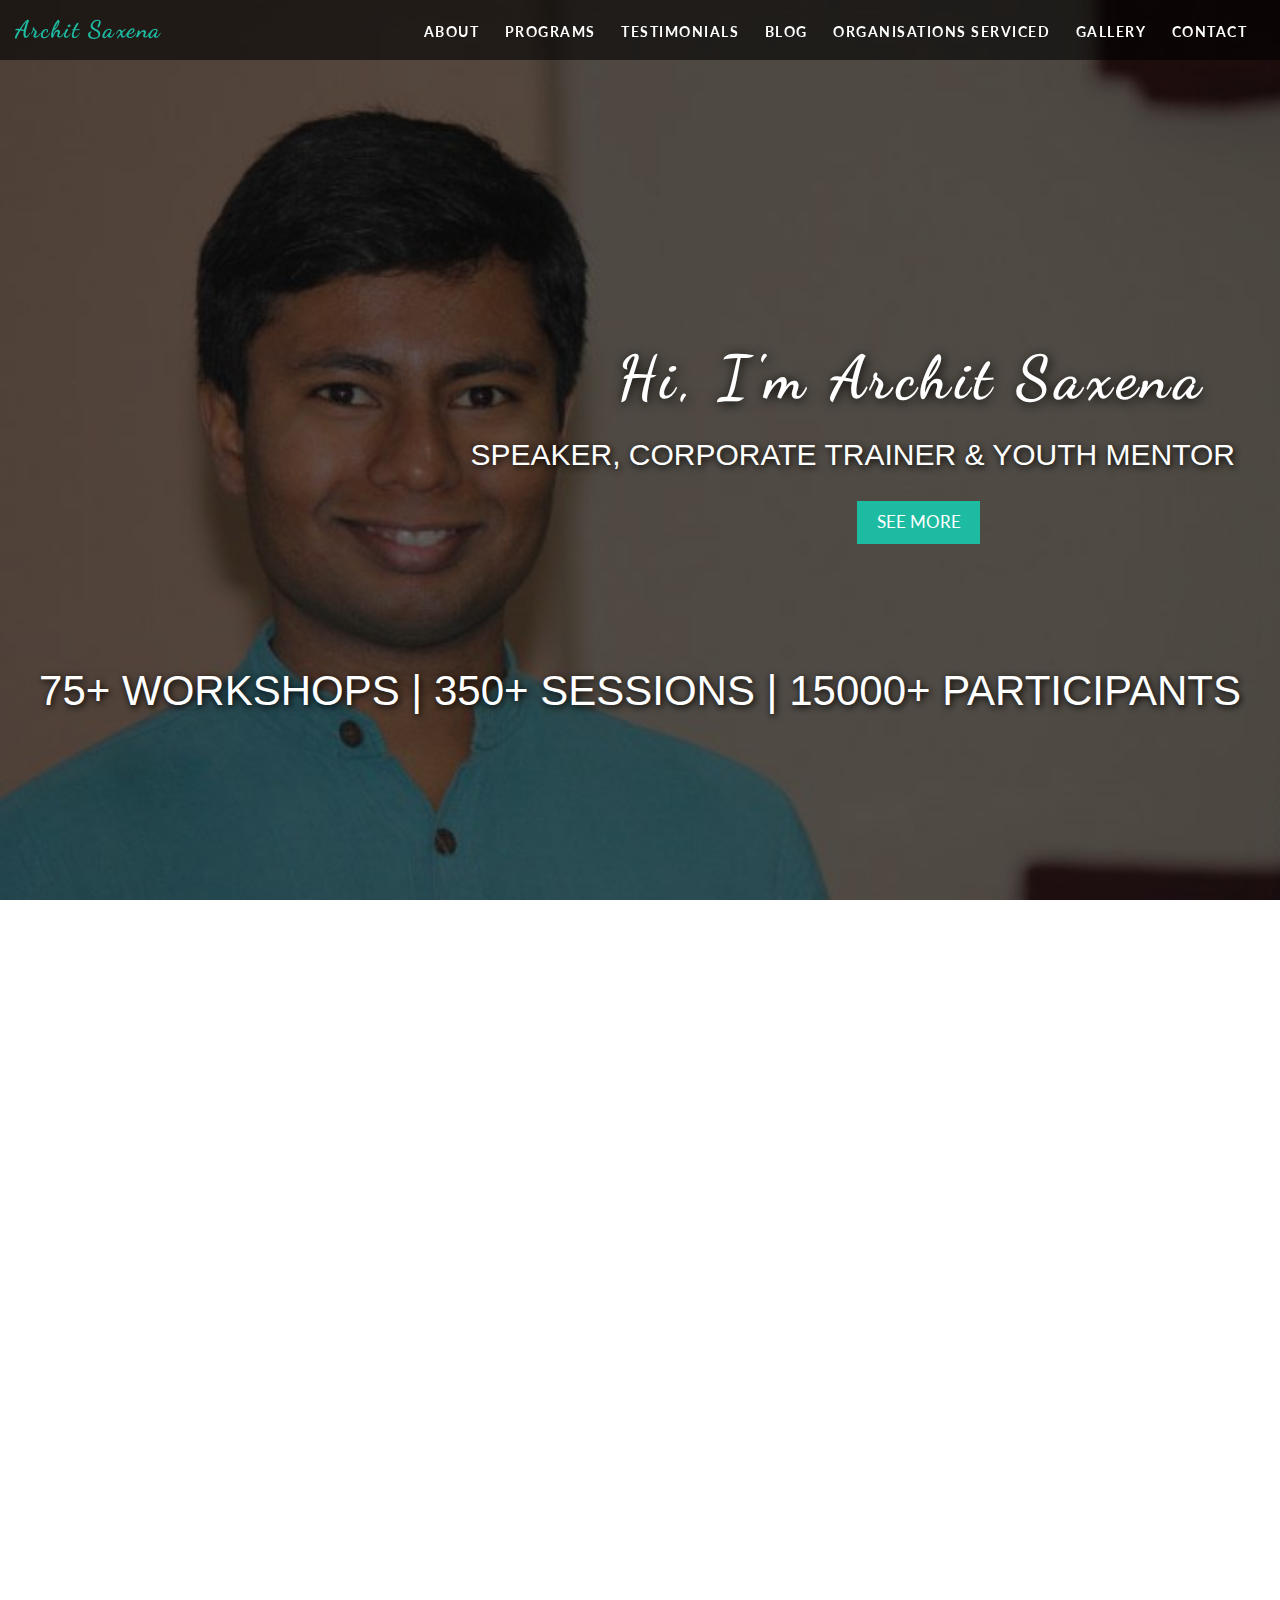
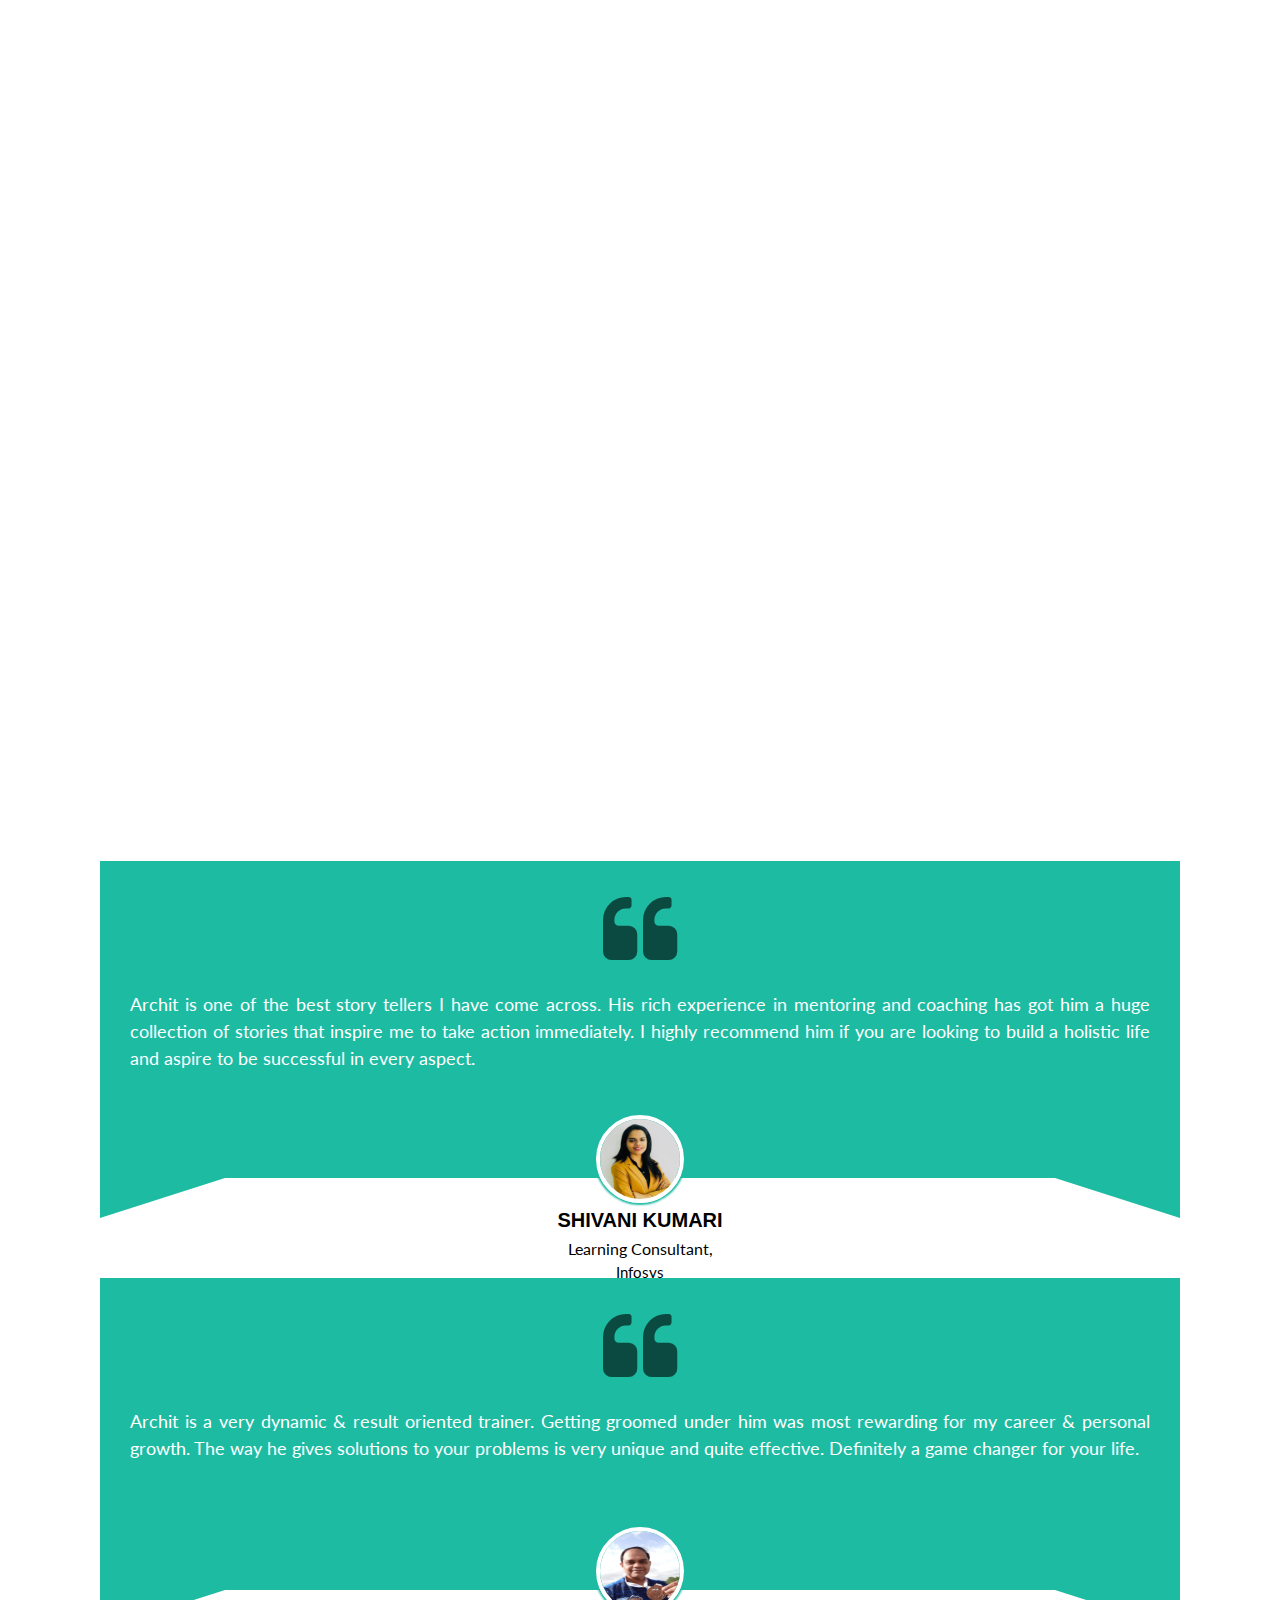
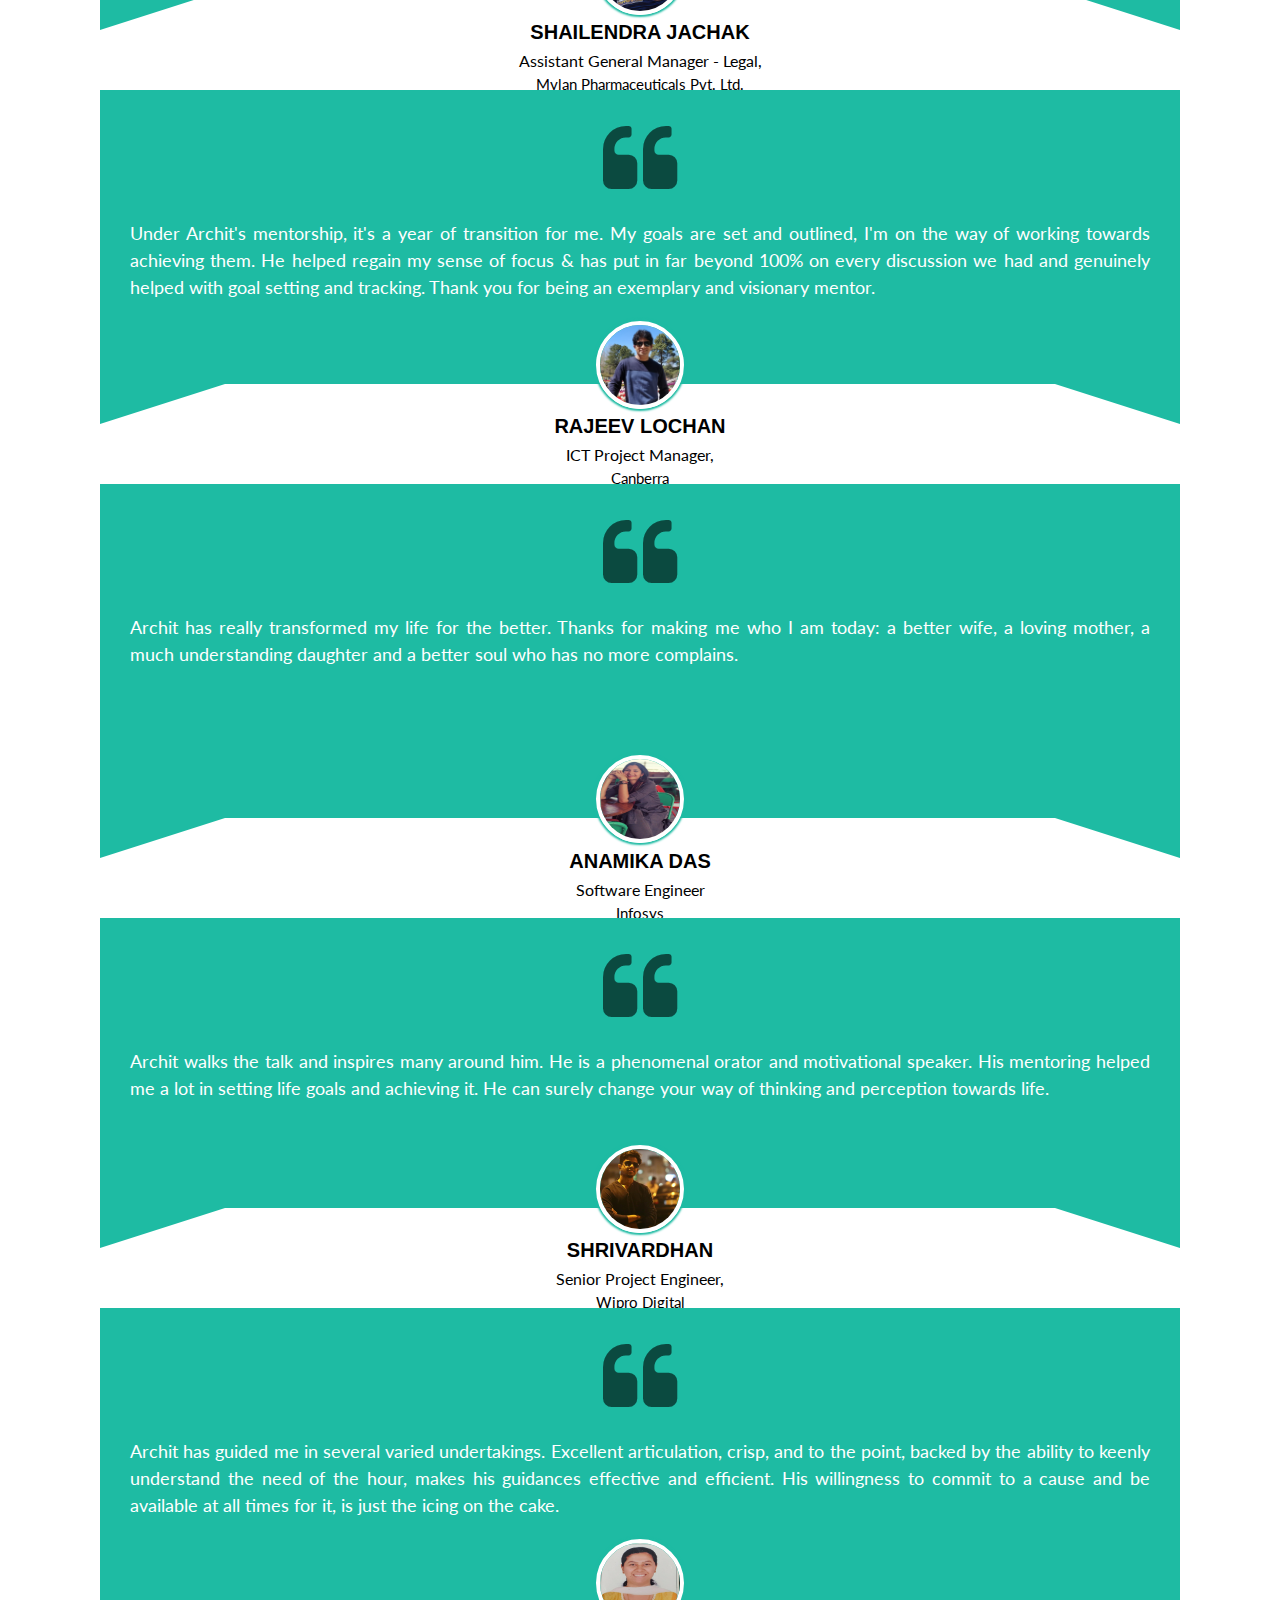
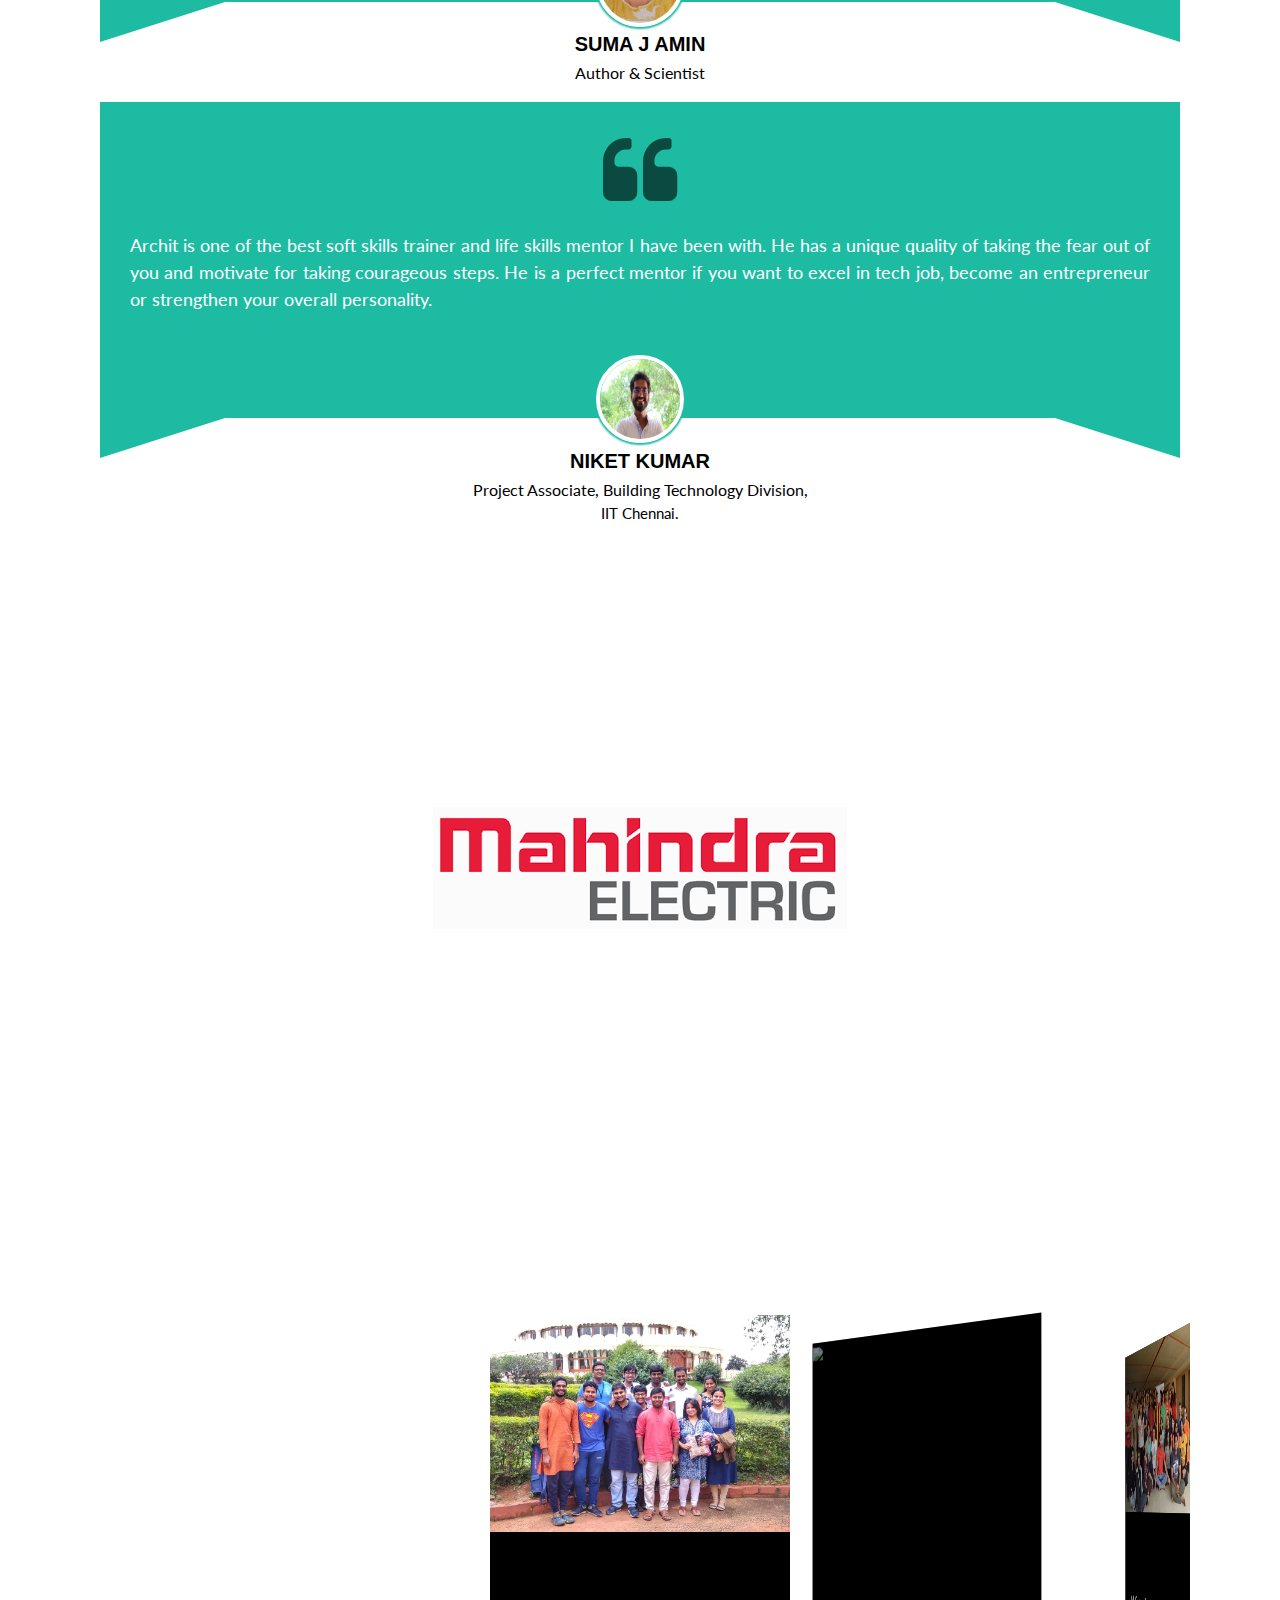
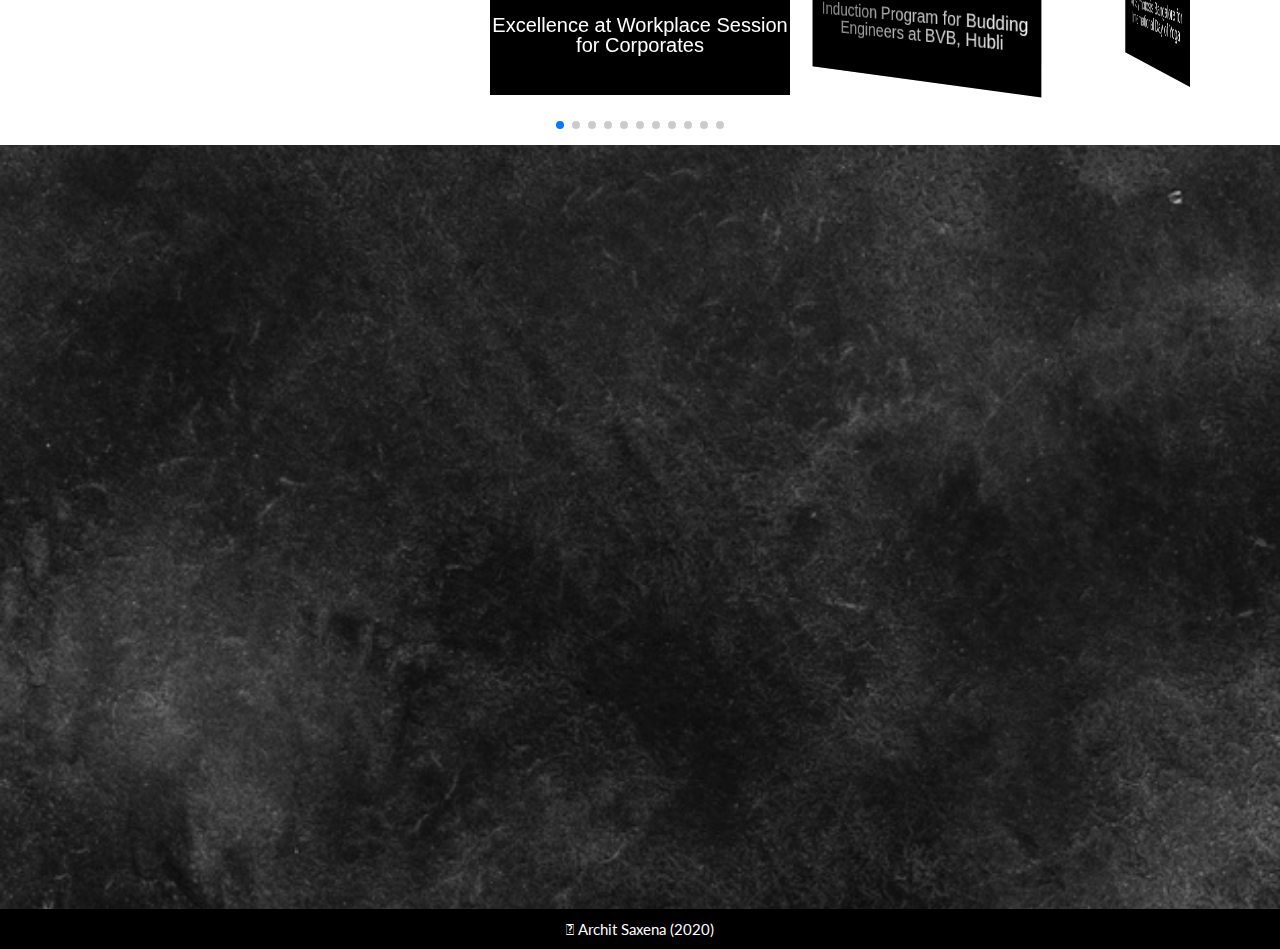
==== index.html @ c3299509 "html added to organisation service" ====
<!DOCTYPE html>
<html>
<head>
	<title> Archit Saxena </title>
	<meta name="MobileOptimized" content="width">
	<meta name="HandheldFriendly" content="true">
    <meta name="viewport" content="width=device-width, initial-scale=1, minimum-scale=1, maximum-scale=1">
    <link rel="stylesheet" href="https://www.w3schools.com/w3css/4/w3.css">
    <link rel="stylesheet" href="css/flaticon.css">
    <link rel="stylesheet" href="https://use.fontawesome.com/releases/v5.6.3/css/all.css" integrity="sha384-UHRtZLI+pbxtHCWp1t77Bi1L4ZtiqrqD80Kn4Z8NTSRyMA2Fd33n5dQ8lWUE00s/" crossorigin="anonymous">
    <link rel="stylesheet" href="https://stackpath.bootstrapcdn.com/bootstrap/4.3.1/css/bootstrap.min.css" integrity="sha384-ggOyR0iXCbMQv3Xipma34MD+dH/1fQ784/j6cY/iJTQUOhcWr7x9JvoRxT2MZw1T" crossorigin="anonymous">
   
    <link rel="stylesheet" href="https://cdnjs.cloudflare.com/ajax/libs/animate.css/3.7.2/animate.min.css">
    <link rel="stylesheet" href="css/swiper.min.css">
    <link rel="stylesheet" href="css/main.css">
    <link href="https://maxcdn.bootstrapcdn.com/font-awesome/4.2.0/css/font-awesome.min.css" rel="stylesheet">
    <link rel="stylesheet" href="https://cdnjs.cloudflare.com/ajax/libs/owl-carousel/1.3.3/owl.carousel.min.css">
    <link rel="stylesheet" href="https://cdnjs.cloudflare.com/ajax/libs/owl-carousel/1.3.3/owl.theme.css">


    
    

   
</head>

<body data-spy="scroll" data-target="#navbarResponsive">

<!-- Start Home section -->
    <div id="home">
    
<!-- Start Navigation  -->
    <nav class="navbar navbar-dark bg-dark navbar-expand-md fixed-top ">
            <a href="#" class="navbar-brand wow fadeInDown" data-wow-duration=".5s" data-wow-delay="1s" id="Logo"> Archit Saxena </a> 
            <button  class="navbar-toggler" type="button" data-toggle="collapse" data-target="#navbarResponsive" aria-label = "Toggle navigation">
              <span class="navbar-toggler-icon"></span>
            </button>
              
            <div class="collapse navbar-collapse" id="navbarResponsive">
                    <ul class="navbar-nav ml-auto">
                       
                            <li class = "nav-item">
                                    <a class="nav-link wow fadeInDown" data-wow-duration=".5s" data-wow-delay="1s" id="abt" href="#ABOUT">  ABOUT </a>
                            </li>
        
                            <li class = "nav-item">
                                    <a class="nav-link wow fadeInDown" data-wow-duration=".5s" data-wow-delay="1.1s" id="prg" href="#PROGRAMS"> PROGRAMS </a>
                            </li>
        
                            <li class = "nav-item">
                                    <a class="nav-link wow fadeInDown" data-wow-duration=".5s" data-wow-delay="1.2s" id="cli" href="#TESTIMONIALS"> TESTIMONIALS</a>
                            </li>
        
                            <li class = "nav-item">
                                    <a class="nav-link wow fadeInDown" data-wow-duration=".5s" data-wow-delay="1.3s" id="blg" href="https://blossomingthoughts.wordpress.com/"> BLOG </a> 
                            </li>

                            <li class = "nav-item">
                                <a class="nav-link wow fadeInDown" data-wow-duration=".5s" data-wow-delay="1.2s" id="cli" href="#CLIENT"> ORGANISATIONS SERVICED</a>
                            </li>
        
                            <li class = "nav-item">
                                    <a class="nav-link wow fadeInDown" data-wow-duration=".5s" data-wow-delay="1.5s"  id="gal" href="#GALLERY"> GALLERY</a> 
                            </li>
        
                            <li class = "nav-item">
                                    <a class="nav-link wow fadeInDown" data-wow-duration=".5s" data-wow-delay="1.5s" id="cntct" href="#CONTACT"> CONTACT</a> 
                            </li>
                        </ul>
            </div>
    </nav>

<!-- End Nivigation -->

<!-- Start Landing Page Section -->
        <div class="landing">
            <div class="home-wrap">
                <div class="home-inner">
                </div>
            </div>
        </div>

        <div class="caption text-center">
                <h1  class="wow fadeInLeft" data-wow-duration="1s" data-wow-delay=".4s" id="nam"> Hi, I'm Archit Saxena</h1>
                <h3  class="wow fadeInLeft" data-wow-duration="1s" data-wow-delay=".4s" id="spkr"> Speaker, Corporate Trainer & Youth Mentor </h3>
                <a   href="#ABOUT"  class="btn btn-outline-light btn-lg wow fadeInLeft" data-wow-duration="1s" data-wow-delay=".4s">SEE MORE</a> 
                <h2  class="wow fadeInUp" data-wow-duration="1s" data-wow-delay=".4s" id="work"> 75+ Workshops | 350+ Sessions | 15000+ Participants</h2>
        </div>
<!-- End landing page Section -->

    </div>
<!-- End Home Section -->


<!-- Start About section -->
    <section id="ABOUT" class="offset about">
       <div class="jumbotron">
        <div class="section-title">
                <h1 class="heading text-center wow fadeInUp" data-wow-duration="1s" data-wow-delay=".5s"> ABOUT  </h1>
                <div class="heading-underline wow fadeInUp" data-wow-duration="1s" data-wow-delay=".9s"></div>
        </div>
        <div class="about-info wow fadeInUp" data-wow-duration="1.3s" data-wow-delay=".9s">
            <p> A Software Engineer by profession and a speaker & trainer by passion, Archit brings to the table a
                    diverse experience of corporate excellence and personal wellbeing. With more than 7 years of
                    experience in training & facilitation, he conducts workshops & training programs across
                    corporates and institutions on multiple domains.</p>

        </div> 
        <div class="name">
            <h1 class="wow fadeInUp" data-wow-duration="1.3s" data-wow-delay="1.6s"> Archit Saxena </h1> 
            <hr class="wow fadeInUp" data-wow-duration="1.3s" data-wow-delay="1.9s">
        </div>
    </div>
    </section>
<!-- End About Section -->


<!-- Start Program section -->
    <section id="PROGRAMS" class="offset">

        <div class="jumbotron">
        
            <div class="col-12 text-center">
                <h1 class="heading wow fadeInUp" data-wow-duration="1s" data-wow-delay=".5s">PROGRAMS</h1>
                <div class="heading-underline wow fadeInUp" data-wow-duration="1s" data-wow-delay=".9s"></div>
            </div>

        <div class="row text-center">
            <div class="col-md-4">
                <div class="program wow fadeInUp" data-wow-duration="1s" data-wow-delay="1.1s">
                    <span class="flaticon-business-and-finance "></span>
                    <h3>CORPORATE TRAININGS</h3>
                    <p class="card-text">Conducts workshops and sessions on various topics for senior and middle management. These
                    workshops go a long way to help individuals & teams to excel both in professional & personal
                    spheres.</p>
                    <br>
                    <a class="btn" data-toggle="collapse" href="#multiCollapseExample1" role="button" aria-expanded="false" aria-controls="multiCollapseExample1">Programs Offered</a>
                        <div class="collapse multi-collapse" id="multiCollapseExample1">
                            <br>
                            <div class="card card-body">
                              <ol>
                                    <li> Design Thinking & Innovation </li>
                                    <li> The Winning Team </li>
                                    <li> Servent Leadership </li> 
                                    <li> Effective Communication </li> 
                                    <li> Mind Mapping & Project Management </li> 
                              </ol>
                            </div>
                            <br>
                        </div>
                </div>
            </div>

            <div class="col-md-4">
                <div class="program wow fadeInUp" data-wow-duration="1s" data-wow-delay="1.5s">
                    <span class="flaticon-yoga"></span>
                    <h3>ART OF LIVING PROGRAMS</h3>
                    <p class="card-text">Facilitated workshops for more than 6 years now and has taught in some top institutions across
                    the country. The programs have been instrumental in transforming urban youth into responsible
                    leaders.</p>
                    <br>
                    <button class="btn" type="button" data-toggle="collapse" data-target="#multiCollapseExample2" aria-expanded="false" aria-controls="multiCollapseExample2">Programs Offered</button>
                          <div class="collapse multi-collapse" id="multiCollapseExample2">
                            <br>
                            <div class="card card-body">
                                <ol>
                                    <li> Youth Empowerment & Skills (YES!+) </li>
                                    <li> Happiness Program </li>
                                    <li> Excellence at Workplace </li>
                                    <li> Student Excellence & Learning Program </li>
                                    <li> Stress Free Workplace</li>
                                </ol>
                            </div>
                            <br>
                          </div>
                </div>
            </div>

            <div class="col-md-4">
                <div class="program wow fadeInUp" data-wow-duration="1s" data-wow-delay="1.7s">
                    <span class="flaticon-career"></span>
                    <h3>YOUTH MENTORSHIP</h3>
                    <p class="card-text">Been a mentor to many youngsters & corporates and helped them achieve excellence in personal
                    & professional spheres, along with handling the various aspects of one’s progress.</p>
                    <br>
                    <br>
                    <button class="btn" type="button" data-toggle="collapse" data-target="#multiCollapseExample3" aria-expanded="false" aria-controls="multiCollapseExample3">Programs Offered</button>
                            <div class="collapse multi-collapse" id="multiCollapseExample3">
                            <br>
                            <div class="card card-body">
                                <ol>
                                    <li> 1-Year Program for Overall Excellence</li>
                                    <li> Goal Setting & Achieving</li>
                                    <li> Financial Literacy </li>
                                    <li> College to Corporates</li>
                                    <li> Individual Counselling Sessions </li>
                                </ol>
                            </div>
                            <br>
                            </div>
                </div>
            </div>
         </div>

        
        </div>
    </section>

<!-- End Program Section -->

<!-- Start Testimonial section -->
<section id="TESTIMONIALS" class="offset">
<div class="jumbotron">
    <div class="col-12 text-center">
        <h1 class="heading  wow fadeInUp" data-wow-duration="1s" data-wow-delay=".5s">TESTIMONIALS</h1>
        <div class="heading-underline wow fadeIn" Updata-wow-duration="1s" data-wow-delay=".9s"></div>
    </div> 

<div class="demo">
    <div class="container"> 
        <div class="roww"> 
            <div id="testimonial-slider" class="owl-carousel">
                
                <div class="testimonial">
                    <span class="icon fa fa-quote-left"></span>
                        <p class="description">
                            Archit is one of the best story tellers I have come across. His rich experience in mentoring and coaching has got him a huge collection of stories that inspire me to take action immediately. 
                            I highly recommend him if you are looking to build a holistic life and aspire to be successful in every aspect.
                        </p>
                        <br>
                        <div class="testimonial-content">
                            <div class="pic">
                                <img src="images/shivani.jpg" alt="">
                            </div>
                                <h3 class="title"> Shivani Kumari  </h3>
                                <span class="post"> Learning Consultant,</span>
                                <span class="company"> Infosys </span>
                        </div>
                </div>

                <div class="testimonial">
                    <span class="icon fa fa-quote-left"></span>
                        <p class="description">
                            Archit is a very dynamic & result oriented trainer. Getting groomed under him was most rewarding for my career & personal growth. 
                            The way he gives solutions to your problems is very unique and quite effective. Definitely a game changer for your life.
                        </p>
                        <br>
                        <br>
                        <div class="testimonial-content">
                            <div class="pic">
                                <img src="images/shilaindre.jpg" alt="">
                            </div>
                                <h3 class="title"> Shailendra Jachak </h3>
                                <span class="post"> Assistant General Manager - Legal,</span>
                                <span class="company"> Mylan Pharmaceuticals Pvt. Ltd. </span>
                        </div>
                </div>

                <div class="testimonial">
                    <span class="icon fa fa-quote-left"></span>
                        <p class="description">
                            Under Archit's mentorship, it's a year of transition for me. My goals are set and outlined, I'm on the way of working towards achieving them. 
                             He helped regain my sense of focus & has put in far beyond 100% on every discussion we had and genuinely helped with goal setting and tracking. 
                             Thank you for being an exemplary and visionary mentor.
                        </p>
                        <div class="testimonial-content">
                            <div class="pic">
                                <img src="images/rajeev.jpg" alt="">
                            </div>
                                <h3 class="title"> Rajeev Lochan </h3>
                                <span class="post"> ICT Project Manager,</span>
                                <span class="company"> Canberra</span>
                        </div>
                </div>

                <div class="testimonial">
                    <span class="icon fa fa-quote-left"></span>
                        <p class="description">
                            Archit has really transformed my life for the better.
                            Thanks for making me who I am today: a better wife, a loving mother, a much understanding daughter and a better soul who has no more complains.
                        </p>
                        <br><br><br>
                        <div class="testimonial-content">
                            <div class="pic">
                                <img src="images/anamika.jpg" alt="">
                            </div>
                                <h3 class="title"> Anamika Das </h3>
                                <span class="post"> Software Engineer </span>
                                <span class="company"> Infosys </span>
                                
                        </div>
                </div>

                <div class="testimonial">
                    <span class="icon fa fa-quote-left"></span>
                        <p class="description">
                            Archit walks the talk and inspires many around him. He is a phenomenal orator and motivational speaker.
                             His mentoring helped me a lot in setting life goals and achieving it. He can surely change your way of thinking and perception towards life.
                        </p>
                        <br>
                        <div class="testimonial-content">
                            <div class="pic">
                                <img src="images/srivardhan.jpg" alt="">
                            </div>
                                <h3 class="title"> Shrivardhan </h3>
                                <span class="post"> Senior Project Engineer, </span>
                                <span class="company"> Wipro Digital </span>  
                        </div>
                </div>

                <div class="testimonial">
                    <span class="icon fa fa-quote-left"></span>
                        <p class="description">
                            Archit has guided me in several varied undertakings. Excellent articulation, crisp, and to the point, 
                            backed by the ability to keenly understand the need of the hour, makes his guidances effective and efficient. 
                            His willingness to commit to a cause and be available at all times for it, is just the icing on the cake.
                        </p>
                        <div class="testimonial-content">
                            <div class="pic">
                                <img src="images/suma.jpg" alt="">
                            </div>
                                <h3 class="title"> Suma J Amin </h3>
                                <span class="post"> Author & Scientist </span>
                                
                        </div>
                </div>

                <div class="testimonial">
                    <span class="icon fa fa-quote-left"></span>
                        <p class="description">
                            Archit is one of the best soft skills trainer and life skills mentor I have been with. 
                            He has a unique quality of taking the fear out of you and motivate for taking courageous steps. 
                            He is a perfect mentor if you want to excel in tech job, become an entrepreneur or strengthen your overall personality. 
                        </p>
                        <br>
                        <div class="testimonial-content">
                            <div class="pic">
                                <img src="images/niket.jpg" alt="">
                            </div>
                                <h3 class="title"> Niket Kumar</h3>
                                <span class="post">  Project Associate, Building Technology Division, </span>
                                <span class="company">  IIT Chennai. </span>  
                        </div>
                </div>
                
            </div>
        </div>
    </div>
</div>
</div>
</section>
<!-- End Testimonial Section -->

<!-- Start Client section -->
    
    <section  id="CLIENT" class="offset">
        <div class="col-12 text-center">
            <h1 class="heading  wow fadeInUp" data-wow-duration="1s" data-wow-delay=".5s"> ORGANISATIONS SERVICED </h1>
            <div class="heading-underline wow fadeIn" Updata-wow-duration="1s" data-wow-delay=".9s"></div>
        </div> 

        <div class="swiper-container s1">
            <div class="swiper-wrapper">

              <div class="swiper-slide">
                <img src="images/mahindra.png">
              </div>
              <div class="swiper-slide">
                <img src="images/ifim.png">
              </div>
              <div class="swiper-slide">
                <img src="images/infosys.png">
              </div>
              <div class="swiper-slide">
                <img src="images/isbr.png">
              </div>
              <div class="swiper-slide">
                <img src="images/sdm.jpg">
              </div>
              <div class="swiper-slide">
                <img src="images/sibm.png">
              </div>
              <div class="swiper-slide">
                <img src="images/3m.png">
              </div>
              <div class="swiper-slide">
                <img src="images/kle.png">
              </div>
              <div class="swiper-slide">
                <img src="images/medical.jpg">
              </div>
              <div class="swiper-slide">
                <img src="images/nit.png">
              </div>
              <div class="swiper-slide">
                <img src="images/wipro.png">
              </div>
            </div>
            <!-- Add Pagination -->
            <div class="swiper-paginationn"></div>
            <!-- Add Arrows -->
            <!-- <div class="swiper-button-next"></div>
            <div class="swiper-button-prev"></div> -->
          </div>
    </section>
   
<!-- End Client Section -->

<!-- Start Gallery Section -->
<section id="GALLERY" class="offset">
    <div class="col-12 text-center">
        <h1 class="heading  wow fadeInUp" data-wow-duration="1s" data-wow-delay=".5s">GALLERY</h1>
        <div class="heading-underline wow fadeIn" Updata-wow-duration="1s" data-wow-delay=".9s"></div>
    </div> 
        <div class="swiper-container s2"> 
            
                <div class="swiper-wrapper" id="gallery_wrapper">
                    <div class="swiper-slide">
                        <div class="imgBx">
                            <img src="images/Excellence at Workplace Session for Corporates.jpg">
                        </div>
                        <div class="details">
                            <h3> Excellence at Workplace Session for Corporates </h3>
                        </div>
                    </div>
                    <div class="swiper-slide">
                        <div class="imgBx">
                            <img src="images/Induction Program for Budding Engineers at BVB, Hubli.jpeg">
                        </div>
                        <div class="details">
                            <h3> Induction Program for Budding Engineers at BVB, Hubli </h3>
                        </div>
                    </div>
                    <div class="swiper-slide">
                        <div class="imgBx">
                            <img src="images/At Symbiosis Bangalore for International Day of Yoga.jpg">
                        </div>
                        <div class="details">
                            <h3> At Symbiosis Bangalore for International Day of Yoga </h3>
                        </div>
                    </div>
                    <div class="swiper-slide">
                        <div class="imgBx">
                            <img src="images/Outbound Team Outing for ECity Team.jpeg">
                        </div>
                        <div class="details">
                            <h3> Outbound Team Outing for ECity Team </h3>
                        </div>
                    </div>
                    <div class="swiper-slide">
                        <div class="imgBx">
                            <img src="images/At NITK Surathkal for Induction Program.jpeg">
                        </div>
                        <div class="details">
                            <h3> At NITK Surathkal for Induction Program </h3>
                        </div>
                    </div>
                    <div class="swiper-slide">
                        <div class="imgBx">
                            <img src="images/Addressing an audience during Happiness Program at ECity.jpg">
                        </div>
                        <div class="details">
                            <h3> Addressing an audience during Happiness Program at ECity </h3>
                        </div>
                    </div>
                    <div class="swiper-slide">
                        <div class="imgBx">
                            <img src="images/At KLE Architecture College, Hubli for Induction Program.jpeg">
                        </div>
                        <div class="details">
                            <h3> At KLE Architecture College, Hubli for Induction Program </h3>
                        </div>
                    </div>
                   
                    <div class="swiper-slide">
                        <div class="imgBx">
                            <img src="images/Conducting Art of Living Program at Bangalore.jpeg">
                        </div>
                        <div class="details">
                            <h3> Conducting Art of Living Program at Bangalore </h3>
                        </div>
                    </div>
                    
                    <div class="swiper-slide">
                        <div class="imgBx">
                            <img src="images/Induction Program at NITK Surathkal.jpg">
                        </div>
                        <div class="details">
                            <h3> Induction Program at NITK Surathkal </h3>
                        </div>
                    </div>
                  
                    <div class="swiper-slide">
                        <div class="imgBx">
                            <img src="images/Induction Program for Management Students of ISBR, Bangalore.jpeg">
                        </div>
                        <div class="details">
                            <h3> Induction Program for Management Students of ISBR, Bangalore </h3>
                        </div>
                    </div>
                  
                    <div class="swiper-slide">
                        <div class="imgBx">
                            <img src="images/Year End Mega Happiness Program Batch.jpeg">
                        </div>
                        <div class="details">
                            <h3> Year End Mega Happiness Program Batch </h3>
                        </div>
                    </div>
                    <div class="swiper-slide">
                        <div class="imgBx">
                            <img src="images/YES!+ Workshop at SDM Dharwad.jpg">
                        </div>
                        <div class="details">
                            <h3>YES!+ Workshop at SDM Dharwad </h3>
                        </div>
                    </div>
                    <div class="swiper-slide">
                        <div class="imgBx">
                            <img src="images/YES!+ Workshop for BVB, Hubli Students.jpeg">
                        </div>
                        <div class="details">
                            <h3> YES!+ Workshop for BVB, Hubli Students </h3>
                        </div>
                    </div>
                    <div class="swiper-slide">
                        <div class="imgBx">
                            <img src="images/Yoga & Meditation Session at Wipro.jpeg">
                        </div>
                        <div class="details">
                            <h3> Yoga & Meditation Session at Wipro </h3>
                        </div>
                    </div>
                    <div class="swiper-slide">
                        <div class="imgBx">
                            <img src="images/Youth Empowerment Workshop at ISBR, Bangalore.jpg">
                        </div>
                        <div class="details">
                            <h3>Youth Empowerment Workshop at ISBR, Bangalore</h3>
                        </div>
                    </div>
                    

                </div> 
                <!-- Add Pagination -->
                <div class="swiper-pagination"></div>
            
        </div>

</section>        

<!-- End Gallery Section -->

<!-- Start Contact section -->
    
    <section id="CONTACT" class="contact offset">
            <script type="text/javascript">var submitted=false;</script>
            <iframe name="hiddenFrame" id="hiddenFrame" style="display:none;"      
            onload="if(submitted) {window.location='http://zerobudget.club/';}"></iframe> 
    
        <div class="section-title">
                <h1 class="heading text-center wow fadeInUp" data-wow-duration="1s" data-wow-delay=".5s"> CONTACT </h1>
                <div class="heading-underline wow fadeInUp" data-wow-duration="1s" data-wow-delay=".9s"></div>
        </div>
        <div class="contact-info">
            <form id="test-form" class="contact-form" name="contact-form" action="https://docs.google.com/forms/u/0/d/e/1FAIpQLScAzyCtDWHlO2ylyabNEWdXUbQdyVkGwy04gu5AZwrWROxuGw/formResponse"  onsubmit="return validateForm()" target="hiddenFrame" method="POST">
            
                <input type="text" name="entry.1288756388" id="inputName" class="textField wow fadeInUp"
                 data-wow-duration="1.3s" data-wow-delay=".9s" placeholder="Full Name" required="">
                <input type="email" name="entry.1076148206"id="inputEmail" class="textField wow fadeInUp"
                 data-wow-duration="1.3s" data-wow-delay="1s" placeholder="Email Address" required="">
                <textarea type="text" name="entry.971537304" id="inputMessage" class="messageField wow fadeInUp" 
                data-wow-duration="1.3s" data-wow-delay="1.1s" placeholder="Your Message"></textarea>
                <input type="submit" class="textField submitButton wow fadeInUp"
                 data-wow-duration="1.3s" data-wow-delay="1.5s" value="Submit" onclick="submitForm()">
                 
            </form>
        </div>
        
            <div class="row" id="contact"> 
                    <!-- <div class="col-md-6">
                        <i class="fa fa-phone icon wow fadeInUp"  data-wow-duration="1s" data-wow-delay="1s" style="font-size: 35px; text-align: center; display: block; color:#1ebba3; "></i> 
                        <br>
                        <h3 class="self wow fadeInUp"  data-wow-duration="1.2s" data-wow-delay="1.2s" style="margin-bottom: 25px;"> +91 - 9535377011  </h3>
                    </div>
                     -->
                    <div class="col-md-12">
                        <i class="fa fa-envelope icon wow fadeInUp"  data-wow-duration="1s" data-wow-delay="1s" style="font-size: 35px;  text-align: center; display: block; color:#1ebba3;"></i>
                        <br>
                        <h3 class="self wow fadeInUp"  data-wow-duration="1.2s" data-wow-delay="1.2s">  connect@architsaxena.in </h3>
                    </div>
            </div>
       
    </section>
<!-- End Contact Section -->

 <!-- Start Footer -->
 <nav id="footer" class="d-flex text-center justify-content-center">
    <div class="d-flex align-items-center">
        <span><i class="far fa-copyright"></i> Archit Saxena (2020)</span>
    </div>
</nav>
  
<!-- End Footer -->


<script src="https://code.jquery.com/jquery-3.3.1.slim.min.js" integrity="sha384-q8i/X+965DzO0rT7abK41JStQIAqVgRVzpbzo5smXKp4YfRvH+8abtTE1Pi6jizo"
crossorigin="anonymous"></script>
<script src="https://cdnjs.cloudflare.com/ajax/libs/wow/1.1.2/wow.min.js"></script>
<script src="https://cdnjs.cloudflare.com/ajax/libs/popper.js/1.14.3/umd/popper.min.js" integrity="sha384-ZMP7rVo3mIykV+2+9J3UJ46jBk0WLaUAdn689aCwoqbBJiSnjAK/l8WvCWPIPm49"
crossorigin="anonymous"></script>
<script src="https://stackpath.bootstrapcdn.com/bootstrap/4.3.1/js/bootstrap.min.js" integrity="sha384-JjSmVgyd0p3pXB1rRibZUAYoIIy6OrQ6VrjIEaFf/nJGzIxFDsf4x0xIM+B07jRM" crossorigin="anonymous"></script>
<script src="js/main.js"></script>
<script src="https://cdnjs.cloudflare.com/ajax/libs/owl-carousel/1.3.3/owl.carousel.min.js"></script>
<script src="js/swiper.min.js"></script>

<script>

var swiper = new Swiper('.s2', {
      effect: 'coverflow',
      grabCursor: true,
      centeredSlides: true,
      slidesPerView: 'auto',
      coverflowEffect: {
        rotate: 50,
        stretch: 0,
        depth: 100,
        modifier: 1,
        slideShadows : true,
        autoplay:true,
      },
      pagination: {
        el: '.swiper-pagination',
      },
    });

    var swiper = new Swiper('.s1', {
      spaceBetween: 30,
      centeredSlides: true,
      autoplay: {
        delay: 2500,
        disableOnInteraction: false,
      },
      pagination: {
        el: '.swiper-pagination',
        clickable: true,
      },
      navigation: {
        nextEl: '.swiper-button-next',
        prevEl: '.swiper-button-prev',
      },
    });
</script>

</body>

</html>
---- css/flaticon.css ----
/*
  	Flaticon icon font: Flaticon
  	Creation date: 11/10/2019 10:47
  	*/

@font-face {
  font-family: "Flaticon";
  src: url("../misc_files/Flaticon.eot");
  src: url("../font/Flaticon.eot?#iefix") format("embedded-opentype"),
       url("../font/Flaticon.woff2") format("woff2"),
       url("../font/Flaticon.woff") format("woff"),
       url("../misc_files/Flaticon.ttf") format("truetype"),
       url("./Flaticon.svg#Flaticon") format("svg");
  font-weight: normal;
  font-style: normal;
}

@media screen and (-webkit-min-device-pixel-ratio:0) {
  @font-face {
    font-family: "Flaticon";
    src: url("./Flaticon.svg#Flaticon") format("svg");
  }
}

[class^="flaticon-"]:before, [class*=" flaticon-"]:before,
[class^="flaticon-"]:after, [class*=" flaticon-"]:after {   
  font-family: Flaticon;
        font-size: 20px;
font-style: normal;
margin-left: 20px;
}

.flaticon-business-and-finance:before { content: "\f100"; }
.flaticon-yoga:before { content: "\f101"; }
.flaticon-career:before { content: "\f102"; }
---- css/main.css ----
@import url('https://fonts.googleapis.com/css?family=Lato:400,700&display=swap');
 @import url('https://fonts.googleapis.com/css?family=Lobster&display=swap');
 @import url('https://fonts.googleapis.com/css?family=Dancing+Script|Lobster&display=swap');
 @import url('https://fonts.googleapis.com/css?family=Dancing+Script|Lobster|Satisfy&display=swap');
 @import url('https://fonts.googleapis.com/css?family=Dancing+Script|Kaushan+Script|Lobster|Satisfy&display=swap');
html {
    scroll-behavior: smooth;
}

body{
    overflow: hidden;
    font-family: 'Lato', sans-serif;
    color: #505962;

}

.offset:before {
    display: block;
    content: "";
    height: 4rem;
    margin-top: -4rem;
}

section {
    /* padding: 30px; */
    height: 100%;
    position: relative;
}

.jumbotron {
    margin-bottom: 0;
    padding: 2rem 0 3.5rem;
    border-radius: 0;
    /* height: 100vh; */
    background-color: white;
    /* margin: 25px; */
}

/* navigation */

.navbar {
    text-transform: uppercase;
    font-weight: 700;
    font-size: .9rem;
    letter-spacing: .1rem;
    background: rgba(0, 0, 0, 0.6) !important;
}

.navbar-nav li {
    padding-right: .7rem; 
}

.navbar-dark .navbar-nav .nav-link{
    color: white;
    padding-top: .8rem; 
}

.navbar-dark .navbar-nav .nav-link.active,
.navbar-dark .navbar-nav .nav-link:hover {
    color: #1ebba3;
}

#Logo {
    
    font-family: 'Dancing Script', cursive;
    text-transform: capitalize;
    font-size: 1.6rem;
    color: #1ebba3;
 
}

/* Landing Page */

.home-inner{
    background-image: url("../images/archit-main.jpg");
    background-size: cover;
    height: 100vh;
}

.caption {
    width: 100%;
    max-width: 100%;
    position: absolute;
    top: 38%;
    z-index: 1;
    color:white;
    text-transform: uppercase;

}

.caption h1 {
    font-size:4rem;
    font-weight: 700; 
    letter-spacing: .3rem;
    text-shadow: .1rem .1rem .8rem black;
    padding-bottom: 1rem ; 
    font-family: 'Dancing Script', cursive;
    text-transform: capitalize;
    text-align: right;
    margin-right: 5rem;
}

.caption h3 {
    font-size:2rem;
    text-shadow: .1rem .1rem .5rem black;
    padding-bottom: 1.4rem ; 
    text-align: right;
    margin-right: 3rem;
}

.btn-lg{
    border-width: medium;
    border-radius: 0;
    padding: .6rem 1.3rem;  
    font-size: 1.1rem;
    float: right;
    margin-right: 20rem;
    
}

.caption h2 {
    font-size: 2.8rem;
    text-shadow: .1rem .1rem .5rem black;
    padding-top: 11rem ; 
}

/* About Section */
#ABOUT {
    height: 100vh;
}

.about-info{
    /* height: 100vh; */
    width: 60%;
    margin: 0 auto;
    padding: 40px 0;
    text-align: center;
    z-index: 99;
}

.about-info p{
    line-height: 28px;
    font-size: 18px;
}

.name h1 {
    text-align: center;
    font-family: 'Dancing Script', cursive;
    font-size: 5rem;
    padding-top: 8px;
    color: #000;
    padding-bottom: 20px;
}

.name hr {
  
    width: 50rem;
    height: .06rem;
    background-color: #1ebba3;
    margin: 1rem auto 1rem;
  
}
/* Program section */

.heading {
    margin-bottom: 1.2rem;
    color: #000;
}

.row {
    margin: 0 auto;
    padding: 0px;
}

.heading-underline {
    width: 5rem;
    height: .2rem;
    background-color: #1ebba3;
    margin: 0 auto 2rem;
}

.flaticon-business-and-finance:before {
    color: #1ebba3;
    font-size: 5rem;
}

.flaticon-business-and-finance:before:hover {
    transform: scale(1.1);
}

.flaticon-yoga:before {
    color: #1ebba3;
    font-size: 5rem;
}

.flaticon-career:before{
    color: #1ebba3;
    font-size: 5rem;
}

.program h3{
    font-size: 1.3rem;
    padding-bottom: .4rem;
    color: #000;
}

.program p {
    font-size: 1.1rem;
    text-align: justify;
   margin-left: 30px;
   margin-right: 30px;
}

.btn {
    margin-bottom: 50px;
    background-color: #1ebba3;
    color: white;
    border: 0;
}

.card {
    text-align: left;
    color: black;
    letter-spacing: 1px;
    
}
/* testimonial section */

.testimonial{
    background: #1ebba3;
    text-align: center;
    padding: 30px 30px 63px;
    margin: 0 15px 100px;
    position: relative;
   
}

.testimonial:before,
.testimonial:after {
    content: "";
    border-top: 40px solid #1ebba3;
    border-right: 125px solid transparent;
    position: absolute;
    bottom: -40px;
    left: 0;
}

.testimonial:after {
    border-right: none;
    border-left: 125px solid transparent;
    left: auto;
    right: 0;
}

.testimonial .icon {
    display: inline-block;
    font-size: 80px;
    color: black;
    margin-bottom: 20px;
    opacity: 0.6;
}

.testimonial .description {
    font-size: 18px;
    color: white;
    text-align: justify;
    margin-bottom: 20px;
    /* letter-spacing: -1px; */
}

.testimonial .testimonial-content {
    width: 100%;
    position: absolute;
    left: 0;
}

.testimonial .pic{
    display: inline-block;
    border: 4px solid white;
    border-radius: 50%;
    box-shadow: 0 0 2px 2px #1ebba3;
    overflow: hidden;
    z-index: 1;
    position: relative;
}


.testimonial .title {
    font-size: 20px;
    font-weight: bold;
    color:black;
    text-transform: uppercase;
    margin: 0 0 5px 0;
}

.testimonial .post {
    display: block;
    font-size: 16px;
    color: black;
    font-weight: normal;
   
}
.testimonial .company {
    color: black;
}

.pic img {
    height: 80px;
    width: 80px;
}

/* Client Section */

#CLIENT {
    padding-top: 50px;
    padding-bottom: 90px;
    /* height: 100vh; */
}

 .s1 {
    width: 100%;
    height: 100%;
    padding-top: 90px;
  }
  .s1 .swiper-slide {
    text-align: center;
    font-size: 30px;
    background: #fff;
    /* Center slide text vertically */
    display: -webkit-box;
    display: -ms-flexbox;
    display: -webkit-flex;
    display: flex;
    -webkit-box-pack: center;
    -ms-flex-pack: center;
    -webkit-justify-content: center;
    justify-content: center;
    -webkit-box-align: center;
    -ms-flex-align: center;
    -webkit-align-items: center;
    align-items: center;
  } */

/* Gallery Section */

#GALLERY {
    height: 100vh;
    padding-top: 30px;
}

.s2 {
    width: 100%;
    padding-top: 50px;
    padding-bottom: 50px;
  }


  .s2 .swiper-slide {
    background-position: center;
    background-size: cover;
    width: 300px;
    height: 380px;
    background-color: black;
    color: white;
  }

.swiper-slide .imgBx{
      width: 100%;
      height: 300px;
      overflow: hidden;
  }

  .swiper-slide .imgBx img{
      width: 100%;
  }

  .swiper-slide .details{
      box-sizing: border-box;
      font-size: 20px;
      /* padding: 20px; */
  }

  .swiper-slide .details h3{
    /* margin: 0; */
    /* padding: 0; */
    font-size: 20px;
    text-align: center;
    line-height: 20px;
  }


/* Contact Section */


.contact {
    padding: 60px 0;
    z-index: 99;
    background: url("../images/back.jpg") no-repeat center;
    background-size: cover;
 
}

.contact h1 {
    color: white;
}

.contact-info {
    display: flex;
    justify-content: center;
    margin: 0 auto;
    padding: 40px 0;
}

.contact-info .textField {
    width: 100%;
    border: 0;
    box-sizing: border-box;
    padding: 20px 40px;
    margin-bottom: 15px;
    color:black;
    background: white;
    font-size: 16px;
    outline: none;
    transition: 0.5s;
}

.contact-info .textField:focus {
    box-shadow: 0 0 10px #34495e;
}
.contact-info .messageField {
    height: 120px;
    width: 100%;
    display: flex;
    resize: none;
    padding: 20px 40px;
    margin-bottom: 15px;

}

.contact-info .submitButton{
    background-color: #1ebba3;
    color: #fff;
    font-weight: 600;
    font-size: 16px;
    cursor: pointer;
    text-transform: uppercase;
    border: none;
    
}

.hide { 
    position:absolute; 
    top:-1px; 
    left:-1px; 
    width:1px; 
    height:1px; 
}

#contact{
    padding-top: 0;
    padding-bottom: 0;
}

.self{
    color: white;
    text-align: center;
    font-family: 'Lato', sans-serif;
}

/* Footer Section */

#footer {
    background-color: black;
    color: white;
    height: 40px;
}

/* media querries */

@media (max-width: 767px) {
  
.home-inner{
    background-image: url("../images/archit-main.jpg");
    background-size: cover;
    /* margin-left: -40px; */
 }


.caption h1 {
    font-size:2.3rem;
    letter-spacing: .15rem;
    text-align: center;
    /* padding-top: 2rem; */
    margin: 0 auto;
    margin-top: 140px;
}

.caption h3 {
    font-size:1.2rem;
    padding-bottom: 1.5rem ; 
    text-align: center;
    margin: 0 auto;
}

.btn-lg{
    /* display: none; */
    justify-content: center;
    margin-right: 180px;
    padding: .3rem 1rem; 
  
}

.caption h2 {
    font-size: 1.3rem;
    padding-top: 5.8rem ; 

}  

.name h1 {
    /* display: none; */
    font-size: 3.5rem;
}

.name hr {
    width: 25rem;
}

.about-info{
    width: 80%;
}

.flaticon-business-and-finance:before {
    color: #1ebba3;
    font-size: 3rem;
}

.flaticon-yoga:before {
    color: #1ebba3;
    font-size: 3rem;
}

.flaticon-career:before{
    color: #1ebba3;
    font-size: 3rem;
}

.program h3{
    font-size: 1.1rem;
    padding-bottom: .4rem;
}

.program p {
    font-size: 1rem;
    text-align: justify;
}

.contact-info{
    margin: 10px 10% 10px 10%;
}
}
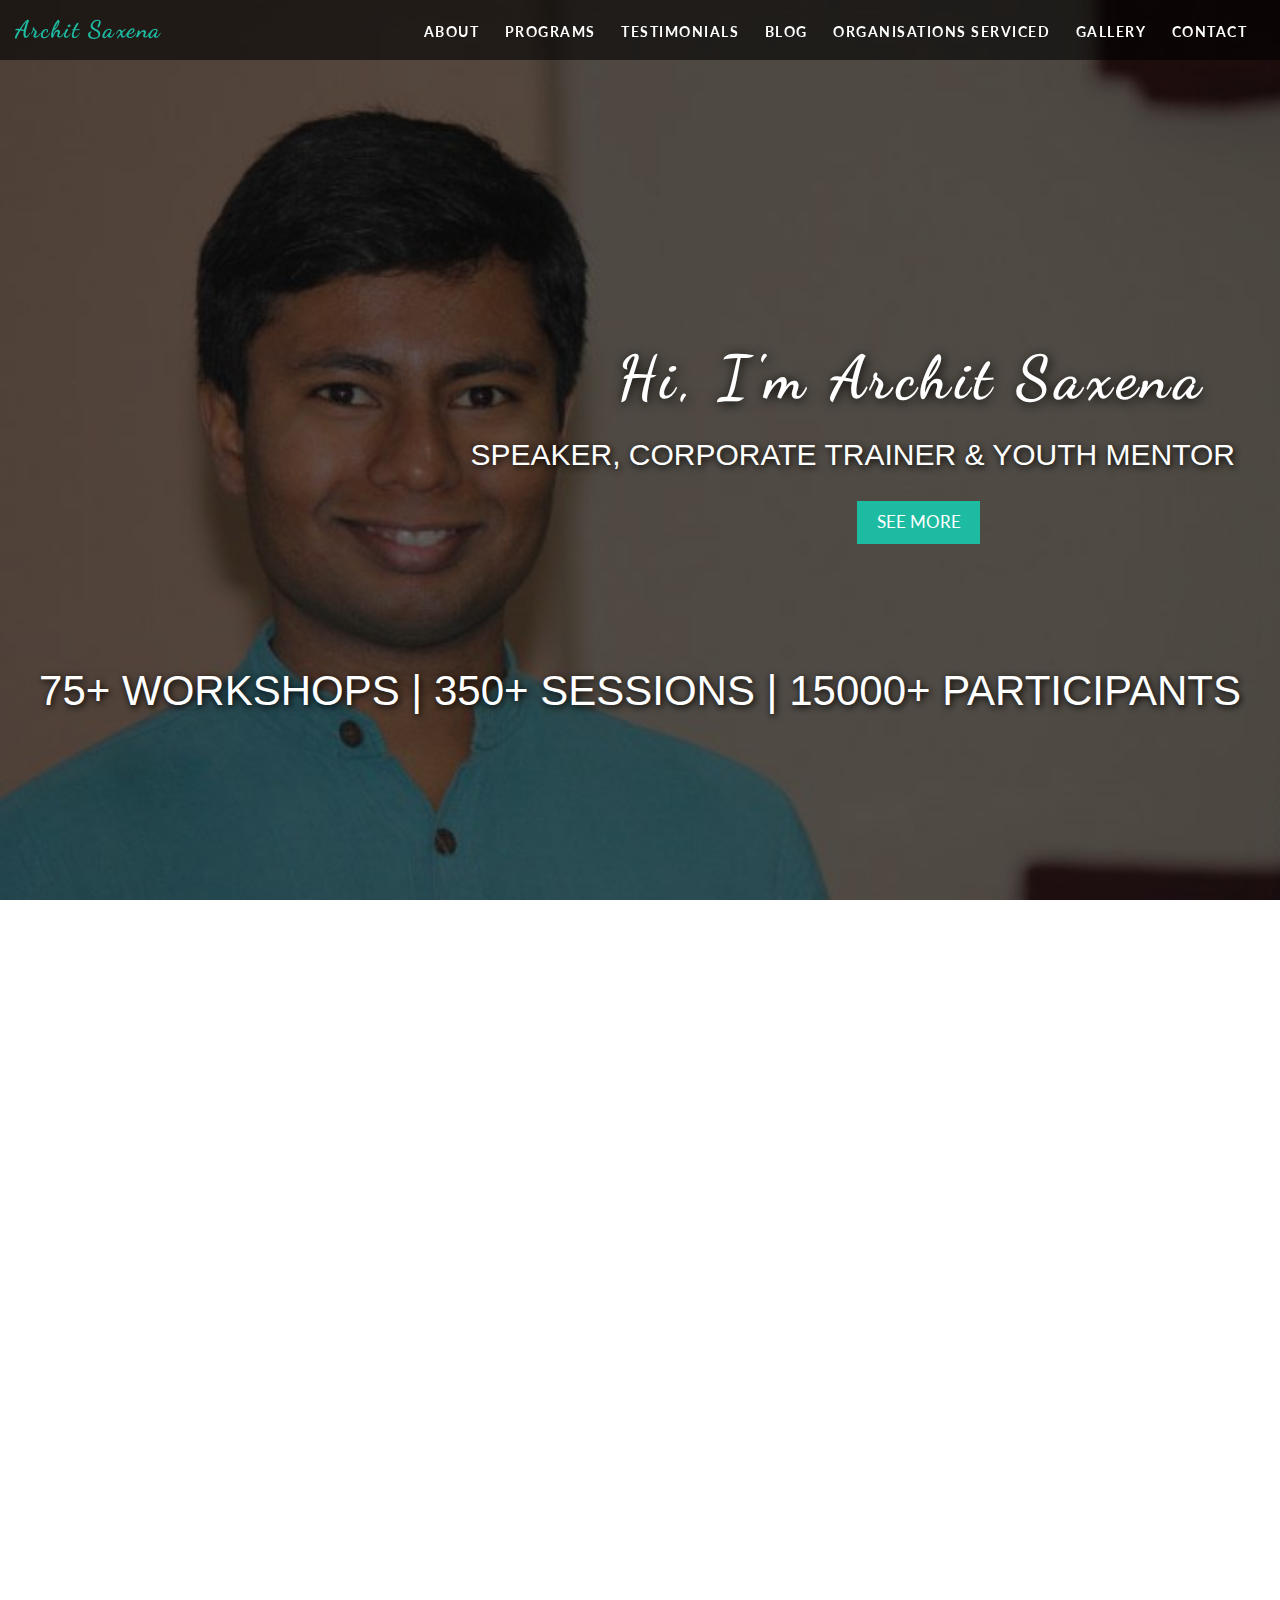
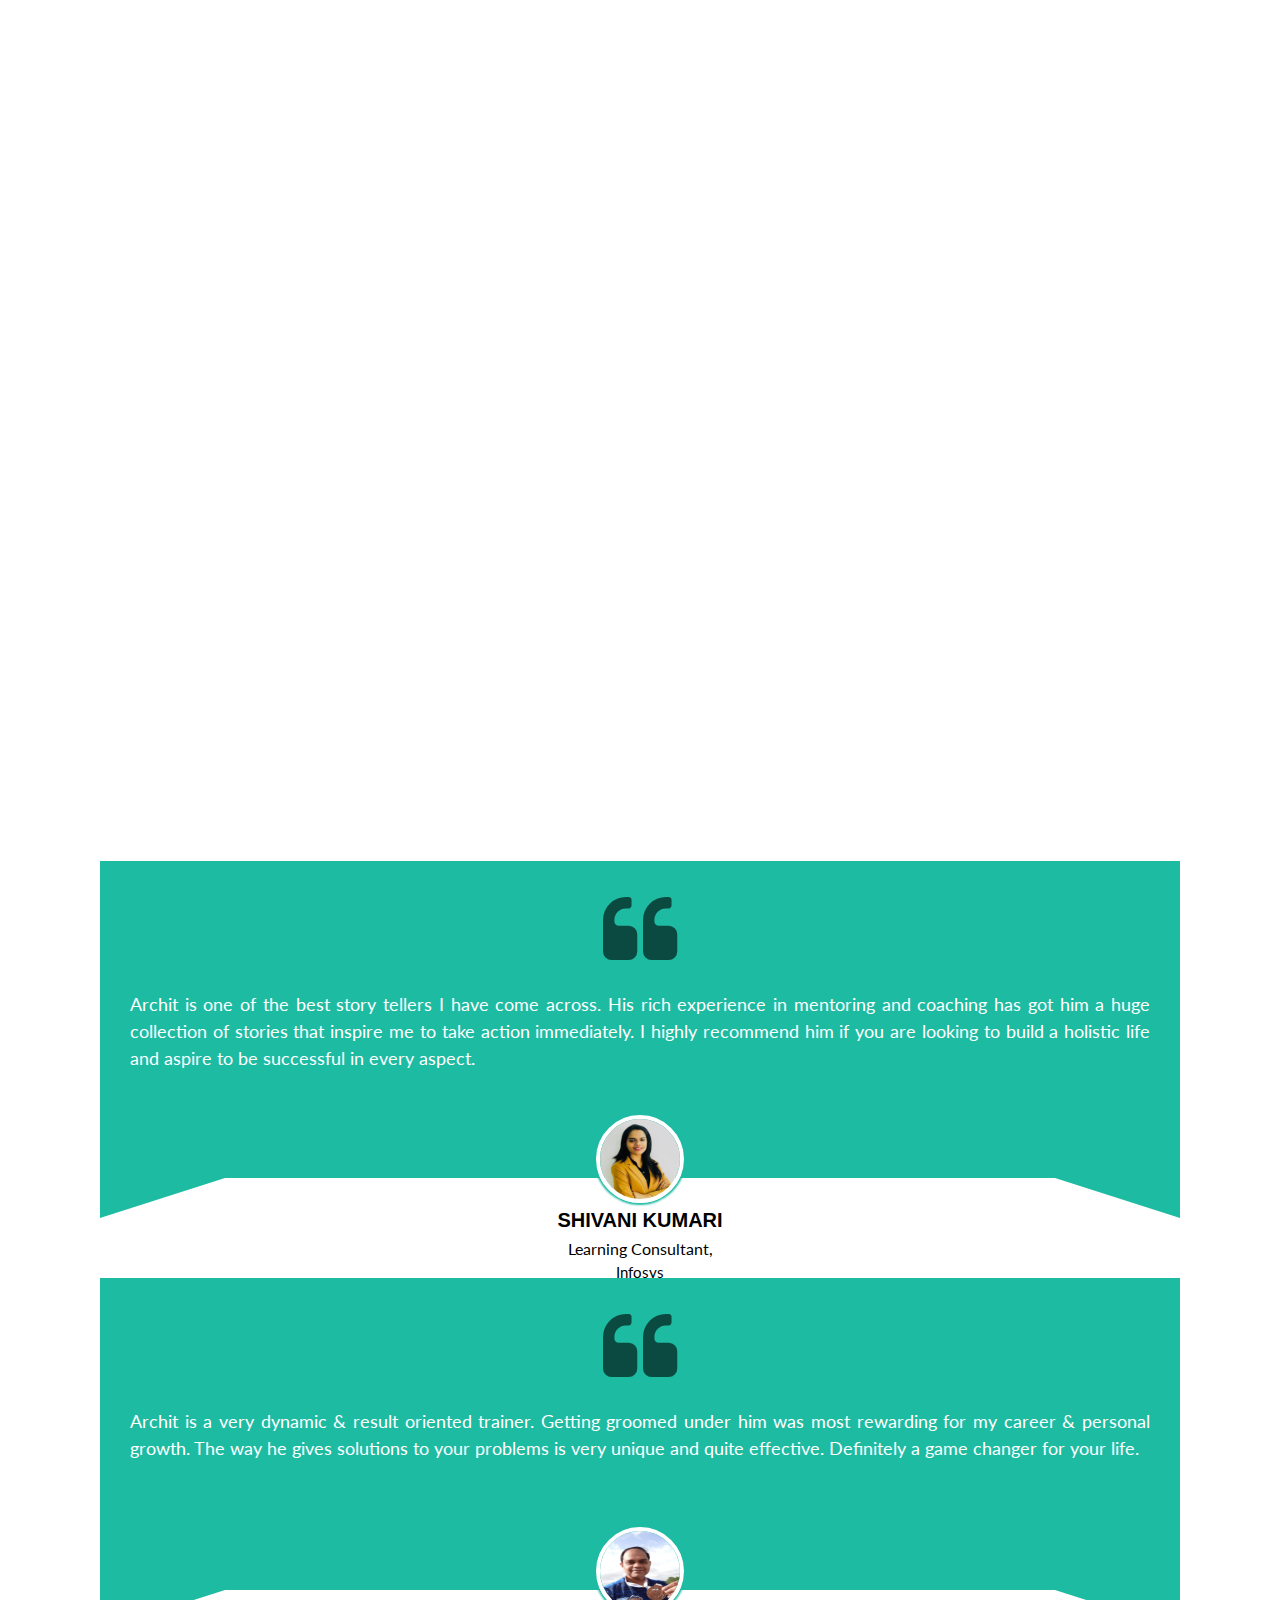
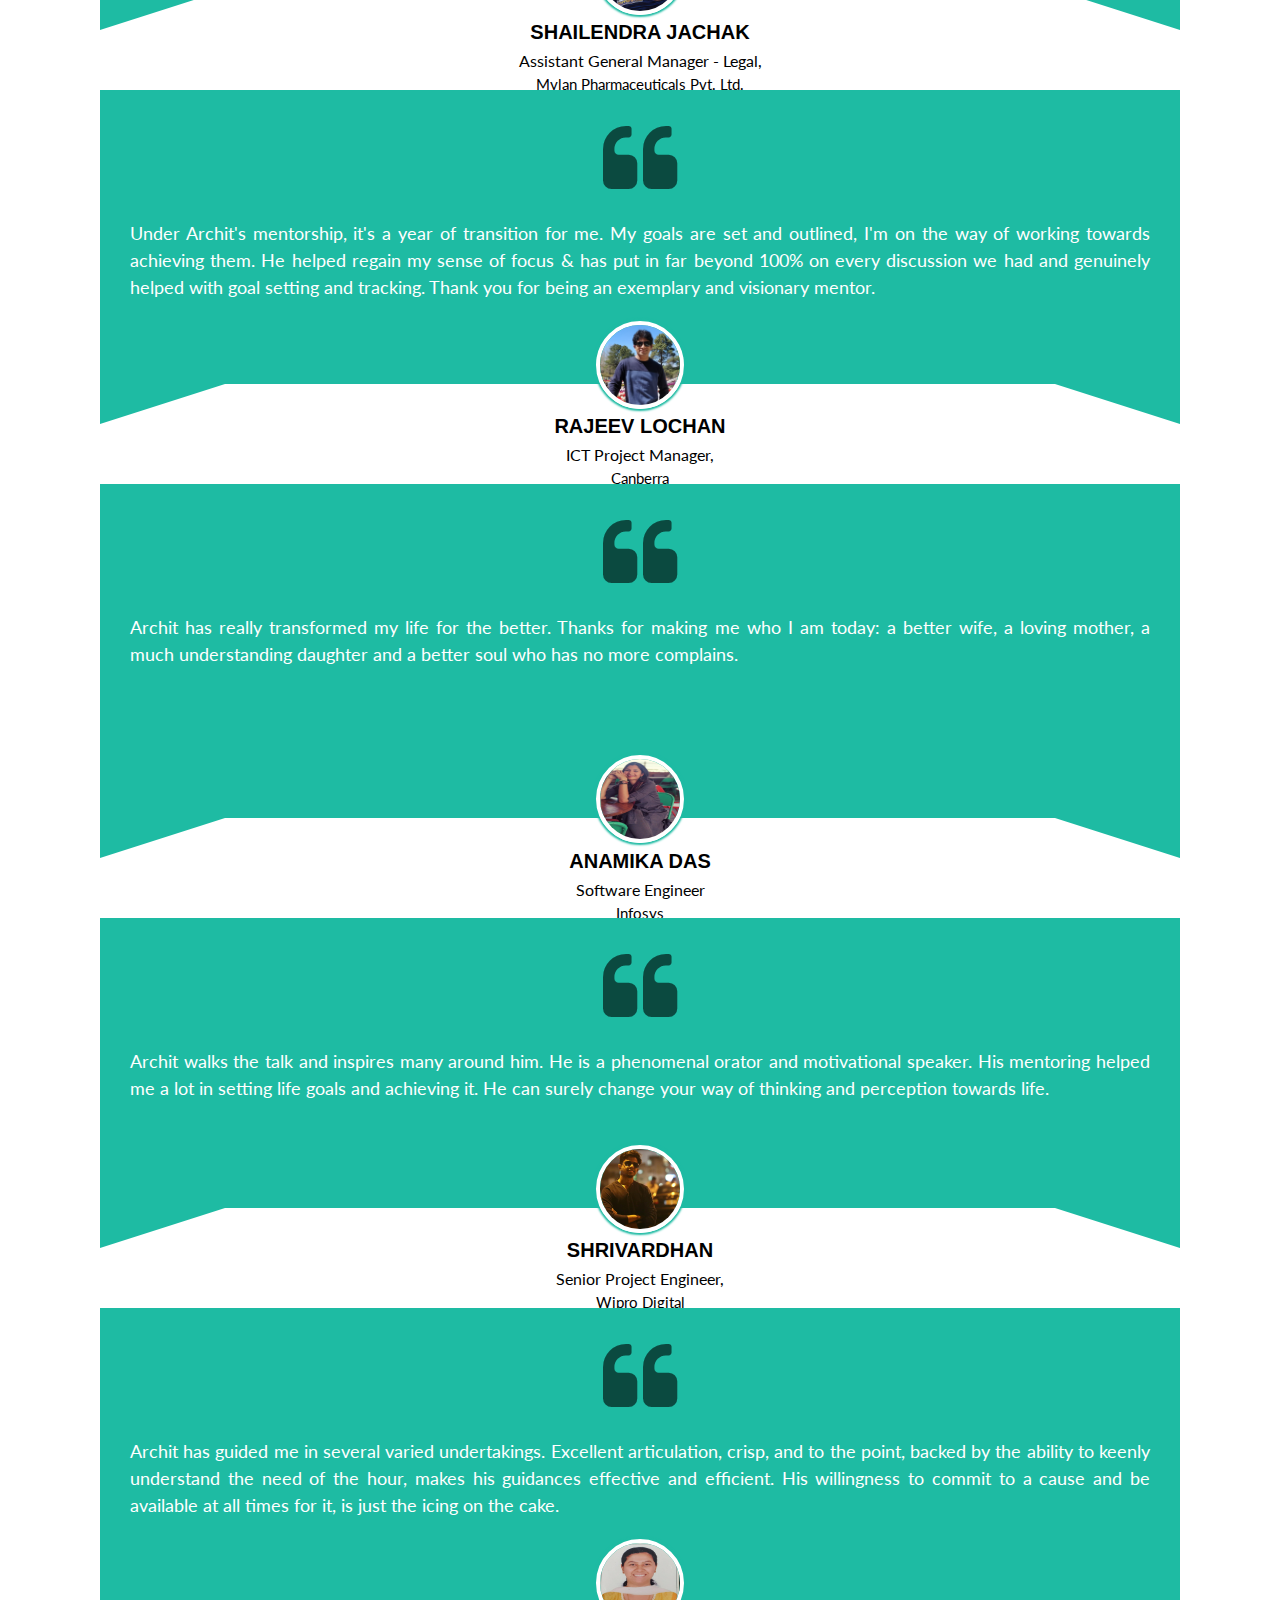
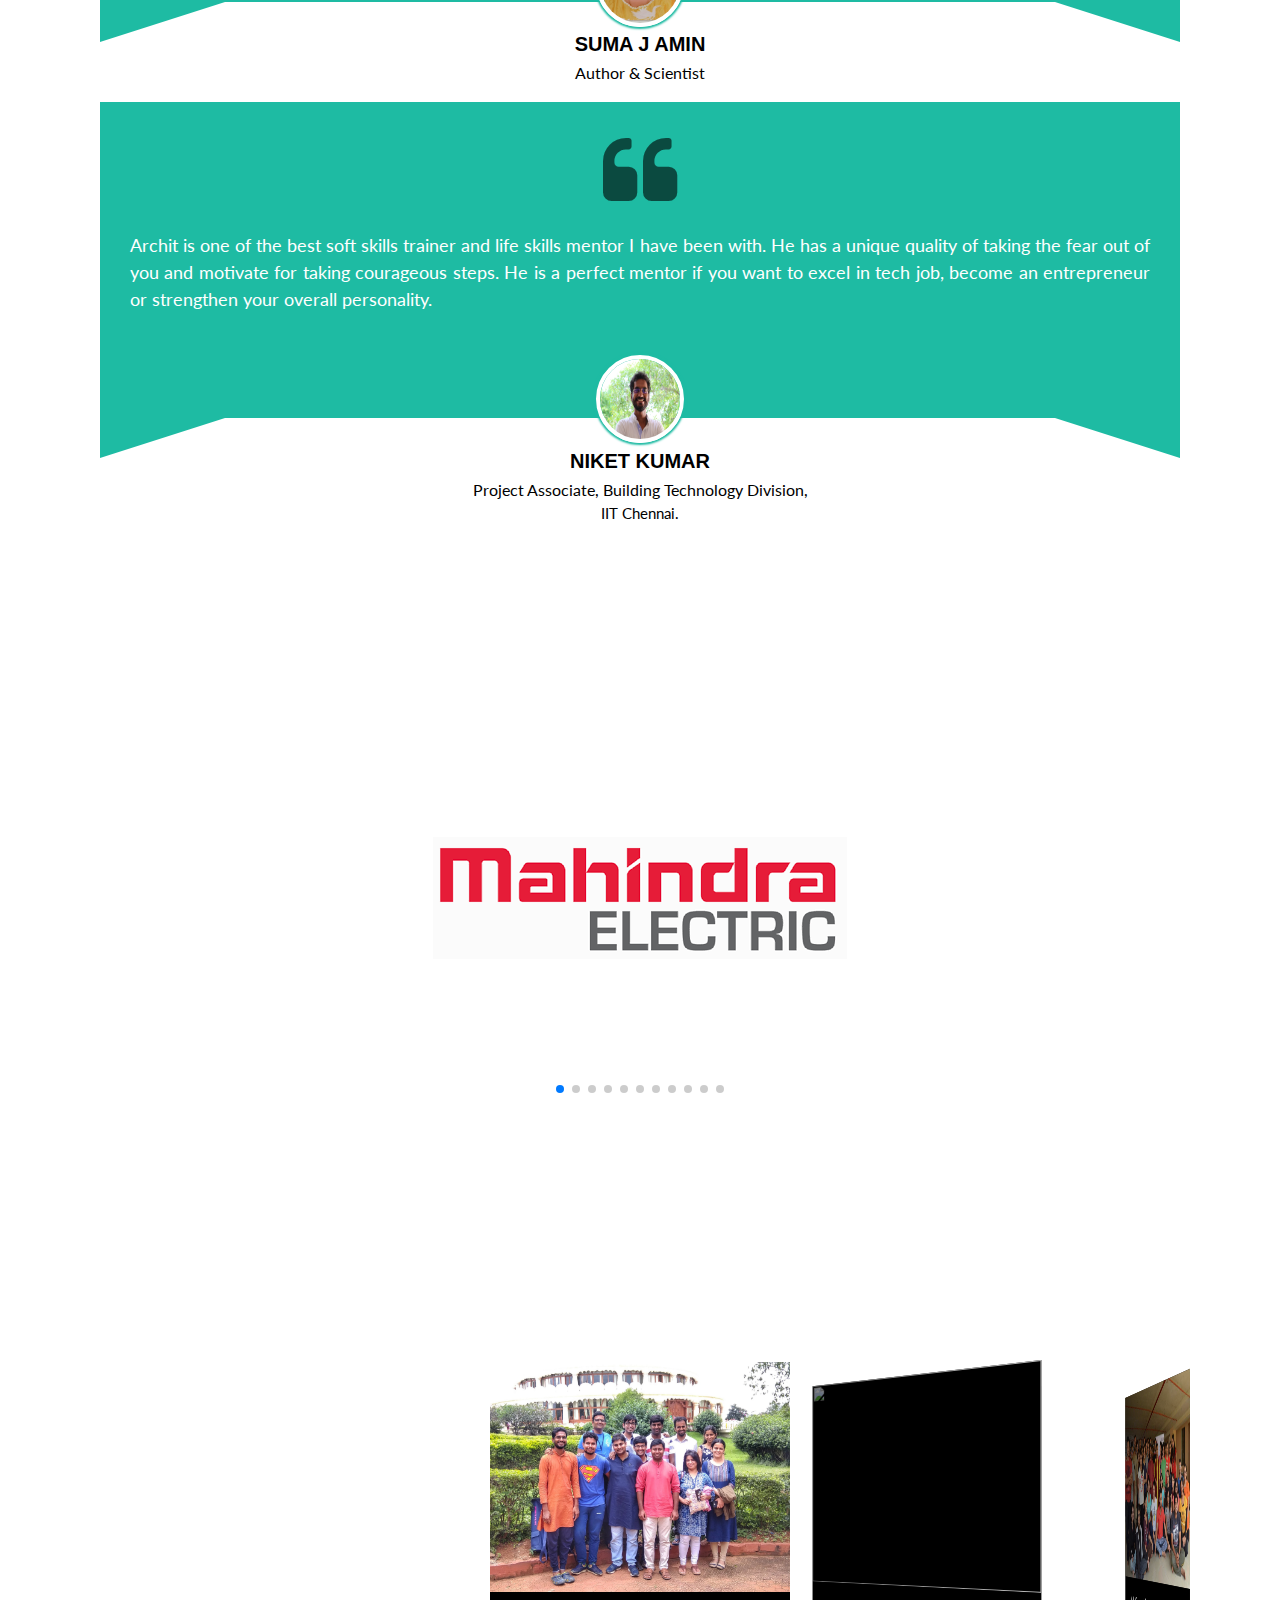
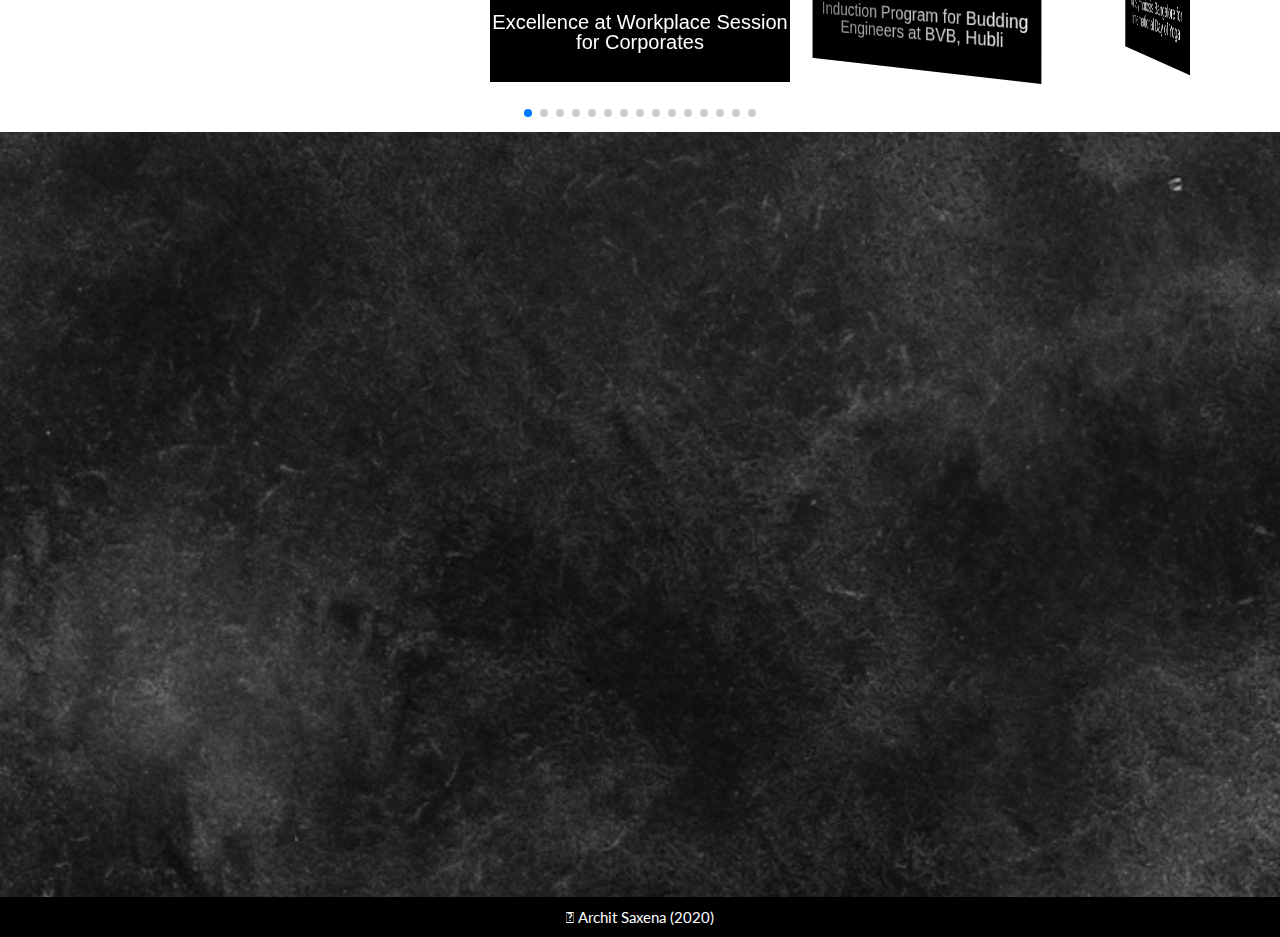
==== commit 418e53ca: "fixed pagination and minor edits" ====
--- a/index.html
+++ b/index.html
@@ -117,9 +117,7 @@
 
 <!-- Start Program section -->
     <section id="PROGRAMS" class="offset">
-
-        <div class="jumbotron">
-        
+        <div class="jumbotron">       
             <div class="col-12 text-center">
                 <h1 class="heading wow fadeInUp" data-wow-duration="1s" data-wow-delay=".5s">PROGRAMS</h1>
                 <div class="heading-underline wow fadeInUp" data-wow-duration="1s" data-wow-delay=".9s"></div>
@@ -135,19 +133,19 @@
                     spheres.</p>
                     <br>
                     <a class="btn" data-toggle="collapse" href="#multiCollapseExample1" role="button" aria-expanded="false" aria-controls="multiCollapseExample1">Programs Offered</a>
-                        <div class="collapse multi-collapse" id="multiCollapseExample1">
-                            <br>
-                            <div class="card card-body">
-                              <ol>
-                                    <li> Design Thinking & Innovation </li>
-                                    <li> The Winning Team </li>
-                                    <li> Servent Leadership </li> 
-                                    <li> Effective Communication </li> 
-                                    <li> Mind Mapping & Project Management </li> 
-                              </ol>
-                            </div>
-                            <br>
-                        </div>
+                    <div class="collapse multi-collapse" id="multiCollapseExample1">
+                        <br>
+                        <div class="card card-body">
+                            <ol>
+                                <li> Design Thinking & Innovation </li>
+                                <li> The Winning Team </li>
+                                <li> Servent Leadership </li> 
+                                <li> Effective Communication </li> 
+                                <li> Mind Mapping & Project Management </li> 
+                            </ol>
+                        </div>
+                        <br>
+                    </div>
                 </div>
             </div>
 
@@ -160,19 +158,19 @@
                     leaders.</p>
                     <br>
                     <button class="btn" type="button" data-toggle="collapse" data-target="#multiCollapseExample2" aria-expanded="false" aria-controls="multiCollapseExample2">Programs Offered</button>
-                          <div class="collapse multi-collapse" id="multiCollapseExample2">
-                            <br>
-                            <div class="card card-body">
-                                <ol>
-                                    <li> Youth Empowerment & Skills (YES!+) </li>
-                                    <li> Happiness Program </li>
-                                    <li> Excellence at Workplace </li>
-                                    <li> Student Excellence & Learning Program </li>
-                                    <li> Stress Free Workplace</li>
-                                </ol>
-                            </div>
-                            <br>
-                          </div>
+                    <div class="collapse multi-collapse" id="multiCollapseExample2">
+                        <br>
+                        <div class="card card-body">
+                            <ol>
+                                <li> Youth Empowerment & Skills (YES!+) </li>
+                                <li> Happiness Program </li>
+                                <li> Excellence at Workplace </li>
+                                <li> Student Excellence & Learning Program </li>
+                                <li> Stress Free Workplace</li>
+                            </ol>
+                        </div>
+                        <br>
+                    </div>
                 </div>
             </div>
 
@@ -182,27 +180,24 @@
                     <h3>YOUTH MENTORSHIP</h3>
                     <p class="card-text">Been a mentor to many youngsters & corporates and helped them achieve excellence in personal
                     & professional spheres, along with handling the various aspects of one’s progress.</p>
-                    <br>
-                    <br>
+                    <br><br>
                     <button class="btn" type="button" data-toggle="collapse" data-target="#multiCollapseExample3" aria-expanded="false" aria-controls="multiCollapseExample3">Programs Offered</button>
-                            <div class="collapse multi-collapse" id="multiCollapseExample3">
-                            <br>
-                            <div class="card card-body">
-                                <ol>
-                                    <li> 1-Year Program for Overall Excellence</li>
-                                    <li> Goal Setting & Achieving</li>
-                                    <li> Financial Literacy </li>
-                                    <li> College to Corporates</li>
-                                    <li> Individual Counselling Sessions </li>
-                                </ol>
-                            </div>
-                            <br>
-                            </div>
-                </div>
-            </div>
-         </div>
-
-        
+                    <div class="collapse multi-collapse" id="multiCollapseExample3">
+                        <br>
+                        <div class="card card-body">
+                            <ol>
+                                <li> 1-Year Program for Overall Excellence</li>
+                                <li> Goal Setting & Achieving</li>
+                                <li> Financial Literacy </li>
+                                <li> College to Corporates</li>
+                                <li> Individual Counselling Sessions </li>
+                            </ol>
+                        </div>
+                        <br>
+                    </div>
+                </div>
+            </div>
+         </div>       
         </div>
     </section>
 
@@ -219,49 +214,47 @@
 <div class="demo">
     <div class="container"> 
         <div class="roww"> 
-            <div id="testimonial-slider" class="owl-carousel">
-                
+            <div id="testimonial-slider" class="owl-carousel">    
                 <div class="testimonial">
                     <span class="icon fa fa-quote-left"></span>
-                        <p class="description">
-                            Archit is one of the best story tellers I have come across. His rich experience in mentoring and coaching has got him a huge collection of stories that inspire me to take action immediately. 
-                            I highly recommend him if you are looking to build a holistic life and aspire to be successful in every aspect.
-                        </p>
-                        <br>
-                        <div class="testimonial-content">
-                            <div class="pic">
-                                <img src="images/shivani.jpg" alt="">
-                            </div>
-                                <h3 class="title"> Shivani Kumari  </h3>
-                                <span class="post"> Learning Consultant,</span>
-                                <span class="company"> Infosys </span>
-                        </div>
+                    <p class="description">
+                        Archit is one of the best story tellers I have come across. His rich experience in mentoring and coaching has got him a huge collection of stories that inspire me to take action immediately. 
+                        I highly recommend him if you are looking to build a holistic life and aspire to be successful in every aspect.
+                    </p>
+                    <br>
+                    <div class="testimonial-content">
+                        <div class="pic">
+                            <img src="images/shivani.jpg" alt="">
+                        </div>
+                        <h3 class="title"> Shivani Kumari  </h3>
+                        <span class="post"> Learning Consultant,</span>
+                        <span class="company"> Infosys </span>
+                    </div>
                 </div>
 
                 <div class="testimonial">
                     <span class="icon fa fa-quote-left"></span>
-                        <p class="description">
-                            Archit is a very dynamic & result oriented trainer. Getting groomed under him was most rewarding for my career & personal growth. 
-                            The way he gives solutions to your problems is very unique and quite effective. Definitely a game changer for your life.
-                        </p>
-                        <br>
-                        <br>
-                        <div class="testimonial-content">
-                            <div class="pic">
-                                <img src="images/shilaindre.jpg" alt="">
-                            </div>
-                                <h3 class="title"> Shailendra Jachak </h3>
-                                <span class="post"> Assistant General Manager - Legal,</span>
-                                <span class="company"> Mylan Pharmaceuticals Pvt. Ltd. </span>
-                        </div>
+                    <p class="description">
+                        Archit is a very dynamic & result oriented trainer. Getting groomed under him was most rewarding for my career & personal growth. 
+                        The way he gives solutions to your problems is very unique and quite effective. Definitely a game changer for your life.
+                    </p>
+                    <br><br>
+                    <div class="testimonial-content">
+                        <div class="pic">
+                            <img src="images/shilaindre.jpg" alt="">
+                        </div>
+                        <h3 class="title"> Shailendra Jachak </h3>
+                        <span class="post"> Assistant General Manager - Legal,</span>
+                        <span class="company"> Mylan Pharmaceuticals Pvt. Ltd. </span>
+                    </div>
                 </div>
 
                 <div class="testimonial">
                     <span class="icon fa fa-quote-left"></span>
                         <p class="description">
                             Under Archit's mentorship, it's a year of transition for me. My goals are set and outlined, I'm on the way of working towards achieving them. 
-                             He helped regain my sense of focus & has put in far beyond 100% on every discussion we had and genuinely helped with goal setting and tracking. 
-                             Thank you for being an exemplary and visionary mentor.
+                            He helped regain my sense of focus & has put in far beyond 100% on every discussion we had and genuinely helped with goal setting and tracking. 
+                            Thank you for being an exemplary and visionary mentor.
                         </p>
                         <div class="testimonial-content">
                             <div class="pic">
@@ -341,8 +334,7 @@
                                 <span class="post">  Project Associate, Building Technology Division, </span>
                                 <span class="company">  IIT Chennai. </span>  
                         </div>
-                </div>
-                
+                </div>             
             </div>
         </div>
     </div>
@@ -353,7 +345,8 @@
 
 <!-- Start Client section -->
     
-    <section  id="CLIENT" class="offset">
+<section  id="CLIENT" class="offset">
+    <div class="jumbotron">
         <div class="col-12 text-center">
             <h1 class="heading  wow fadeInUp" data-wow-duration="1s" data-wow-delay=".5s"> ORGANISATIONS SERVICED </h1>
             <div class="heading-underline wow fadeIn" Updata-wow-duration="1s" data-wow-delay=".9s"></div>
@@ -362,47 +355,49 @@
         <div class="swiper-container s1">
             <div class="swiper-wrapper">
 
-              <div class="swiper-slide">
-                <img src="images/mahindra.png">
-              </div>
-              <div class="swiper-slide">
-                <img src="images/ifim.png">
-              </div>
-              <div class="swiper-slide">
-                <img src="images/infosys.png">
-              </div>
-              <div class="swiper-slide">
-                <img src="images/isbr.png">
-              </div>
-              <div class="swiper-slide">
-                <img src="images/sdm.jpg">
-              </div>
-              <div class="swiper-slide">
-                <img src="images/sibm.png">
-              </div>
-              <div class="swiper-slide">
-                <img src="images/3m.png">
-              </div>
-              <div class="swiper-slide">
-                <img src="images/kle.png">
-              </div>
-              <div class="swiper-slide">
-                <img src="images/medical.jpg">
-              </div>
-              <div class="swiper-slide">
-                <img src="images/nit.png">
-              </div>
-              <div class="swiper-slide">
-                <img src="images/wipro.png">
-              </div>
-            </div>
-            <!-- Add Pagination -->
-            <div class="swiper-paginationn"></div>
-            <!-- Add Arrows -->
-            <!-- <div class="swiper-button-next"></div>
-            <div class="swiper-button-prev"></div> -->
-          </div>
-    </section>
+                <div class="swiper-slide">
+                    <img src="images/mahindra.png">
+                </div>
+                <div class="swiper-slide">
+                    <img src="images/ifim.png">
+                </div>
+                <div class="swiper-slide">
+                    <img src="images/infosys.png">
+                </div>
+                <div class="swiper-slide">
+                    <img src="images/isbr.png">
+                </div>
+                <div class="swiper-slide">
+                    <img src="images/sdm.jpg">
+                </div>
+                <div class="swiper-slide">
+                    <img src="images/sibm.png">
+                </div>
+                <div class="swiper-slide">
+                    <img src="images/3m.png">
+                </div>
+                <div class="swiper-slide">
+                    <img src="images/kle.png">
+                </div>
+                <div class="swiper-slide">
+                    <img src="images/medical.jpg">
+                </div>
+                <div class="swiper-slide">
+                    <img src="images/nit.png">
+                </div>
+                <div class="swiper-slide">
+                    <img src="images/wipro.png">
+                </div>
+                </div>
+                
+                <!-- Add Pagination -->
+                <div class="swiper-pagination swiper-pagination1"></div>
+                <!-- Add Arrows -->
+                <!-- <div class="swiper-button-next"></div>
+                <div class="swiper-button-prev"></div> -->
+            </div>
+        </div>
+</section>
    
 <!-- End Client Section -->
 
@@ -412,140 +407,136 @@
         <h1 class="heading  wow fadeInUp" data-wow-duration="1s" data-wow-delay=".5s">GALLERY</h1>
         <div class="heading-underline wow fadeIn" Updata-wow-duration="1s" data-wow-delay=".9s"></div>
     </div> 
-        <div class="swiper-container s2"> 
+    <div class="swiper-container s2">          
+        <div class="swiper-wrapper" id="gallery_wrapper">
+            <div class="swiper-slide">
+                <div class="imgBx">
+                    <img src="images/Excellence at Workplace Session for Corporates.jpg">
+                </div>
+                <div class="details">
+                    <h3> Excellence at Workplace Session for Corporates </h3>
+                </div>
+            </div>
+            <div class="swiper-slide">
+                <div class="imgBx">
+                    <img src="images/Induction Program for Budding Engineers at BVB, Hubli.jpeg">
+                </div>
+                <div class="details">
+                    <h3> Induction Program for Budding Engineers at BVB, Hubli </h3>
+                </div>
+            </div>
+            <div class="swiper-slide">
+                <div class="imgBx">
+                    <img src="images/At Symbiosis Bangalore for International Day of Yoga.jpg">
+                </div>
+                <div class="details">
+                    <h3> At Symbiosis Bangalore for International Day of Yoga </h3>
+                </div>
+            </div>
+            <div class="swiper-slide">
+                <div class="imgBx">
+                    <img src="images/Outbound Team Outing for ECity Team.jpeg">
+                </div>
+                <div class="details">
+                    <h3> Outbound Team Outing for ECity Team </h3>
+                </div>
+            </div>
+            <div class="swiper-slide">
+                <div class="imgBx">
+                    <img src="images/At NITK Surathkal for Induction Program.jpeg">
+                </div>
+                <div class="details">
+                    <h3> At NITK Surathkal for Induction Program </h3>
+                </div>
+            </div>
+            <div class="swiper-slide">
+                <div class="imgBx">
+                    <img src="images/Addressing an audience during Happiness Program at ECity.jpg">
+                </div>
+                <div class="details">
+                    <h3> Addressing an audience during Happiness Program at ECity </h3>
+                </div>
+            </div>
+            <div class="swiper-slide">
+                <div class="imgBx">
+                    <img src="images/At KLE Architecture College, Hubli for Induction Program.jpeg">
+                </div>
+                <div class="details">
+                    <h3> At KLE Architecture College, Hubli for Induction Program </h3>
+                </div>
+            </div>
             
-                <div class="swiper-wrapper" id="gallery_wrapper">
-                    <div class="swiper-slide">
-                        <div class="imgBx">
-                            <img src="images/Excellence at Workplace Session for Corporates.jpg">
-                        </div>
-                        <div class="details">
-                            <h3> Excellence at Workplace Session for Corporates </h3>
-                        </div>
-                    </div>
-                    <div class="swiper-slide">
-                        <div class="imgBx">
-                            <img src="images/Induction Program for Budding Engineers at BVB, Hubli.jpeg">
-                        </div>
-                        <div class="details">
-                            <h3> Induction Program for Budding Engineers at BVB, Hubli </h3>
-                        </div>
-                    </div>
-                    <div class="swiper-slide">
-                        <div class="imgBx">
-                            <img src="images/At Symbiosis Bangalore for International Day of Yoga.jpg">
-                        </div>
-                        <div class="details">
-                            <h3> At Symbiosis Bangalore for International Day of Yoga </h3>
-                        </div>
-                    </div>
-                    <div class="swiper-slide">
-                        <div class="imgBx">
-                            <img src="images/Outbound Team Outing for ECity Team.jpeg">
-                        </div>
-                        <div class="details">
-                            <h3> Outbound Team Outing for ECity Team </h3>
-                        </div>
-                    </div>
-                    <div class="swiper-slide">
-                        <div class="imgBx">
-                            <img src="images/At NITK Surathkal for Induction Program.jpeg">
-                        </div>
-                        <div class="details">
-                            <h3> At NITK Surathkal for Induction Program </h3>
-                        </div>
-                    </div>
-                    <div class="swiper-slide">
-                        <div class="imgBx">
-                            <img src="images/Addressing an audience during Happiness Program at ECity.jpg">
-                        </div>
-                        <div class="details">
-                            <h3> Addressing an audience during Happiness Program at ECity </h3>
-                        </div>
-                    </div>
-                    <div class="swiper-slide">
-                        <div class="imgBx">
-                            <img src="images/At KLE Architecture College, Hubli for Induction Program.jpeg">
-                        </div>
-                        <div class="details">
-                            <h3> At KLE Architecture College, Hubli for Induction Program </h3>
-                        </div>
-                    </div>
-                   
-                    <div class="swiper-slide">
-                        <div class="imgBx">
-                            <img src="images/Conducting Art of Living Program at Bangalore.jpeg">
-                        </div>
-                        <div class="details">
-                            <h3> Conducting Art of Living Program at Bangalore </h3>
-                        </div>
-                    </div>
-                    
-                    <div class="swiper-slide">
-                        <div class="imgBx">
-                            <img src="images/Induction Program at NITK Surathkal.jpg">
-                        </div>
-                        <div class="details">
-                            <h3> Induction Program at NITK Surathkal </h3>
-                        </div>
-                    </div>
-                  
-                    <div class="swiper-slide">
-                        <div class="imgBx">
-                            <img src="images/Induction Program for Management Students of ISBR, Bangalore.jpeg">
-                        </div>
-                        <div class="details">
-                            <h3> Induction Program for Management Students of ISBR, Bangalore </h3>
-                        </div>
-                    </div>
-                  
-                    <div class="swiper-slide">
-                        <div class="imgBx">
-                            <img src="images/Year End Mega Happiness Program Batch.jpeg">
-                        </div>
-                        <div class="details">
-                            <h3> Year End Mega Happiness Program Batch </h3>
-                        </div>
-                    </div>
-                    <div class="swiper-slide">
-                        <div class="imgBx">
-                            <img src="images/YES!+ Workshop at SDM Dharwad.jpg">
-                        </div>
-                        <div class="details">
-                            <h3>YES!+ Workshop at SDM Dharwad </h3>
-                        </div>
-                    </div>
-                    <div class="swiper-slide">
-                        <div class="imgBx">
-                            <img src="images/YES!+ Workshop for BVB, Hubli Students.jpeg">
-                        </div>
-                        <div class="details">
-                            <h3> YES!+ Workshop for BVB, Hubli Students </h3>
-                        </div>
-                    </div>
-                    <div class="swiper-slide">
-                        <div class="imgBx">
-                            <img src="images/Yoga & Meditation Session at Wipro.jpeg">
-                        </div>
-                        <div class="details">
-                            <h3> Yoga & Meditation Session at Wipro </h3>
-                        </div>
-                    </div>
-                    <div class="swiper-slide">
-                        <div class="imgBx">
-                            <img src="images/Youth Empowerment Workshop at ISBR, Bangalore.jpg">
-                        </div>
-                        <div class="details">
-                            <h3>Youth Empowerment Workshop at ISBR, Bangalore</h3>
-                        </div>
-                    </div>
-                    
-
-                </div> 
-                <!-- Add Pagination -->
-                <div class="swiper-pagination"></div>
+            <div class="swiper-slide">
+                <div class="imgBx">
+                    <img src="images/Conducting Art of Living Program at Bangalore.jpeg">
+                </div>
+                <div class="details">
+                    <h3> Conducting Art of Living Program at Bangalore </h3>
+                </div>
+            </div>
             
-        </div>
+            <div class="swiper-slide">
+                <div class="imgBx">
+                    <img src="images/Induction Program at NITK Surathkal.jpg">
+                </div>
+                <div class="details">
+                    <h3> Induction Program at NITK Surathkal </h3>
+                </div>
+            </div>
+            
+            <div class="swiper-slide">
+                <div class="imgBx">
+                    <img src="images/Induction Program for Management Students of ISBR, Bangalore.jpeg">
+                </div>
+                <div class="details">
+                    <h3> Induction Program for Management Students of ISBR, Bangalore </h3>
+                </div>
+            </div>
+            
+            <div class="swiper-slide">
+                <div class="imgBx">
+                    <img src="images/Year End Mega Happiness Program Batch.jpeg">
+                </div>
+                <div class="details">
+                    <h3> Year End Mega Happiness Program Batch </h3>
+                </div>
+            </div>
+            <div class="swiper-slide">
+                <div class="imgBx">
+                    <img src="images/YES!+ Workshop at SDM Dharwad.jpg">
+                </div>
+                <div class="details">
+                    <h3>YES!+ Workshop at SDM Dharwad </h3>
+                </div>
+            </div>
+            <div class="swiper-slide">
+                <div class="imgBx">
+                    <img src="images/YES!+ Workshop for BVB, Hubli Students.jpeg">
+                </div>
+                <div class="details">
+                    <h3> YES!+ Workshop for BVB, Hubli Students </h3>
+                </div>
+            </div>
+            <div class="swiper-slide">
+                <div class="imgBx">
+                    <img src="images/Yoga & Meditation Session at Wipro.jpeg">
+                </div>
+                <div class="details">
+                    <h3> Yoga & Meditation Session at Wipro </h3>
+                </div>
+            </div>
+            <div class="swiper-slide">
+                <div class="imgBx">
+                    <img src="images/Youth Empowerment Workshop at ISBR, Bangalore.jpg">
+                </div>
+                <div class="details">
+                    <h3>Youth Empowerment Workshop at ISBR, Bangalore</h3>
+                </div>
+            </div>
+        </div> 
+        <!-- Add Pagination -->
+        <div class="swiper-pagination swiper-pagination2"></div>  
+    </div>
 
 </section>        
 
@@ -615,40 +606,39 @@
 <script src="js/swiper.min.js"></script>
 
 <script>
-
-var swiper = new Swiper('.s2', {
-      effect: 'coverflow',
-      grabCursor: true,
-      centeredSlides: true,
-      slidesPerView: 'auto',
-      coverflowEffect: {
-        rotate: 50,
-        stretch: 0,
-        depth: 100,
-        modifier: 1,
-        slideShadows : true,
-        autoplay:true,
-      },
-      pagination: {
-        el: '.swiper-pagination',
-      },
+    var swiper1 = new Swiper('.s1', {
+        spaceBetween: 30,
+        centeredSlides: true,
+        autoplay: {
+            delay: 2500,
+            disableOnInteraction: false,
+        },
+        pagination: {
+            el: '.swiper-pagination1',
+            clickable: true,
+        },
+        navigation: {
+            nextEl: '.swiper-button-next',
+            prevEl: '.swiper-button-prev',
+        },
     });
 
-    var swiper = new Swiper('.s1', {
-      spaceBetween: 30,
-      centeredSlides: true,
-      autoplay: {
-        delay: 2500,
-        disableOnInteraction: false,
-      },
-      pagination: {
-        el: '.swiper-pagination',
-        clickable: true,
-      },
-      navigation: {
-        nextEl: '.swiper-button-next',
-        prevEl: '.swiper-button-prev',
-      },
+    var swiper2 = new Swiper('.s2', {
+        effect: 'coverflow',
+        grabCursor: true,
+        centeredSlides: true,
+        slidesPerView: 'auto',
+        coverflowEffect: {
+            rotate: 50,
+            stretch: 0,
+            depth: 100,
+            modifier: 1,
+            slideShadows : true,
+        },
+        pagination: {
+            el: '.swiper-pagination2',
+            clickable: true,
+        },
     });
 </script>
 
--- a/css/main.css
+++ b/css/main.css
@@ -313,7 +313,7 @@
 
 #CLIENT {
     padding-top: 50px;
-    padding-bottom: 90px;
+    padding-bottom: 55px;
     /* height: 100vh; */
 }
 
@@ -359,19 +359,20 @@
     background-position: center;
     background-size: cover;
     width: 300px;
-    height: 380px;
+    height: 320px;
     background-color: black;
     color: white;
   }
 
 .swiper-slide .imgBx{
       width: 100%;
-      height: 300px;
+      height: 250px;
       overflow: hidden;
   }
 
   .swiper-slide .imgBx img{
       width: 100%;
+      height: 230px;
   }
 
   .swiper-slide .details{
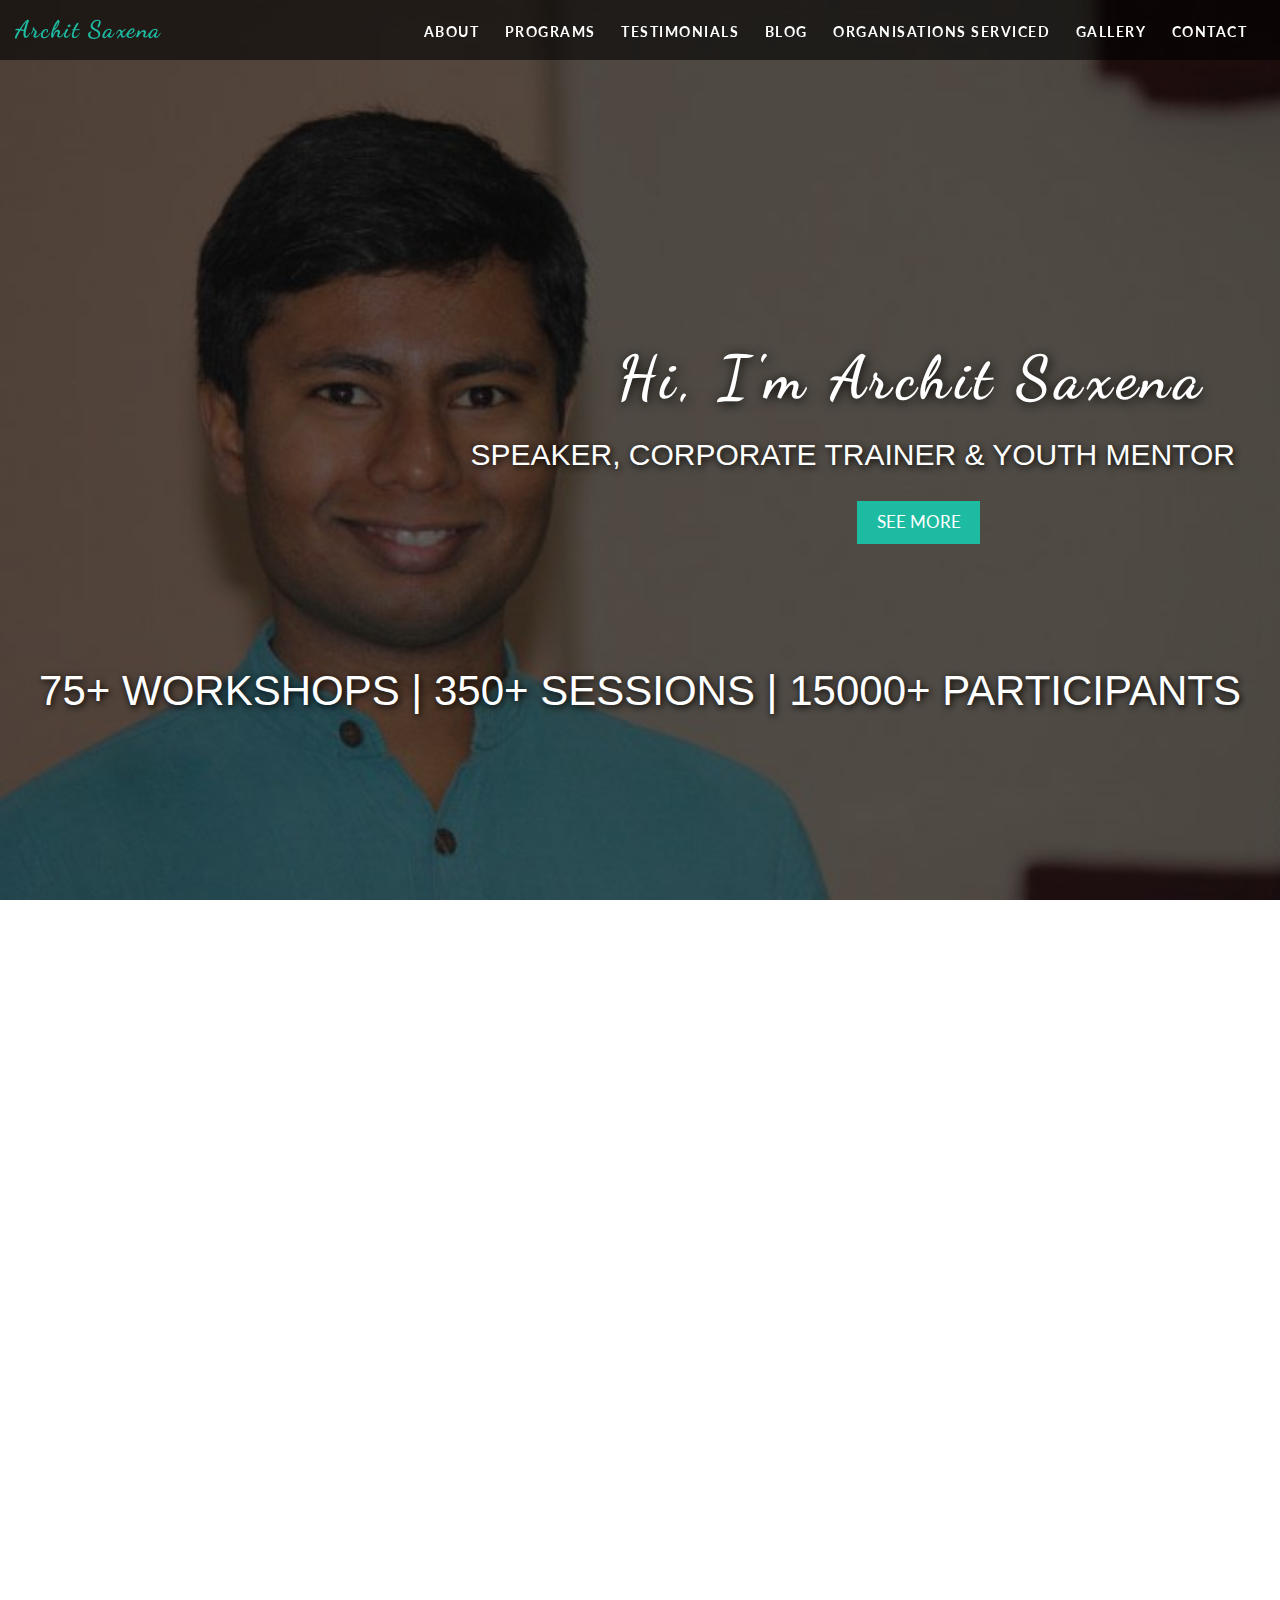
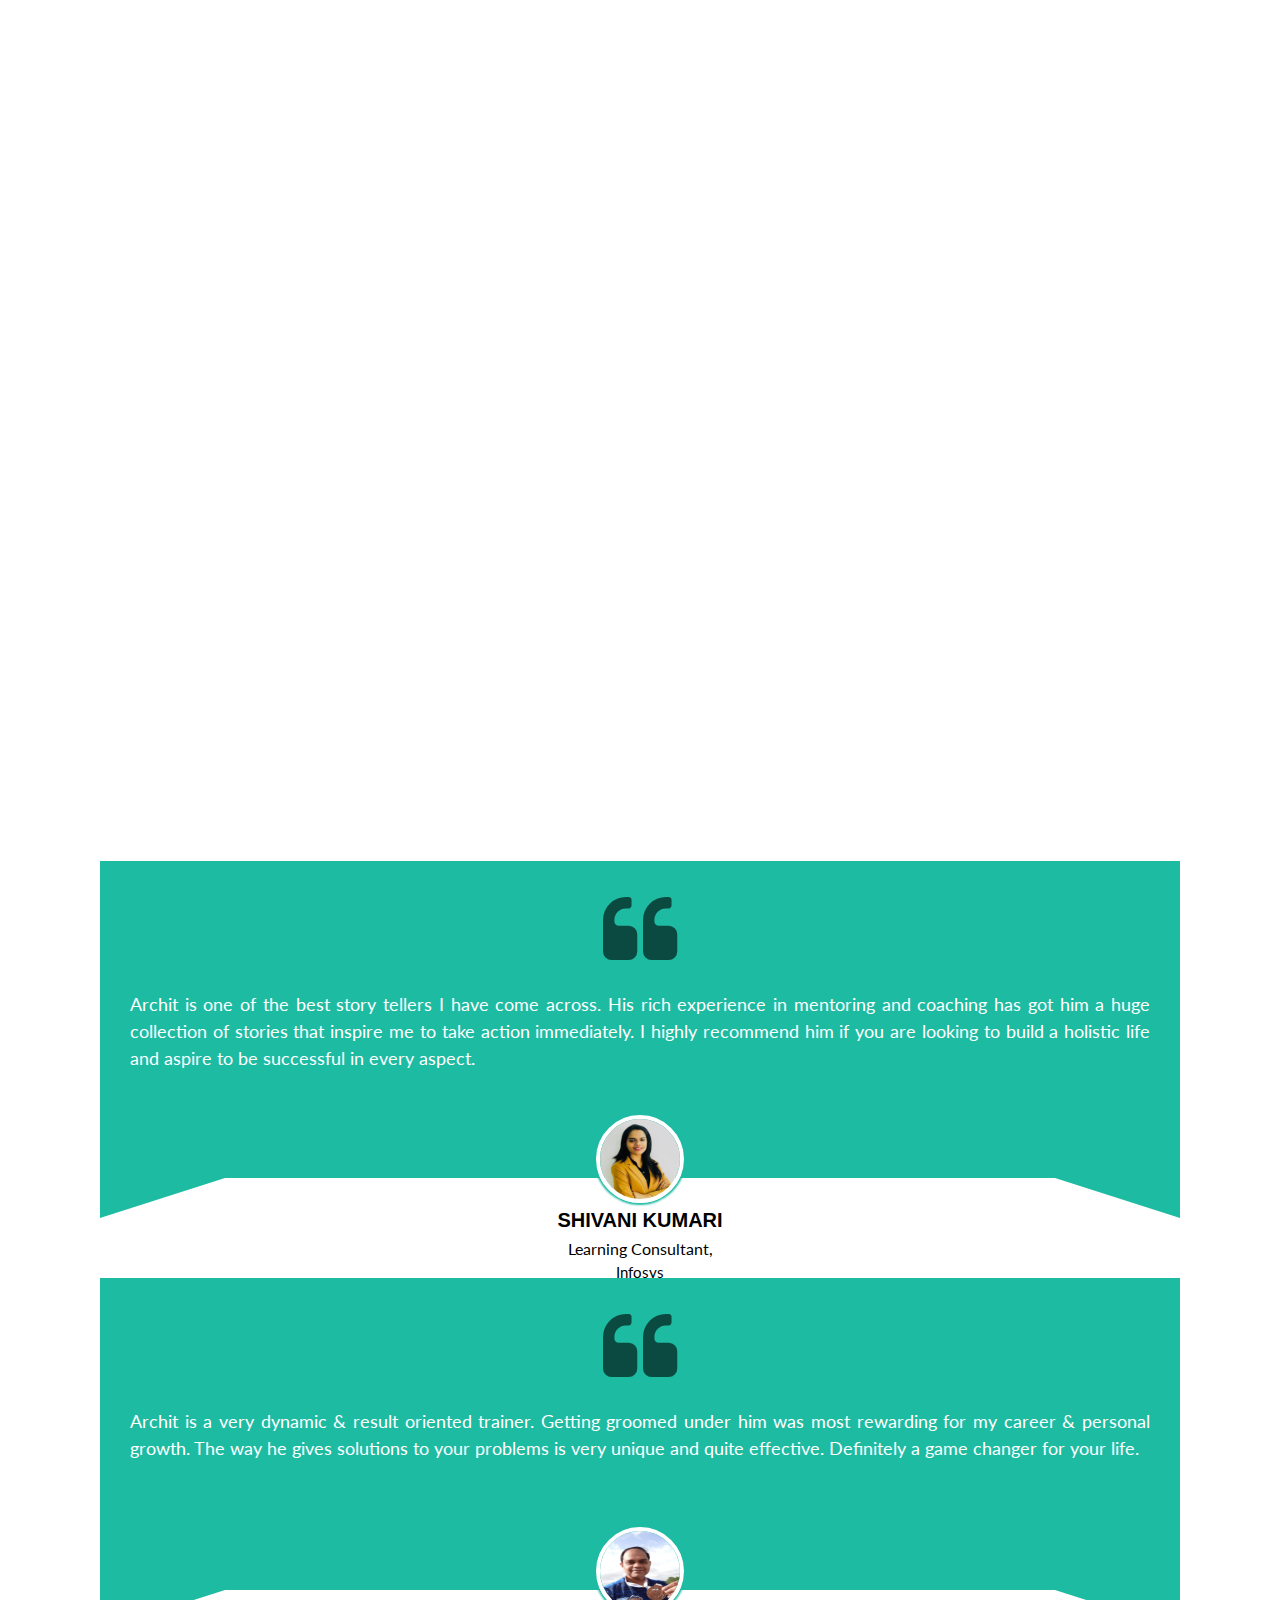
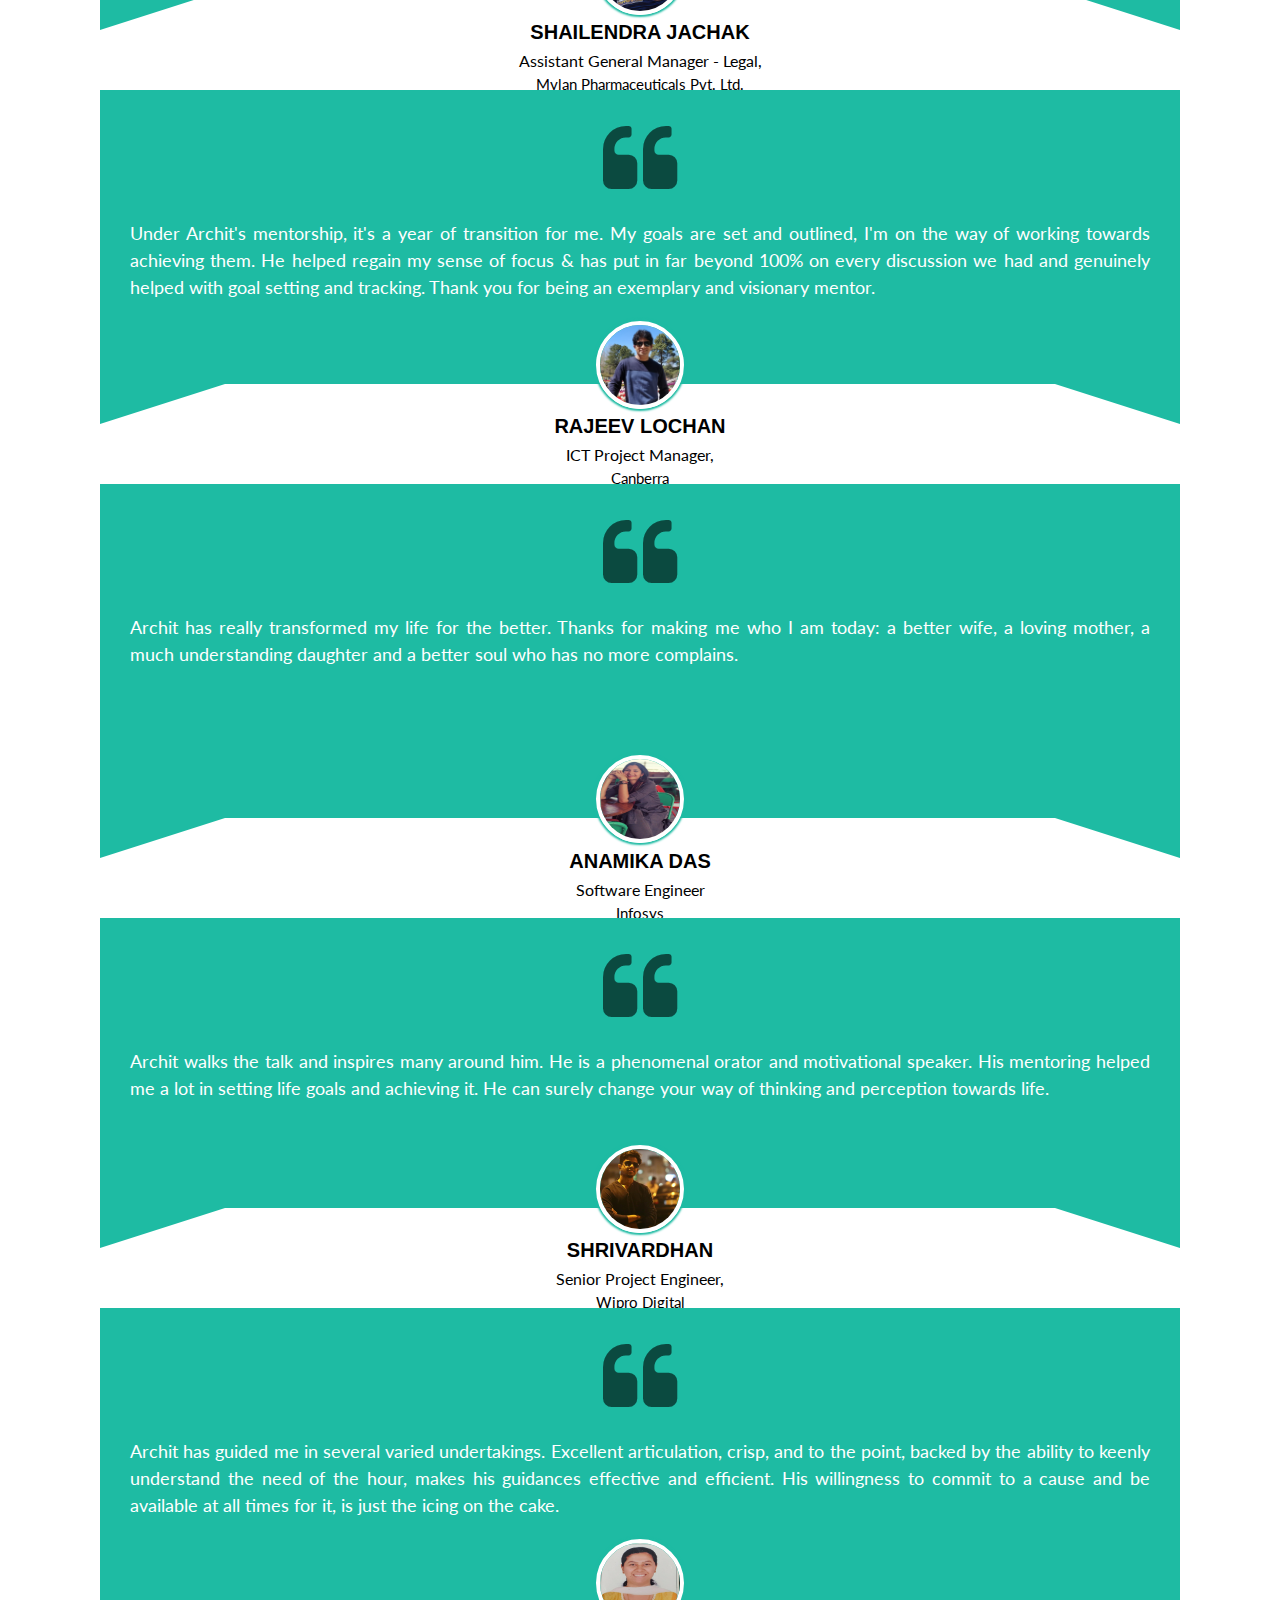
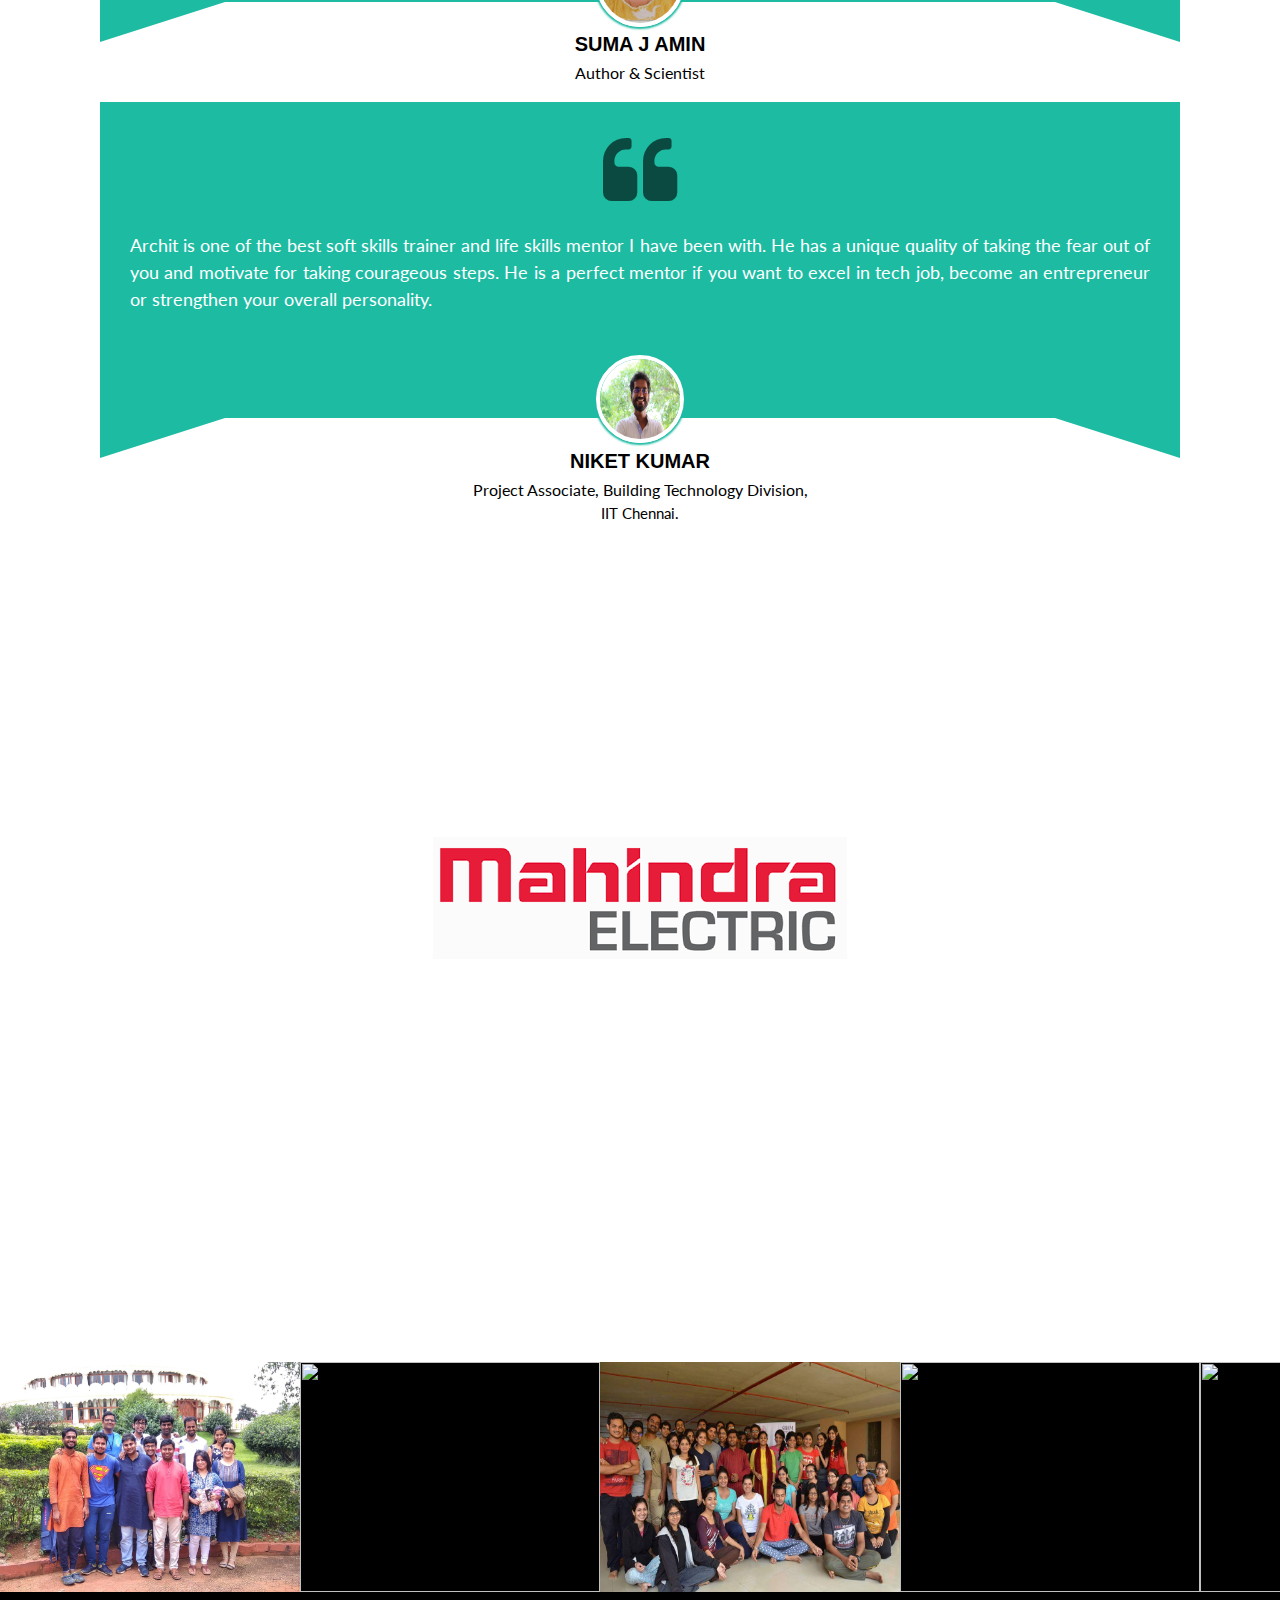
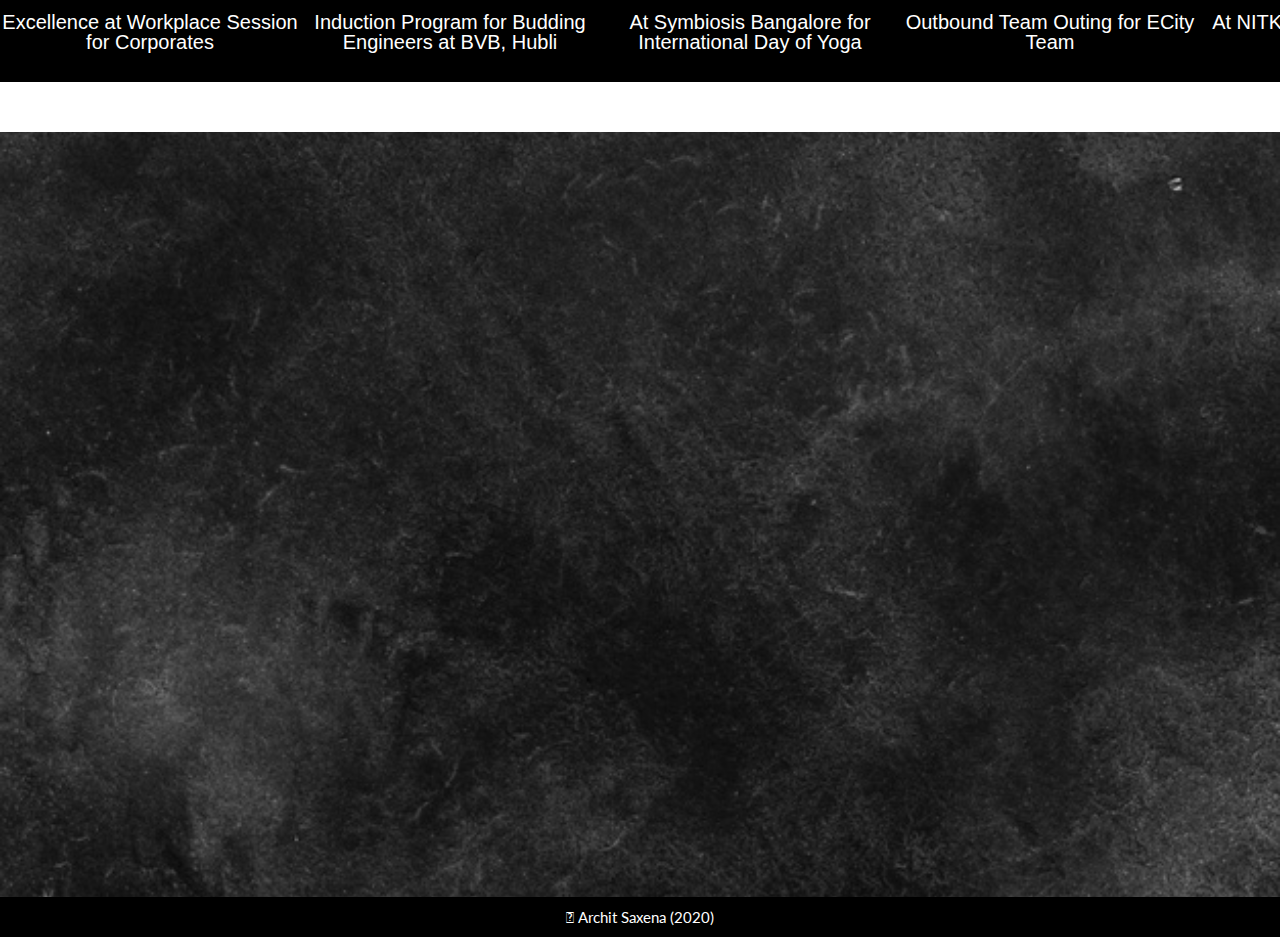
==== commit bda41aa4: "script code deleted and added in js file" ====
--- a/index.html
+++ b/index.html
@@ -605,42 +605,6 @@
 <script src="https://cdnjs.cloudflare.com/ajax/libs/owl-carousel/1.3.3/owl.carousel.min.js"></script>
 <script src="js/swiper.min.js"></script>
 
-<script>
-    var swiper1 = new Swiper('.s1', {
-        spaceBetween: 30,
-        centeredSlides: true,
-        autoplay: {
-            delay: 2500,
-            disableOnInteraction: false,
-        },
-        pagination: {
-            el: '.swiper-pagination1',
-            clickable: true,
-        },
-        navigation: {
-            nextEl: '.swiper-button-next',
-            prevEl: '.swiper-button-prev',
-        },
-    });
-
-    var swiper2 = new Swiper('.s2', {
-        effect: 'coverflow',
-        grabCursor: true,
-        centeredSlides: true,
-        slidesPerView: 'auto',
-        coverflowEffect: {
-            rotate: 50,
-            stretch: 0,
-            depth: 100,
-            modifier: 1,
-            slideShadows : true,
-        },
-        pagination: {
-            el: '.swiper-pagination2',
-            clickable: true,
-        },
-    });
-</script>
 
 </body>
 
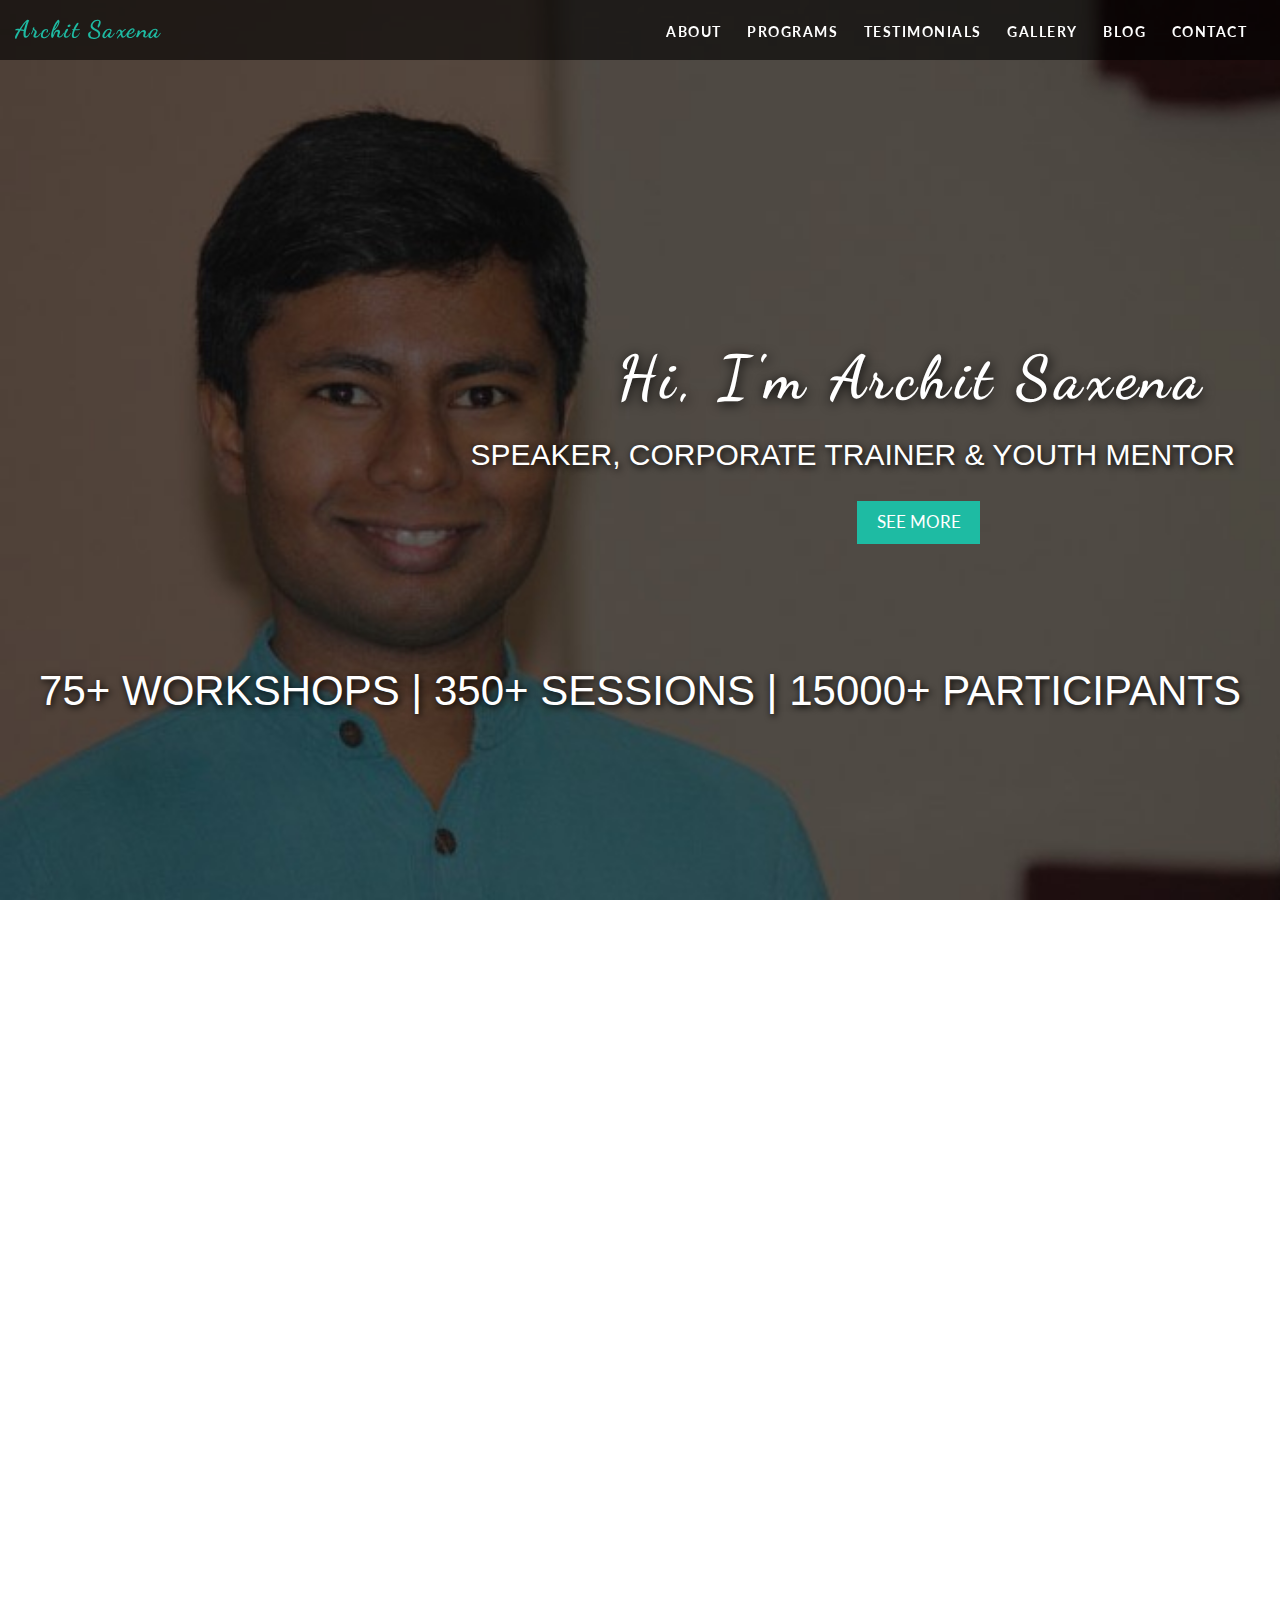
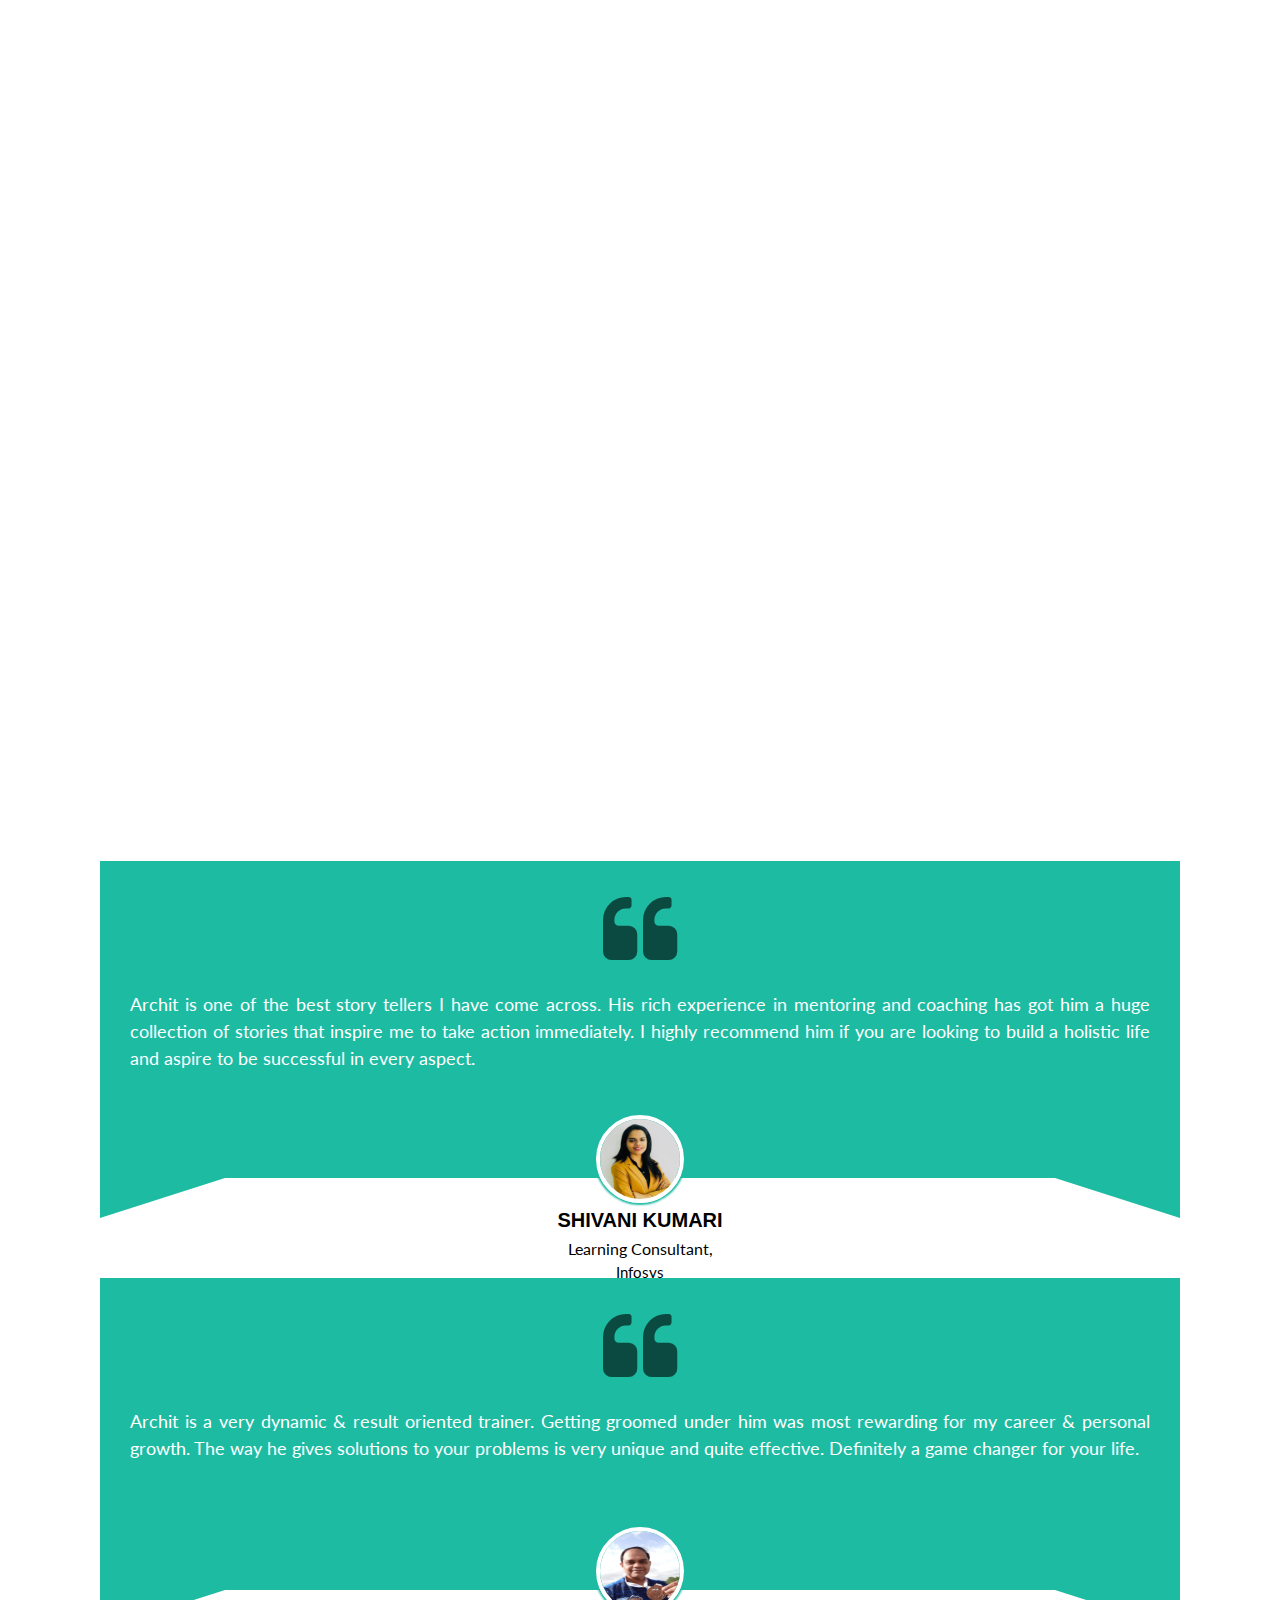
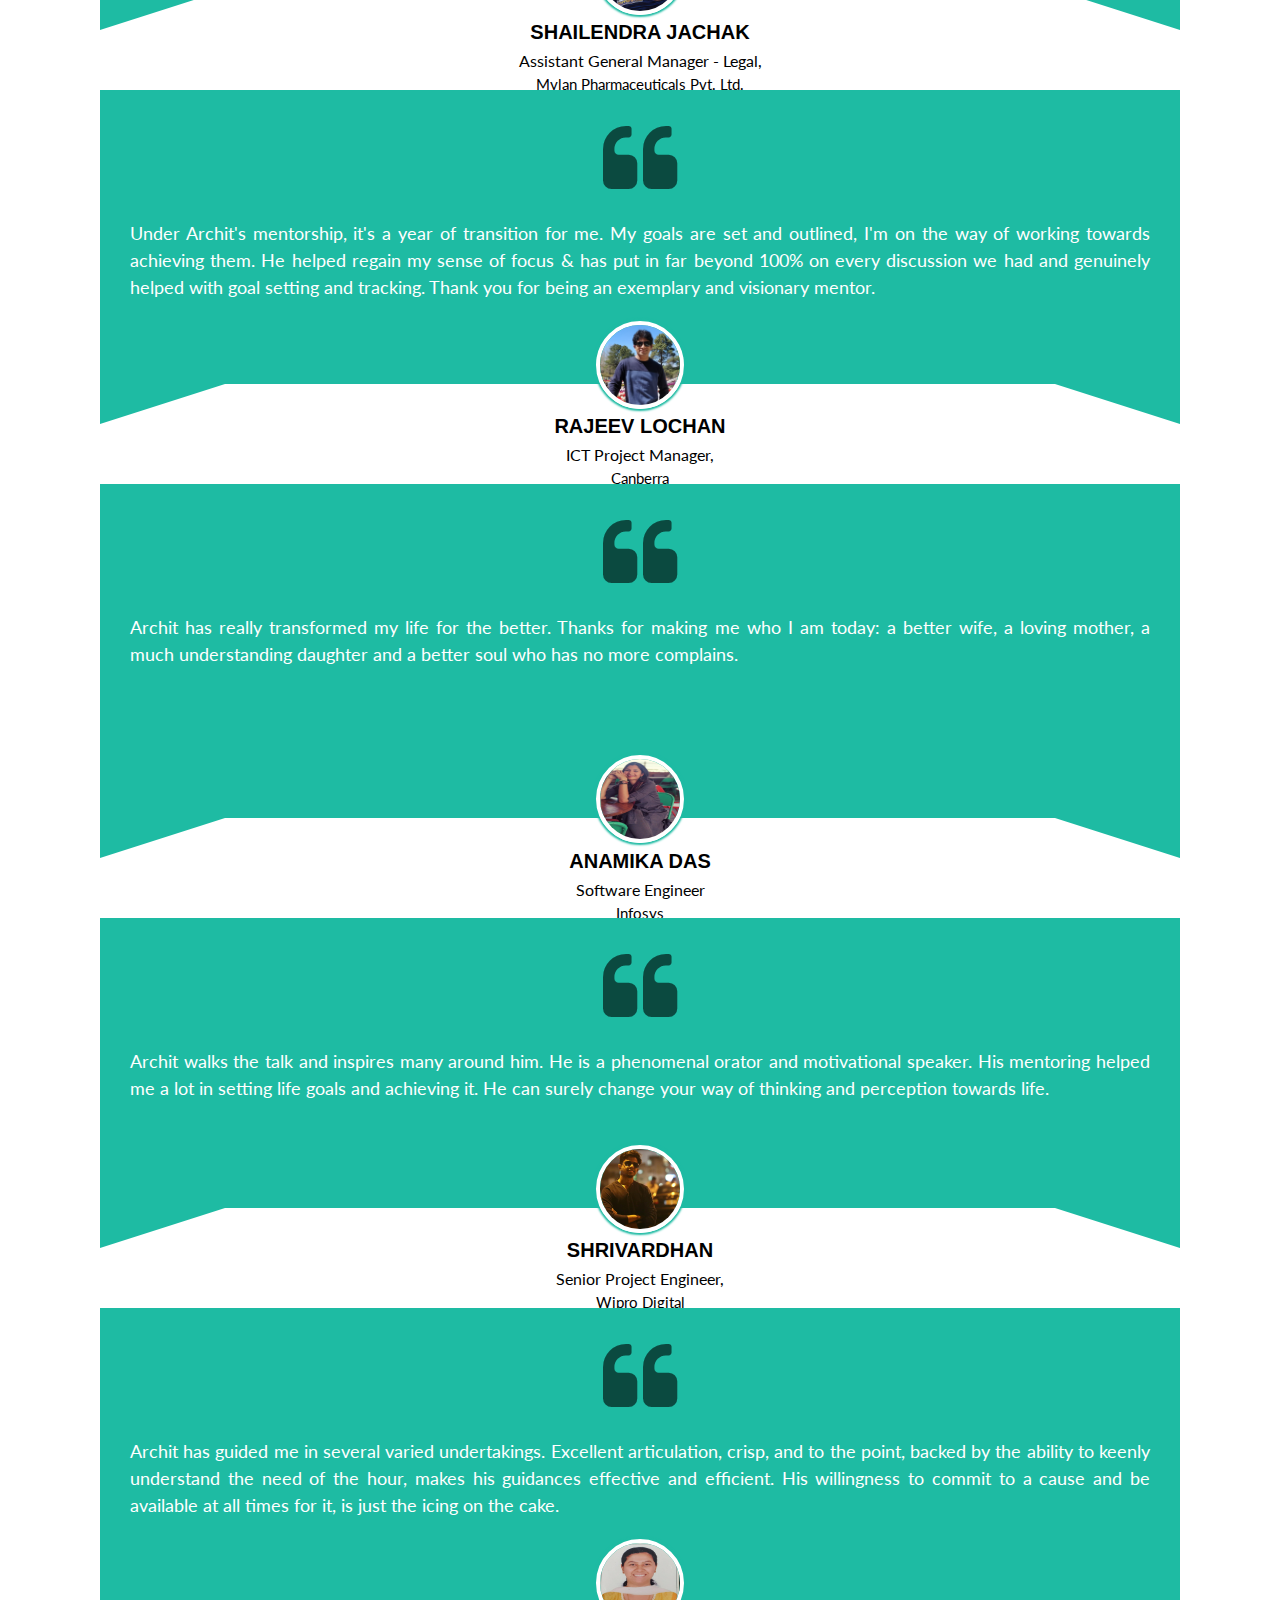
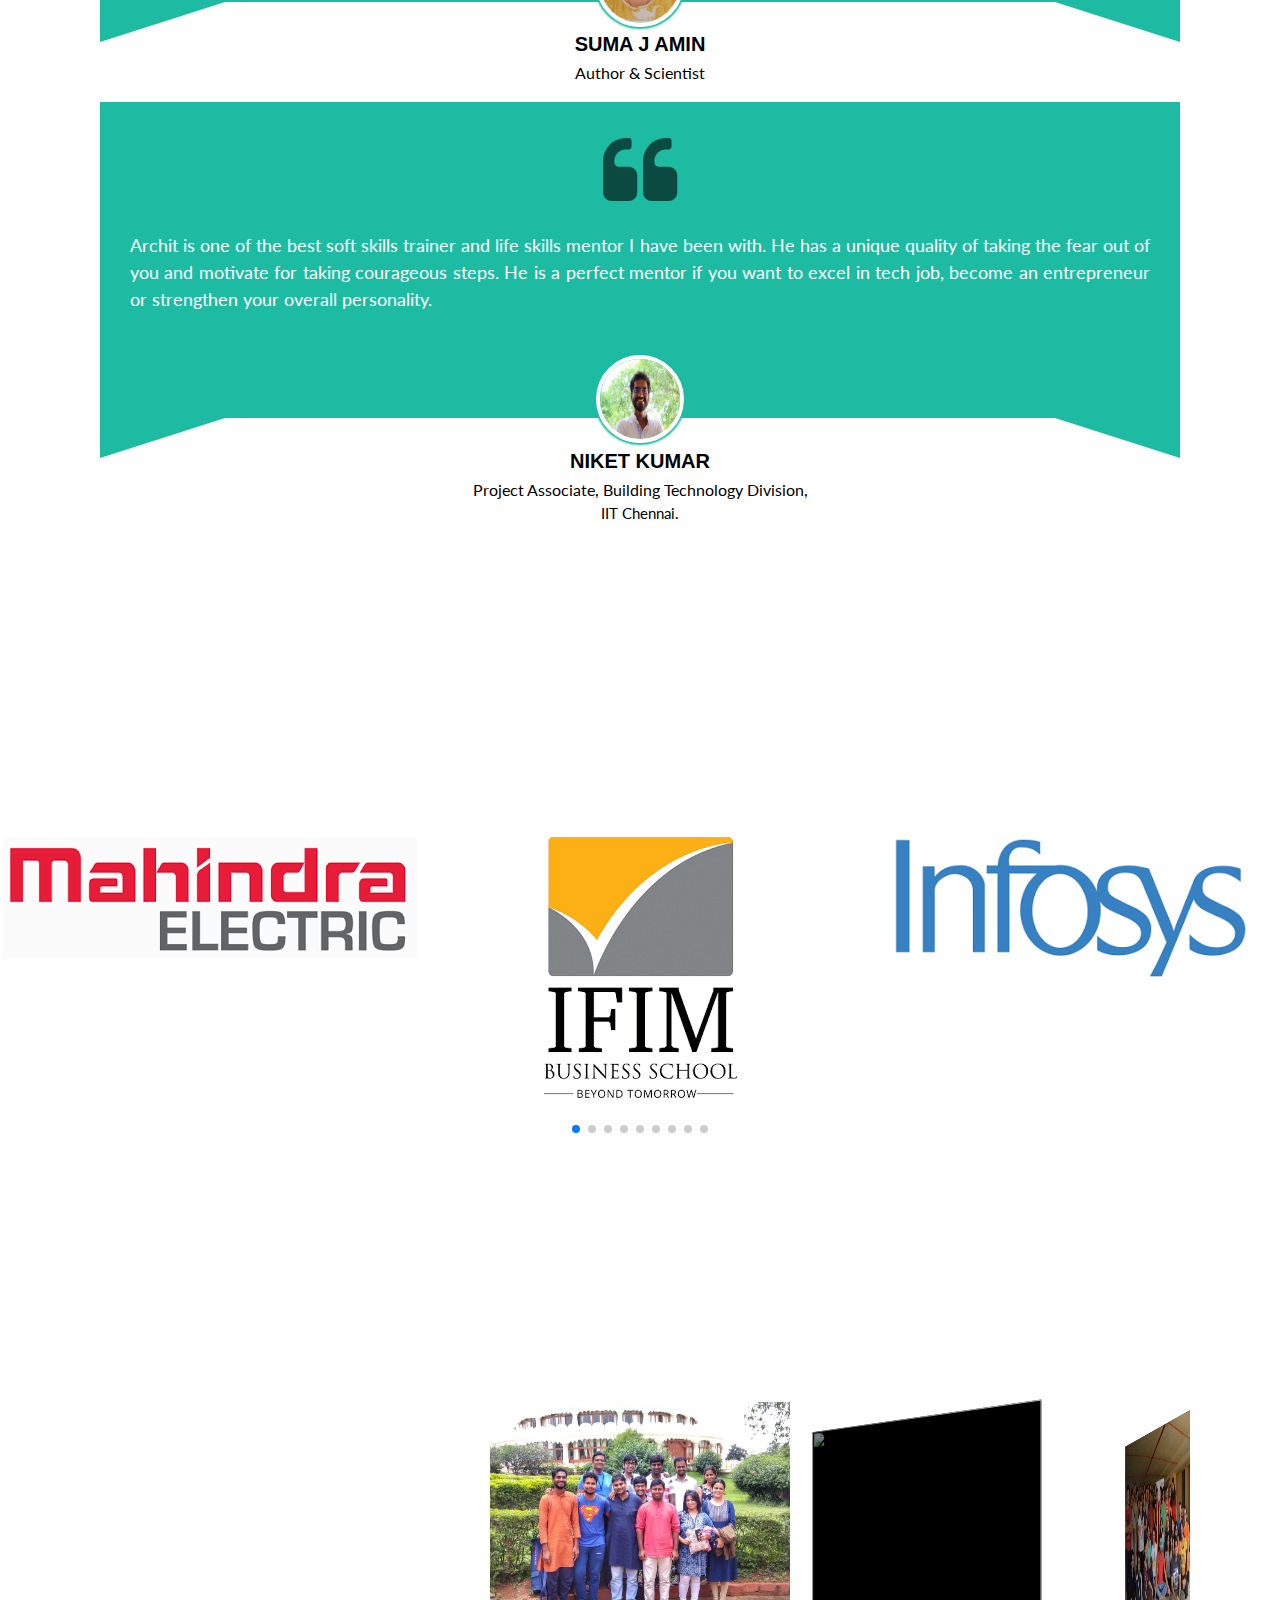
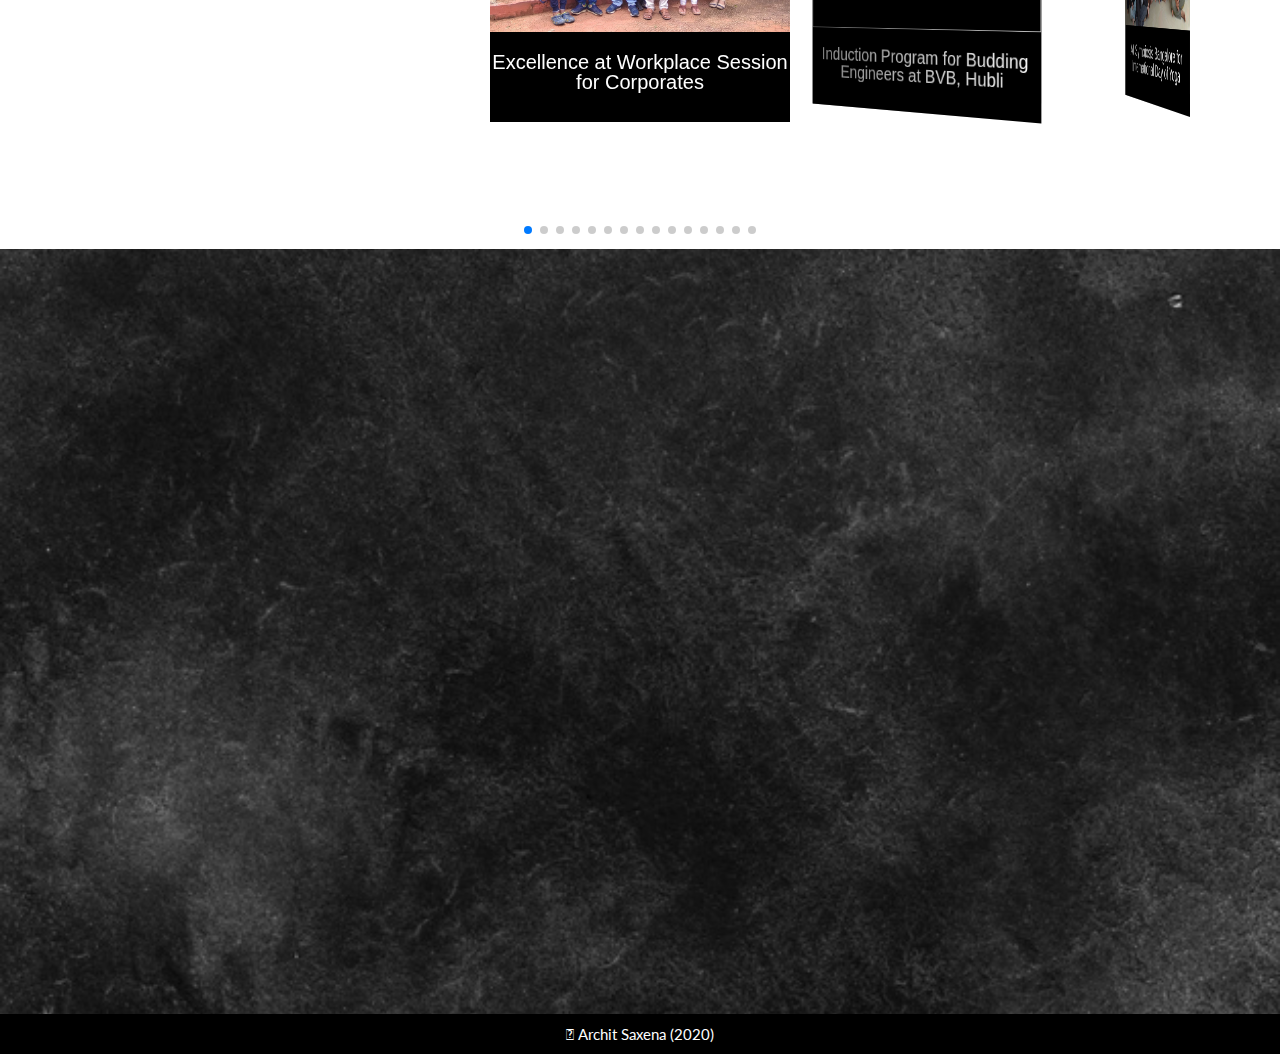
==== commit 7025c701: "few modifications on form linking" ====
--- a/index.html
+++ b/index.html
@@ -52,17 +52,13 @@
                             </li>
         
                             <li class = "nav-item">
-                                    <a class="nav-link wow fadeInDown" data-wow-duration=".5s" data-wow-delay="1.3s" id="blg" href="https://blossomingthoughts.wordpress.com/"> BLOG </a> 
-                            </li>
-
-                            <li class = "nav-item">
-                                <a class="nav-link wow fadeInDown" data-wow-duration=".5s" data-wow-delay="1.2s" id="cli" href="#CLIENT"> ORGANISATIONS SERVICED</a>
-                            </li>
-        
-                            <li class = "nav-item">
                                     <a class="nav-link wow fadeInDown" data-wow-duration=".5s" data-wow-delay="1.5s"  id="gal" href="#GALLERY"> GALLERY</a> 
                             </li>
-        
+
+                            <li class = "nav-item">
+                                <a class="nav-link wow fadeInDown" data-wow-duration=".5s" data-wow-delay="1.3s" id="blg" href="https://blossomingthoughts.wordpress.com/"> BLOG </a> 
+                            </li>
+
                             <li class = "nav-item">
                                     <a class="nav-link wow fadeInDown" data-wow-duration=".5s" data-wow-delay="1.5s" id="cntct" href="#CONTACT"> CONTACT</a> 
                             </li>
@@ -554,13 +550,13 @@
                 <div class="heading-underline wow fadeInUp" data-wow-duration="1s" data-wow-delay=".9s"></div>
         </div>
         <div class="contact-info">
-            <form id="test-form" class="contact-form" name="contact-form" action="https://docs.google.com/forms/u/0/d/e/1FAIpQLScAzyCtDWHlO2ylyabNEWdXUbQdyVkGwy04gu5AZwrWROxuGw/formResponse"  onsubmit="return validateForm()" target="hiddenFrame" method="POST">
+            <form id="test-form" class="contact-form" name="contact-form" action="https://docs.google.com/forms/u/2/d/e/1FAIpQLSdglS-ht-QsLegKCWH3Zix01Dd9A8nvYcAI2x5y_nPMy1jyXQ/formResponse"  onsubmit="return validateForm()" target="hiddenFrame" method="POST">
             
-                <input type="text" name="entry.1288756388" id="inputName" class="textField wow fadeInUp"
+                <input type="text" name="entry.647833942" id="inputName" class="textField wow fadeInUp"
                  data-wow-duration="1.3s" data-wow-delay=".9s" placeholder="Full Name" required="">
-                <input type="email" name="entry.1076148206"id="inputEmail" class="textField wow fadeInUp"
+                <input type="email" name="entry.1374052287"id="inputEmail" class="textField wow fadeInUp"
                  data-wow-duration="1.3s" data-wow-delay="1s" placeholder="Email Address" required="">
-                <textarea type="text" name="entry.971537304" id="inputMessage" class="messageField wow fadeInUp" 
+                <textarea type="text" name="entry.1377725763" id="inputMessage" class="messageField wow fadeInUp" 
                 data-wow-duration="1.3s" data-wow-delay="1.1s" placeholder="Your Message"></textarea>
                 <input type="submit" class="textField submitButton wow fadeInUp"
                  data-wow-duration="1.3s" data-wow-delay="1.5s" value="Submit" onclick="submitForm()">
@@ -578,7 +574,7 @@
                     <div class="col-md-12">
                         <i class="fa fa-envelope icon wow fadeInUp"  data-wow-duration="1s" data-wow-delay="1s" style="font-size: 35px;  text-align: center; display: block; color:#1ebba3;"></i>
                         <br>
-                        <h3 class="self wow fadeInUp"  data-wow-duration="1.2s" data-wow-delay="1.2s">  connect@architsaxena.in </h3>
+                        <a href=" connect@architsaxena.in">  <h3 class="self wow fadeInUp"  data-wow-duration="1.2s" data-wow-delay="1.2s">  connect@architsaxena.in </h3> </a>
                     </div>
             </div>
        
--- a/css/main.css
+++ b/css/main.css
@@ -139,14 +139,14 @@
 }
 
 .about-info p{
-    line-height: 28px;
-    font-size: 18px;
+    line-height: 40px;
+    font-size: 20px;
 }
 
 .name h1 {
     text-align: center;
     font-family: 'Dancing Script', cursive;
-    font-size: 5rem;
+    font-size: 6rem;
     padding-top: 8px;
     color: #000;
     padding-bottom: 20px;
@@ -161,6 +161,7 @@
   
 }
 /* Program section */
+
 
 .heading {
     margin-bottom: 1.2rem;
@@ -321,6 +322,7 @@
     width: 100%;
     height: 100%;
     padding-top: 90px;
+    padding-bottom: 40px;
   }
   .s1 .swiper-slide {
     text-align: center;
@@ -345,13 +347,13 @@
 
 #GALLERY {
     height: 100vh;
-    padding-top: 30px;
+    padding-top: 20px;
 }
 
 .s2 {
     width: 100%;
     padding-top: 50px;
-    padding-bottom: 50px;
+    padding-bottom: 127px;
   }
 
 
@@ -362,6 +364,10 @@
     height: 320px;
     background-color: black;
     color: white;
+  }
+
+  .s2 .swiper-pagination {
+      padding-bottom: 25 px;
   }
 
 .swiper-slide .imgBx{
@@ -554,7 +560,13 @@
     font-size: 1rem;
     text-align: justify;
 }
-
+.swiper-pagination {
+    display: none;
+}
+
+.s1 {
+    padding-bottom: 20px;
+  }
 .contact-info{
     margin: 10px 10% 10px 10%;
 }
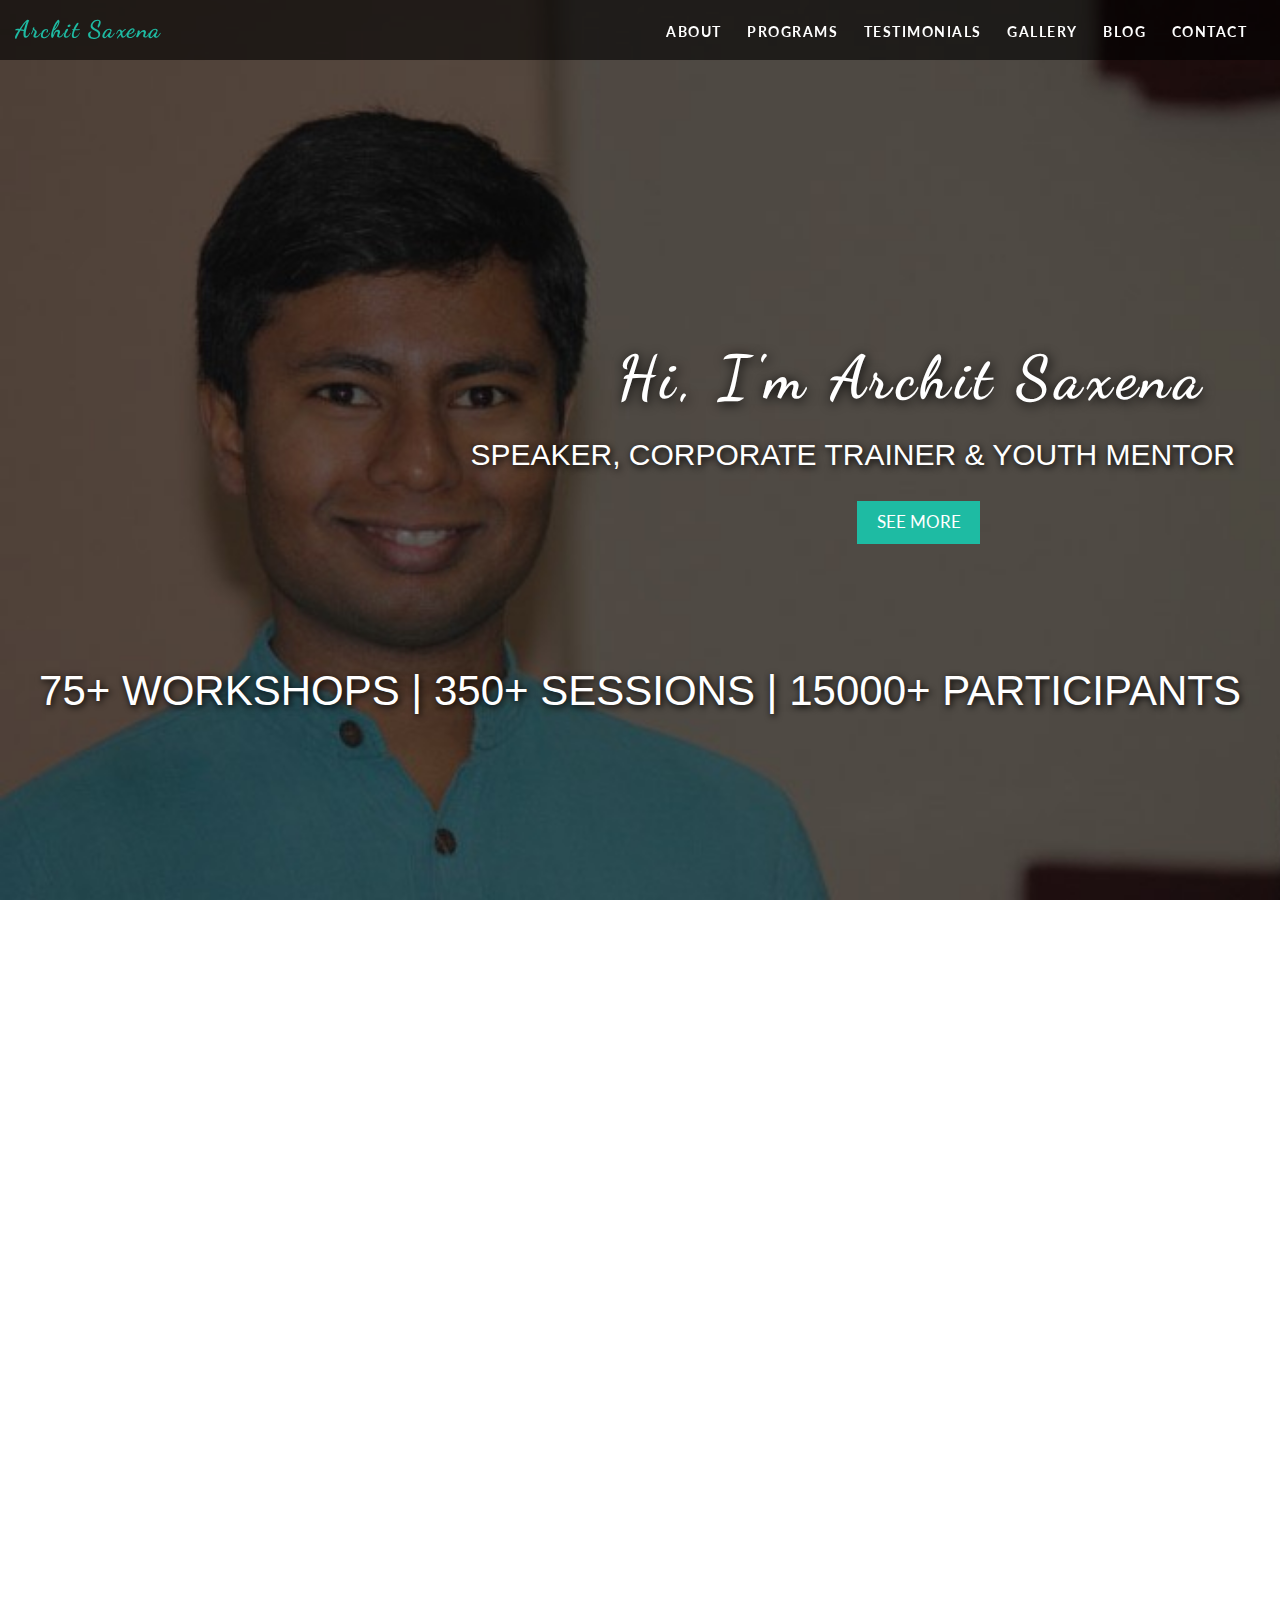
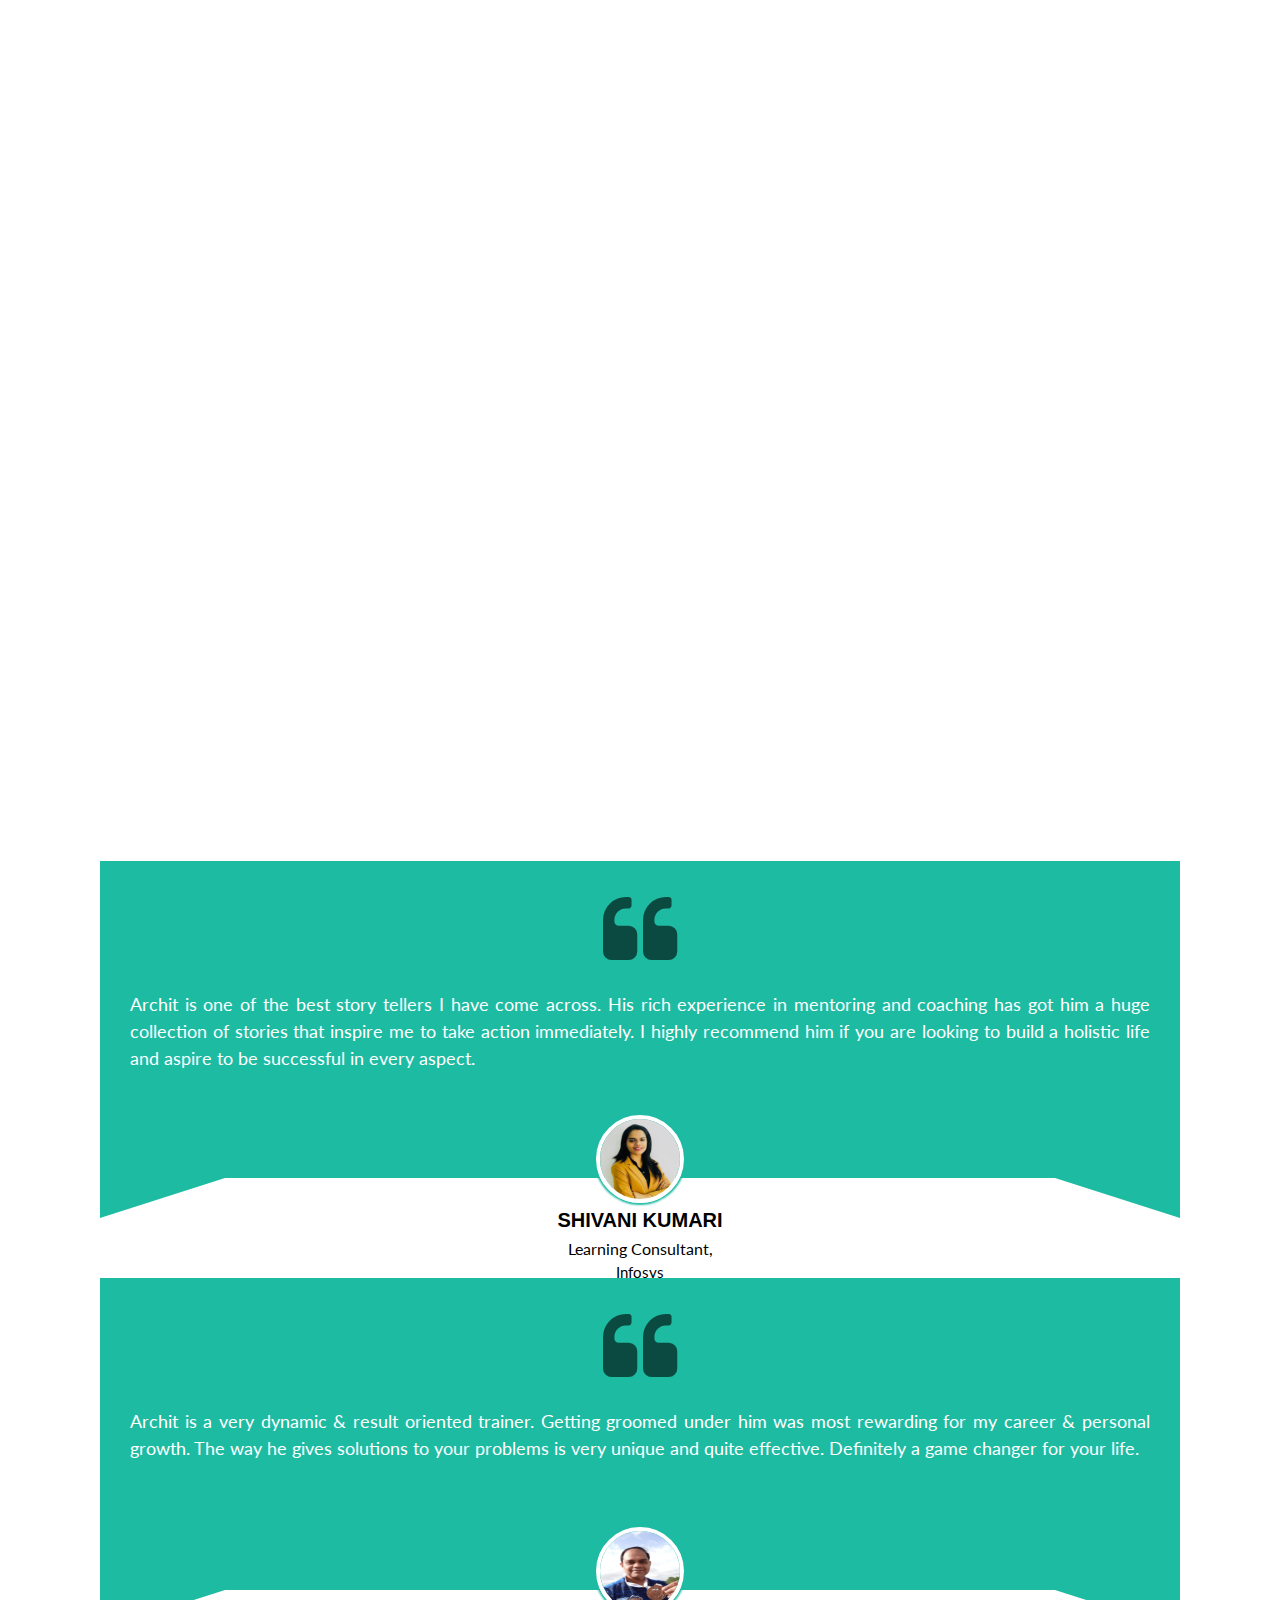
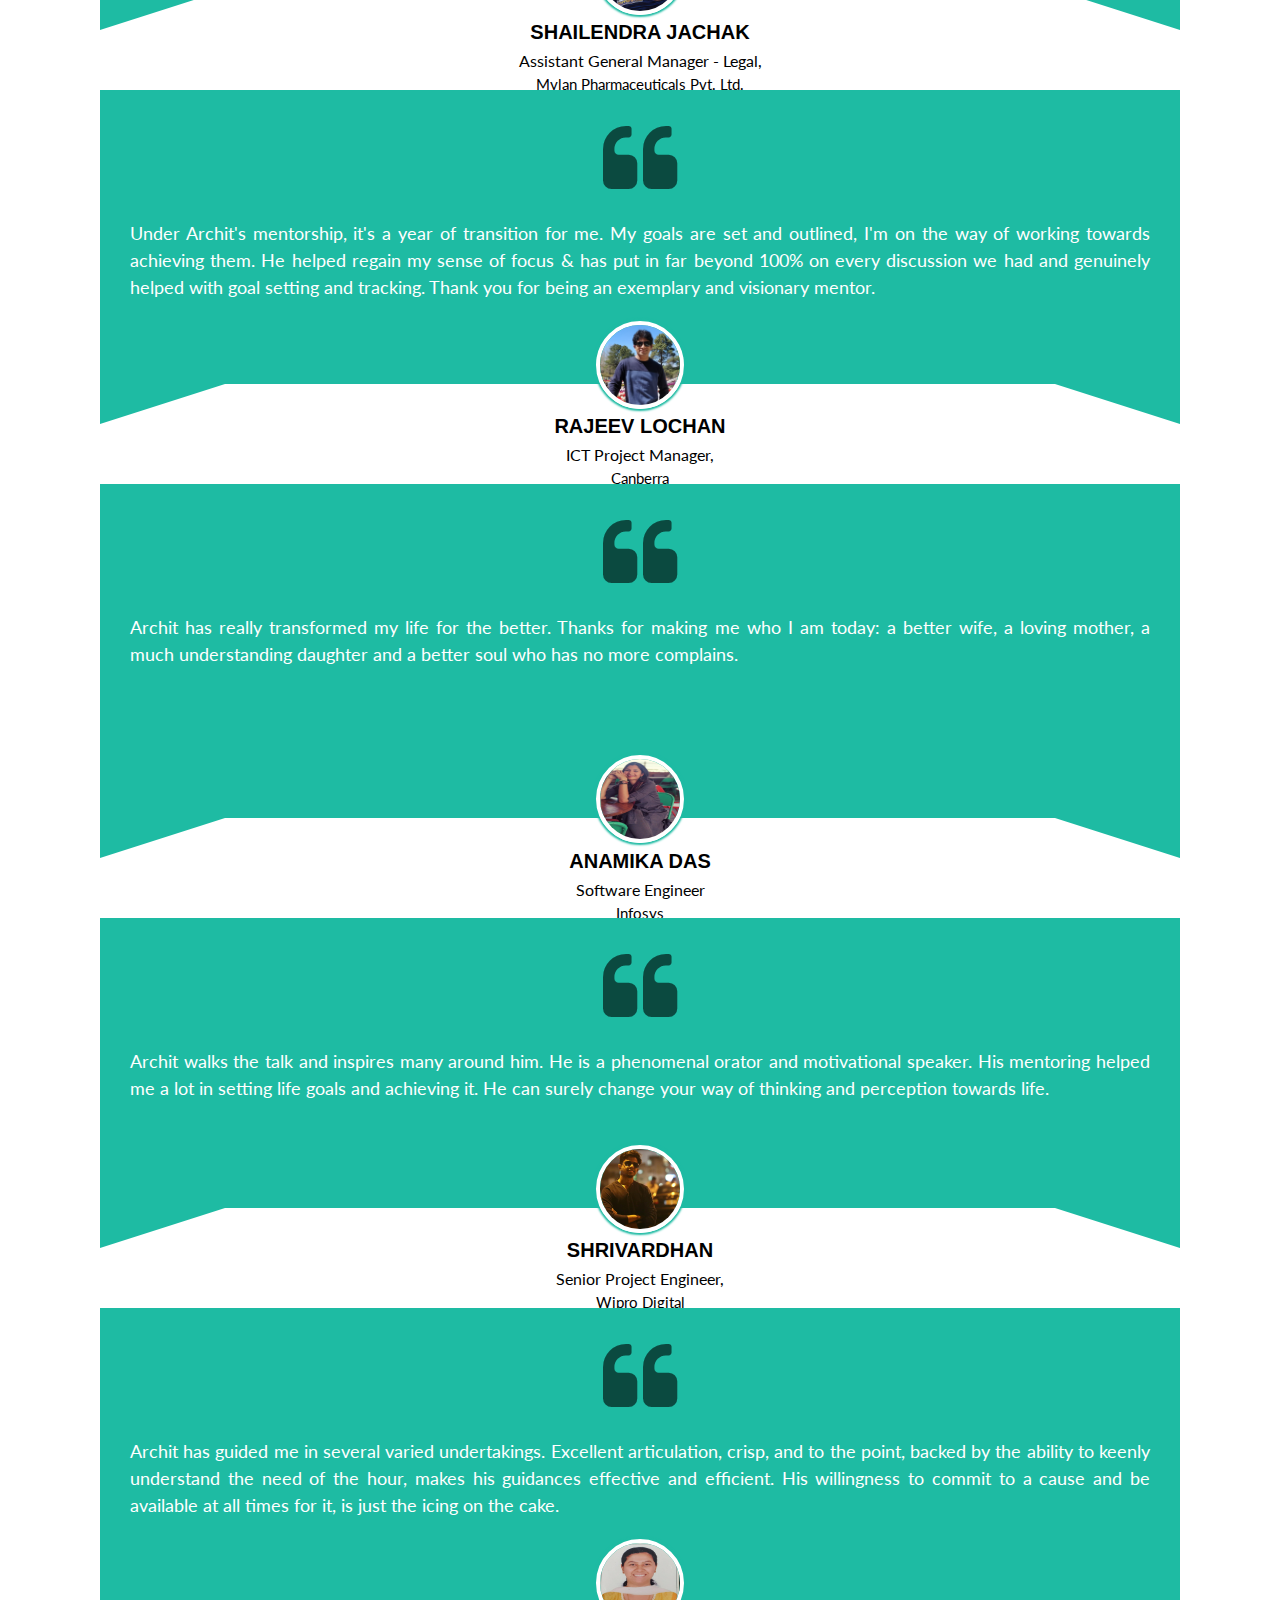
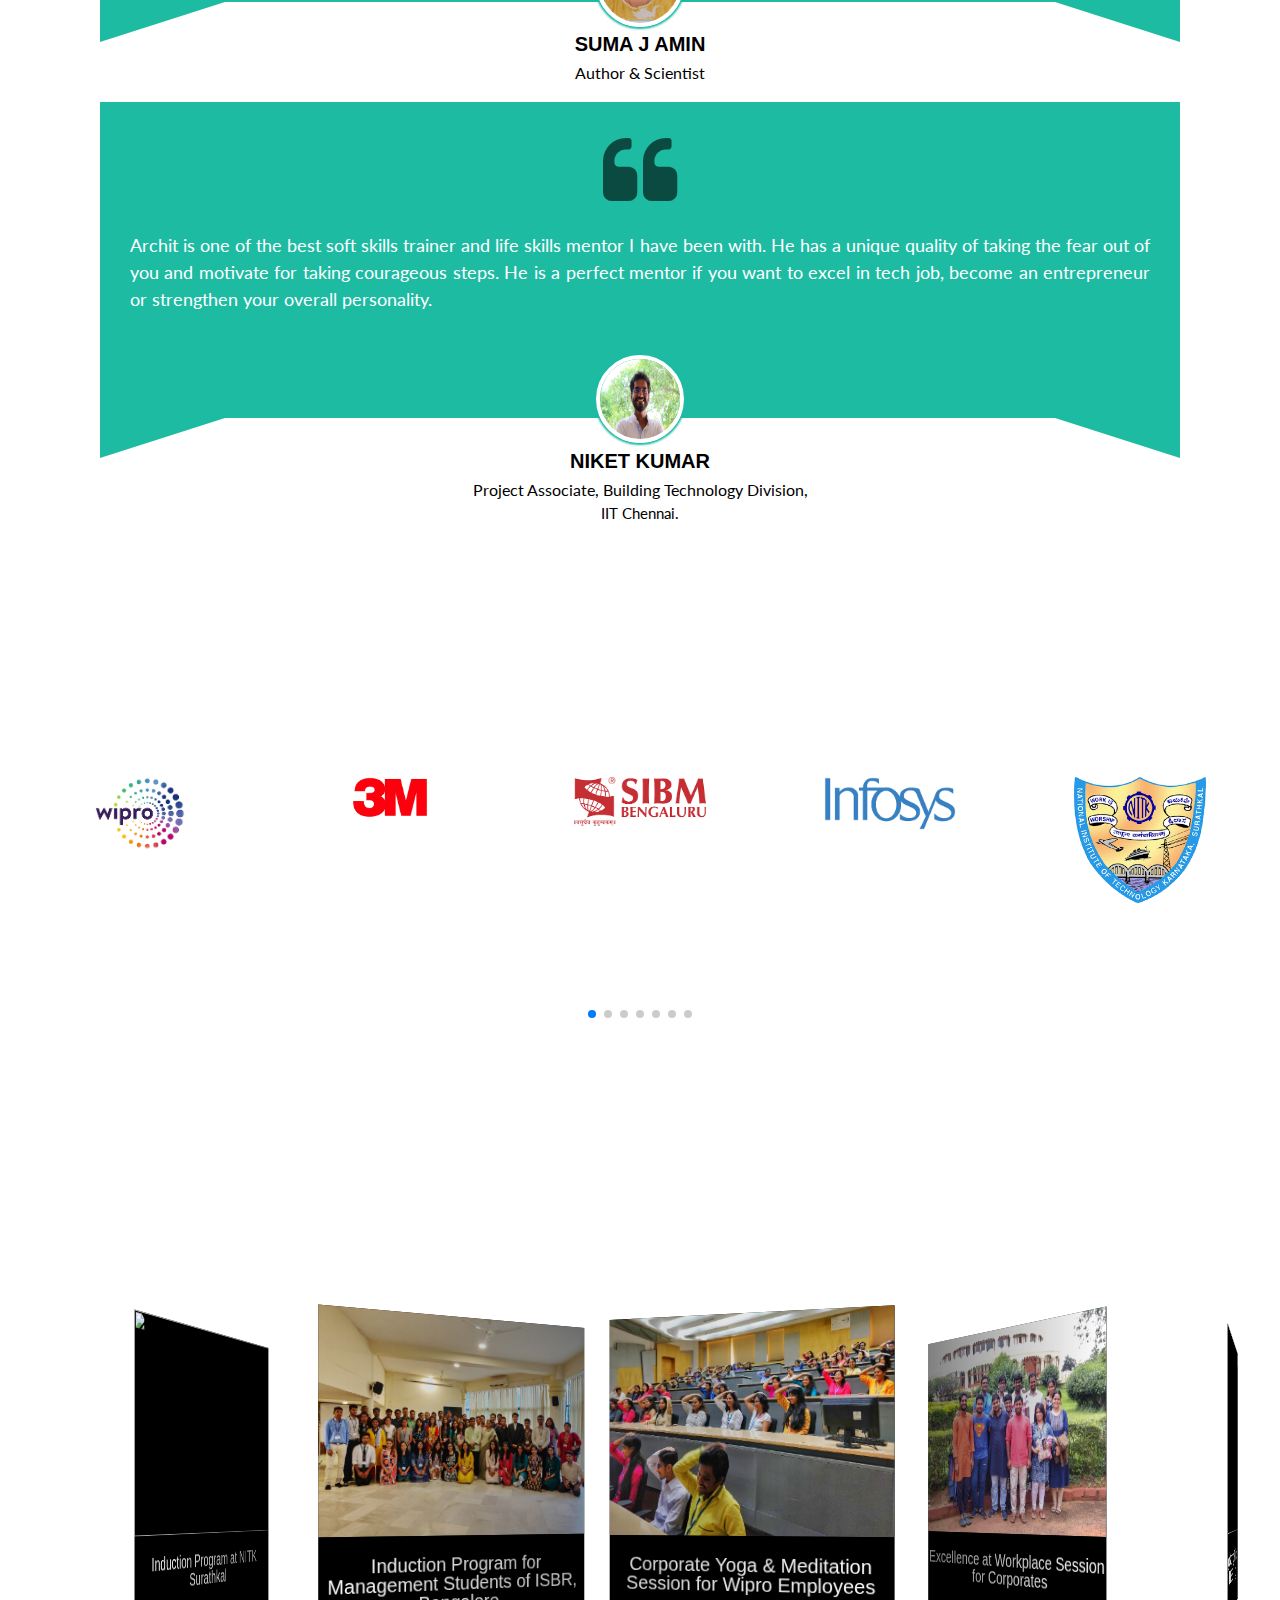
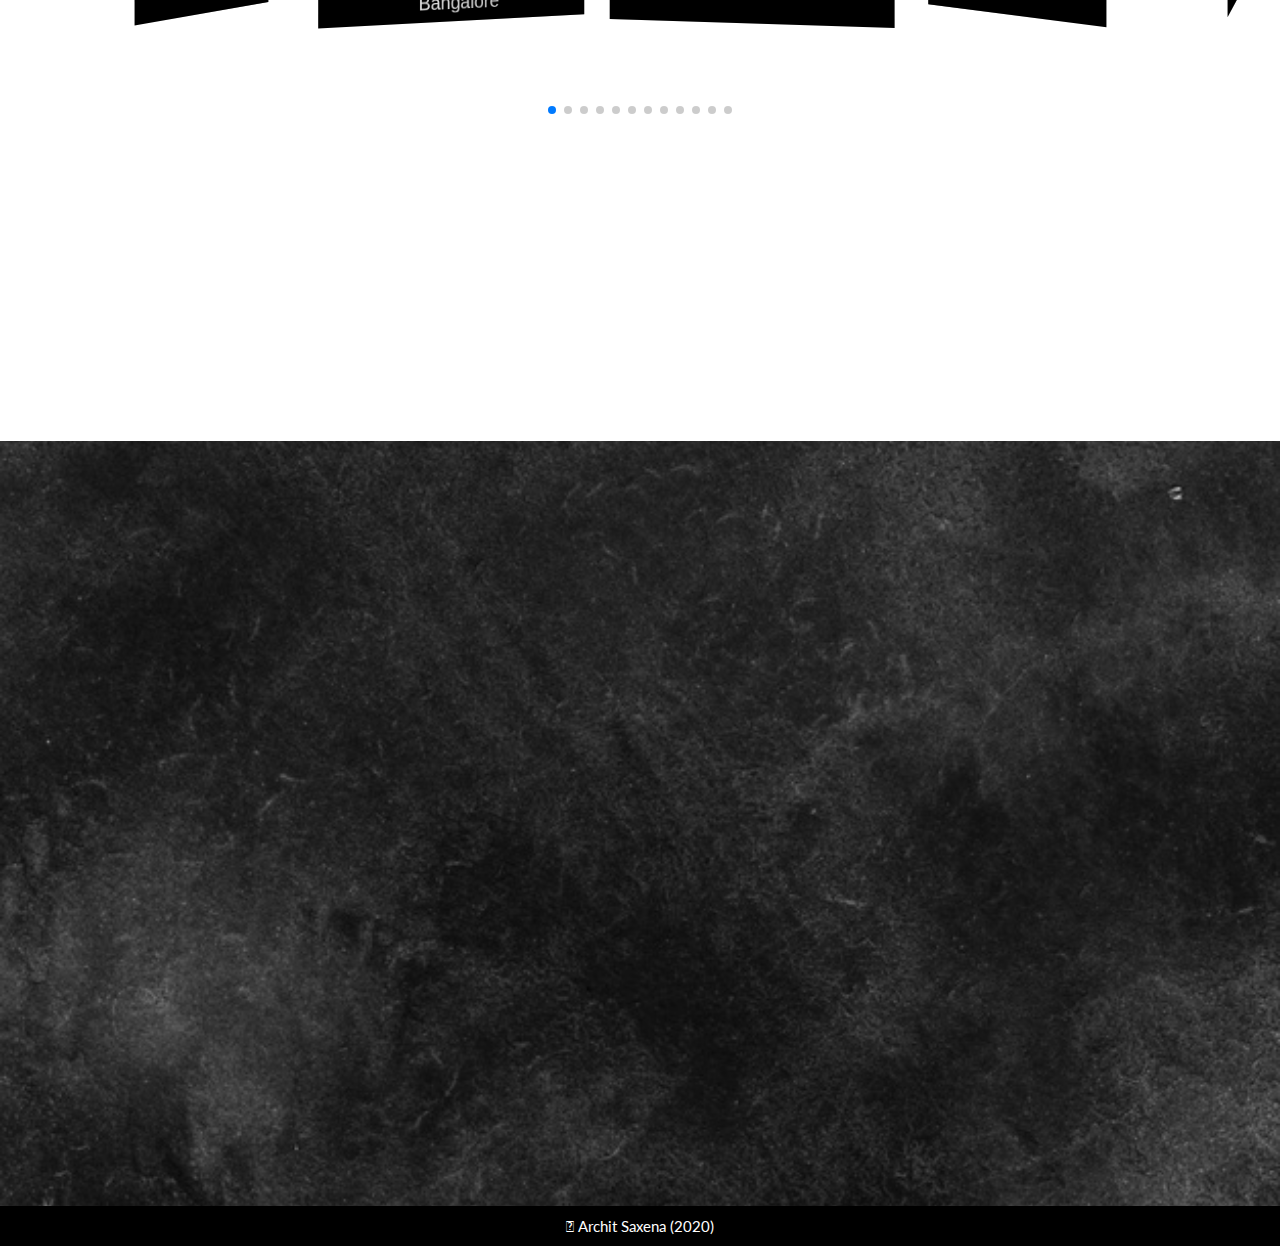
==== commit 592ab48d: "some required changes" ====
--- a/index.html
+++ b/index.html
@@ -350,49 +350,48 @@
 
         <div class="swiper-container s1">
             <div class="swiper-wrapper">
-
+                <div class="swiper-slide">
+                    <img src="images/wipro.png">
+                </div>
+                <div class="swiper-slide">
+                    <img src="images/3m.png">
+                </div>
+                <div class="swiper-slide">
+                    <img src="images/sibm.png">
+                </div>
+                <div class="swiper-slide">
+                    <img src="images/infosys.png">
+                </div>
+                <div class="swiper-slide">
+                    <img src="images/nit.png">
+                </div>
+                <div class="swiper-slide">
+                    <img src="images/kle.png">
+                </div>
                 <div class="swiper-slide">
                     <img src="images/mahindra.png">
                 </div>
                 <div class="swiper-slide">
-                    <img src="images/ifim.png">
-                </div>
-                <div class="swiper-slide">
-                    <img src="images/infosys.png">
-                </div>
+                    <img src="images/ifim.png" >
+                </div>                
                 <div class="swiper-slide">
                     <img src="images/isbr.png">
                 </div>
                 <div class="swiper-slide">
                     <img src="images/sdm.jpg">
-                </div>
-                <div class="swiper-slide">
-                    <img src="images/sibm.png">
-                </div>
-                <div class="swiper-slide">
-                    <img src="images/3m.png">
-                </div>
-                <div class="swiper-slide">
-                    <img src="images/kle.png">
-                </div>
+                </div>         
                 <div class="swiper-slide">
                     <img src="images/medical.jpg">
                 </div>
-                <div class="swiper-slide">
-                    <img src="images/nit.png">
-                </div>
-                <div class="swiper-slide">
-                    <img src="images/wipro.png">
-                </div>
-                </div>
+            </div>
                 
                 <!-- Add Pagination -->
                 <div class="swiper-pagination swiper-pagination1"></div>
                 <!-- Add Arrows -->
                 <!-- <div class="swiper-button-next"></div>
                 <div class="swiper-button-prev"></div> -->
-            </div>
-        </div>
+        </div>
+    </div>
 </section>
    
 <!-- End Client Section -->
@@ -407,12 +406,40 @@
         <div class="swiper-wrapper" id="gallery_wrapper">
             <div class="swiper-slide">
                 <div class="imgBx">
+                    <img src="images/Induction Program at NITK Surathkal.jpg">
+                </div>
+                <div class="details">
+                    <h3> Induction Program at NITK Surathkal </h3>
+                </div>
+            </div>
+            
+            <div class="swiper-slide">
+                <div class="imgBx">
+                    <img src="images/Induction Program for Management Students of ISBR, Bangalore.jpeg">
+                </div>
+                <div class="details">
+                    <h3> Induction Program for Management Students of ISBR, Bangalore </h3>
+                </div>
+            </div>
+
+            <div class="swiper-slide">
+                <div class="imgBx">
+                    <img src="images/Yoga & Meditation Session at Wipro.jpeg">
+                </div>
+                <div class="details">
+                    <h3>Corporate Yoga & Meditation Session for Wipro Employees</h3>
+                </div>
+            </div>
+
+            <div class="swiper-slide">
+                <div class="imgBx">
                     <img src="images/Excellence at Workplace Session for Corporates.jpg">
                 </div>
                 <div class="details">
                     <h3> Excellence at Workplace Session for Corporates </h3>
                 </div>
             </div>
+
             <div class="swiper-slide">
                 <div class="imgBx">
                     <img src="images/Induction Program for Budding Engineers at BVB, Hubli.jpeg">
@@ -421,6 +448,7 @@
                     <h3> Induction Program for Budding Engineers at BVB, Hubli </h3>
                 </div>
             </div>
+
             <div class="swiper-slide">
                 <div class="imgBx">
                     <img src="images/At Symbiosis Bangalore for International Day of Yoga.jpg">
@@ -429,6 +457,7 @@
                     <h3> At Symbiosis Bangalore for International Day of Yoga </h3>
                 </div>
             </div>
+
             <div class="swiper-slide">
                 <div class="imgBx">
                     <img src="images/Outbound Team Outing for ECity Team.jpeg">
@@ -437,6 +466,7 @@
                     <h3> Outbound Team Outing for ECity Team </h3>
                 </div>
             </div>
+
             <div class="swiper-slide">
                 <div class="imgBx">
                     <img src="images/At NITK Surathkal for Induction Program.jpeg">
@@ -445,6 +475,7 @@
                     <h3> At NITK Surathkal for Induction Program </h3>
                 </div>
             </div>
+
             <div class="swiper-slide">
                 <div class="imgBx">
                     <img src="images/Addressing an audience during Happiness Program at ECity.jpg">
@@ -453,6 +484,7 @@
                     <h3> Addressing an audience during Happiness Program at ECity </h3>
                 </div>
             </div>
+
             <div class="swiper-slide">
                 <div class="imgBx">
                     <img src="images/At KLE Architecture College, Hubli for Induction Program.jpeg">
@@ -470,57 +502,34 @@
                     <h3> Conducting Art of Living Program at Bangalore </h3>
                 </div>
             </div>
+           
+            <div class="swiper-slide">
+                <div class="imgBx">
+                    <img src="images/Year End Mega Happiness Program Batch.jpeg">
+                </div>
+                <div class="details">
+                    <h3> Year End Mega Happiness Program Batch </h3>
+                </div>
+            </div>
+
+            <div class="swiper-slide">
+                <div class="imgBx">
+                    <img src="images/YES!+ Workshop at SDM Dharwad.jpg">
+                </div>
+                <div class="details">
+                    <h3>YES!+ Workshop at SDM Dharwad </h3>
+                </div>
+            </div>
             
             <div class="swiper-slide">
                 <div class="imgBx">
-                    <img src="images/Induction Program at NITK Surathkal.jpg">
-                </div>
-                <div class="details">
-                    <h3> Induction Program at NITK Surathkal </h3>
-                </div>
-            </div>
-            
-            <div class="swiper-slide">
-                <div class="imgBx">
-                    <img src="images/Induction Program for Management Students of ISBR, Bangalore.jpeg">
-                </div>
-                <div class="details">
-                    <h3> Induction Program for Management Students of ISBR, Bangalore </h3>
-                </div>
-            </div>
-            
-            <div class="swiper-slide">
-                <div class="imgBx">
-                    <img src="images/Year End Mega Happiness Program Batch.jpeg">
-                </div>
-                <div class="details">
-                    <h3> Year End Mega Happiness Program Batch </h3>
-                </div>
-            </div>
-            <div class="swiper-slide">
-                <div class="imgBx">
-                    <img src="images/YES!+ Workshop at SDM Dharwad.jpg">
-                </div>
-                <div class="details">
-                    <h3>YES!+ Workshop at SDM Dharwad </h3>
-                </div>
-            </div>
-            <div class="swiper-slide">
-                <div class="imgBx">
                     <img src="images/YES!+ Workshop for BVB, Hubli Students.jpeg">
                 </div>
                 <div class="details">
                     <h3> YES!+ Workshop for BVB, Hubli Students </h3>
                 </div>
             </div>
-            <div class="swiper-slide">
-                <div class="imgBx">
-                    <img src="images/Yoga & Meditation Session at Wipro.jpeg">
-                </div>
-                <div class="details">
-                    <h3> Yoga & Meditation Session at Wipro </h3>
-                </div>
-            </div>
+           
             <div class="swiper-slide">
                 <div class="imgBx">
                     <img src="images/Youth Empowerment Workshop at ISBR, Bangalore.jpg">
@@ -541,42 +550,35 @@
 <!-- Start Contact section -->
     
     <section id="CONTACT" class="contact offset">
-            <script type="text/javascript">var submitted=false;</script>
-            <iframe name="hiddenFrame" id="hiddenFrame" style="display:none;"      
-            onload="if(submitted) {window.location='http://zerobudget.club/';}"></iframe> 
-    
+        <script type="text/javascript">var submitted=false;</script>
+        <iframe name="hiddenFrame" id="hiddenFrame" style="display:none;"></iframe> 
+
         <div class="section-title">
                 <h1 class="heading text-center wow fadeInUp" data-wow-duration="1s" data-wow-delay=".5s"> CONTACT </h1>
                 <div class="heading-underline wow fadeInUp" data-wow-duration="1s" data-wow-delay=".9s"></div>
         </div>
-        <div class="contact-info">
-            <form id="test-form" class="contact-form" name="contact-form" action="https://docs.google.com/forms/u/2/d/e/1FAIpQLSdglS-ht-QsLegKCWH3Zix01Dd9A8nvYcAI2x5y_nPMy1jyXQ/formResponse"  onsubmit="return validateForm()" target="hiddenFrame" method="POST">
-            
+        <div class="contact-info" id="contact-form-toggle">
+            <form id="test-form" class="contact-form" name="contact-form" action="https://docs.google.com/forms/u/2/d/e/1FAIpQLSdglS-ht-QsLegKCWH3Zix01Dd9A8nvYcAI2x5y_nPMy1jyXQ/formResponse" target="hiddenFrame" method="POST">    
                 <input type="text" name="entry.647833942" id="inputName" class="textField wow fadeInUp"
-                 data-wow-duration="1.3s" data-wow-delay=".9s" placeholder="Full Name" required="">
+                    data-wow-duration="1.3s" data-wow-delay=".9s" placeholder="Full Name" required="">
                 <input type="email" name="entry.1374052287"id="inputEmail" class="textField wow fadeInUp"
-                 data-wow-duration="1.3s" data-wow-delay="1s" placeholder="Email Address" required="">
+                    data-wow-duration="1.3s" data-wow-delay="1s" placeholder="Email Address" required="">
                 <textarea type="text" name="entry.1377725763" id="inputMessage" class="messageField wow fadeInUp" 
-                data-wow-duration="1.3s" data-wow-delay="1.1s" placeholder="Your Message"></textarea>
+                    data-wow-duration="1.3s" data-wow-delay="1.1s" placeholder="Your Message"></textarea>
                 <input type="submit" class="textField submitButton wow fadeInUp"
-                 data-wow-duration="1.3s" data-wow-delay="1.5s" value="Submit" onclick="submitForm()">
-                 
+                    data-wow-duration="1.3s" data-wow-delay="1.5s" value="Submit" onclick="submitForm()">              
             </form>
         </div>
-        
-            <div class="row" id="contact"> 
-                    <!-- <div class="col-md-6">
-                        <i class="fa fa-phone icon wow fadeInUp"  data-wow-duration="1s" data-wow-delay="1s" style="font-size: 35px; text-align: center; display: block; color:#1ebba3; "></i> 
-                        <br>
-                        <h3 class="self wow fadeInUp"  data-wow-duration="1.2s" data-wow-delay="1.2s" style="margin-bottom: 25px;"> +91 - 9535377011  </h3>
-                    </div>
-                     -->
-                    <div class="col-md-12">
-                        <i class="fa fa-envelope icon wow fadeInUp"  data-wow-duration="1s" data-wow-delay="1s" style="font-size: 35px;  text-align: center; display: block; color:#1ebba3;"></i>
-                        <br>
-                        <a href=" connect@architsaxena.in">  <h3 class="self wow fadeInUp"  data-wow-duration="1.2s" data-wow-delay="1.2s">  connect@architsaxena.in </h3> </a>
-                    </div>
-            </div>
+        <div id="form-submitted-info" style="display: none; padding-top: 10px; padding-bottom: 40px;">
+            <h3 class="self wow fadeInUp"  data-wow-duration="1.2s" data-wow-delay="1.2s"> The form has be submitted! </h3> 
+        </div>
+        <div class="row" id="contact"> 
+            <div class="col-md-12">
+                <i class="fa fa-envelope icon wow fadeInUp"  data-wow-duration="1s" data-wow-delay="1s" style="font-size: 35px;  text-align: center; display: block; color:#1ebba3;"></i>
+                <br>
+                <a href=" connect@architsaxena.in">  <h3 class="self wow fadeInUp"  data-wow-duration="1.2s" data-wow-delay="1.2s">  connect@architsaxena.in </h3> </a>
+            </div>
+        </div>
        
     </section>
 <!-- End Contact Section -->
--- a/css/main.css
+++ b/css/main.css
@@ -323,6 +323,7 @@
     height: 100%;
     padding-top: 90px;
     padding-bottom: 40px;
+    padding: 30px 30px 63px;
   }
   .s1 .swiper-slide {
     text-align: center;
@@ -341,7 +342,15 @@
     -ms-flex-align: center;
     -webkit-align-items: center;
     align-items: center;
-  } */
+  } 
+
+  .s1 img {
+      width: 60%;
+}
+
+/* .s1 .swiper-pagination{
+
+} */
 
 /* Gallery Section */
 
@@ -367,7 +376,7 @@
   }
 
   .s2 .swiper-pagination {
-      padding-bottom: 25 px;
+      padding-bottom: 25px;
   }
 
 .swiper-slide .imgBx{
@@ -536,6 +545,11 @@
     width: 80%;
 }
 
+.about-info p{
+    line-height: 28px;
+    font-size: 18px;
+}
+
 .flaticon-business-and-finance:before {
     color: #1ebba3;
     font-size: 3rem;
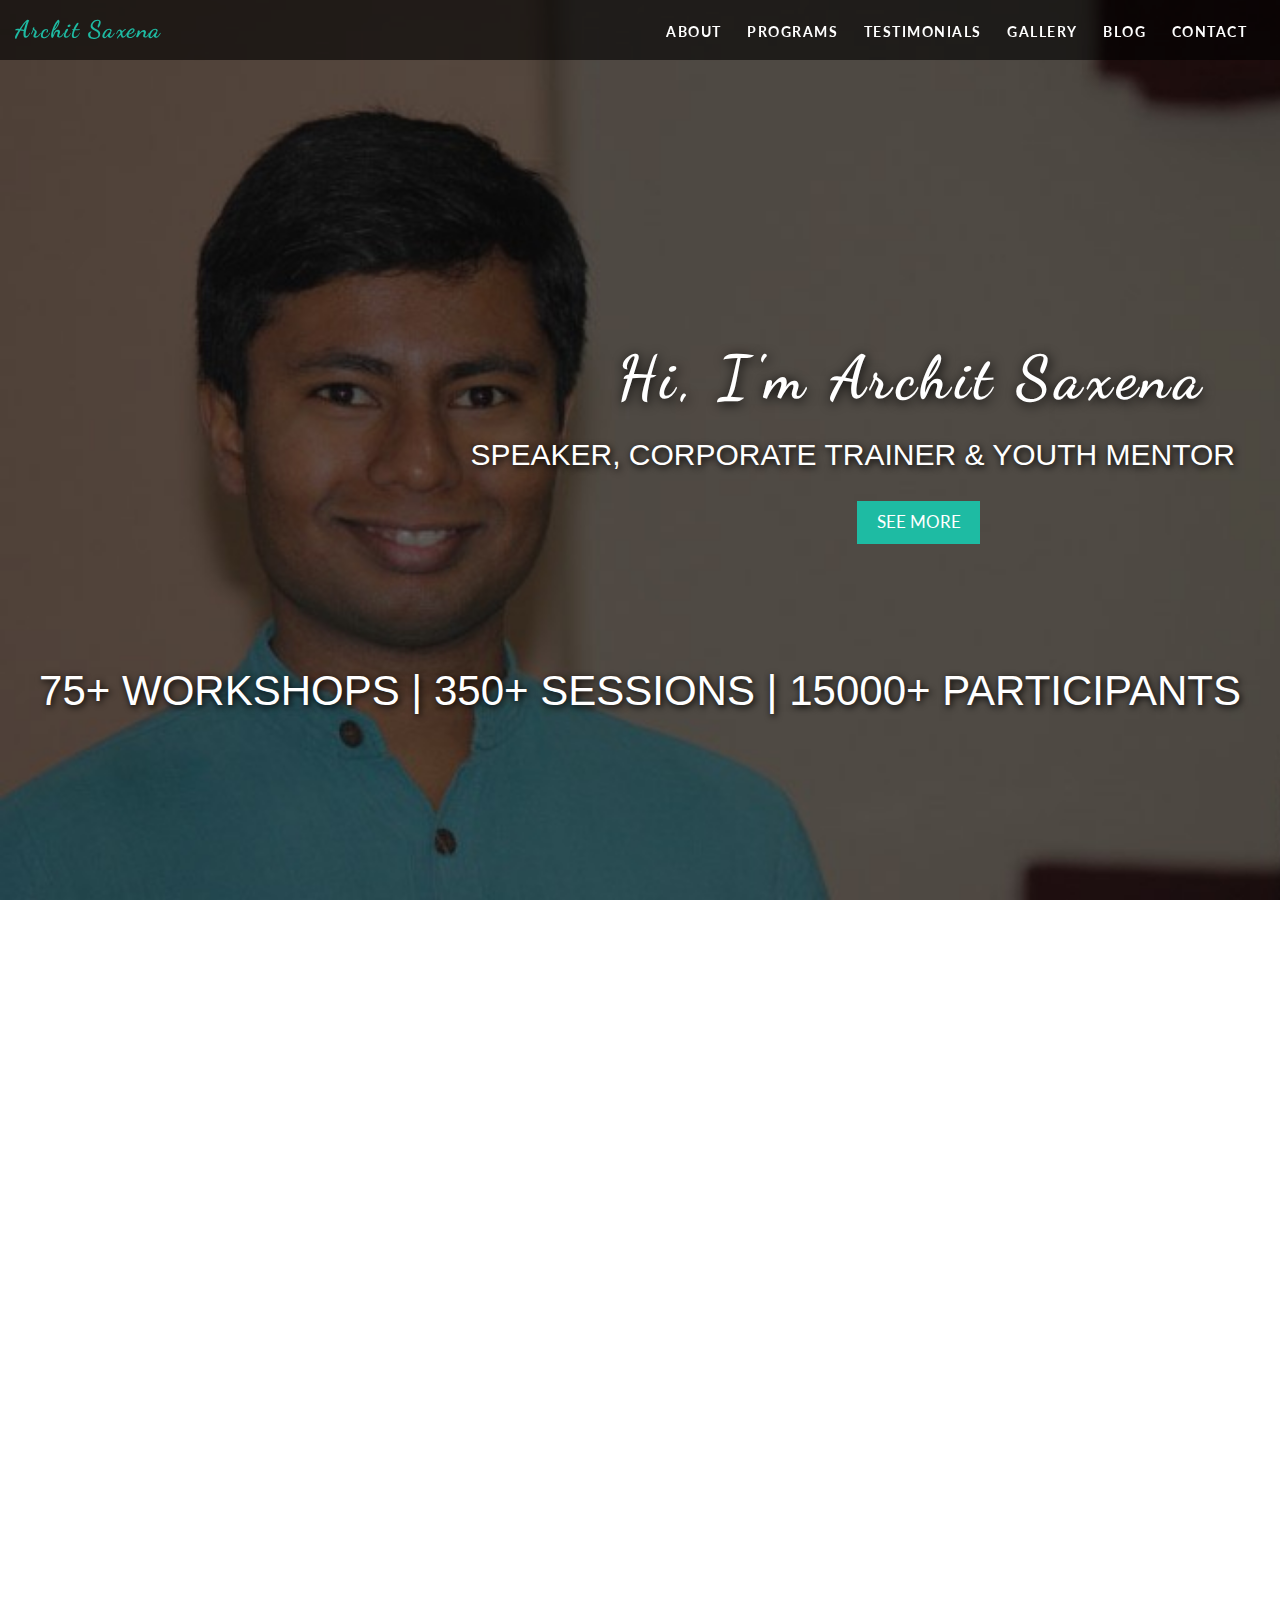
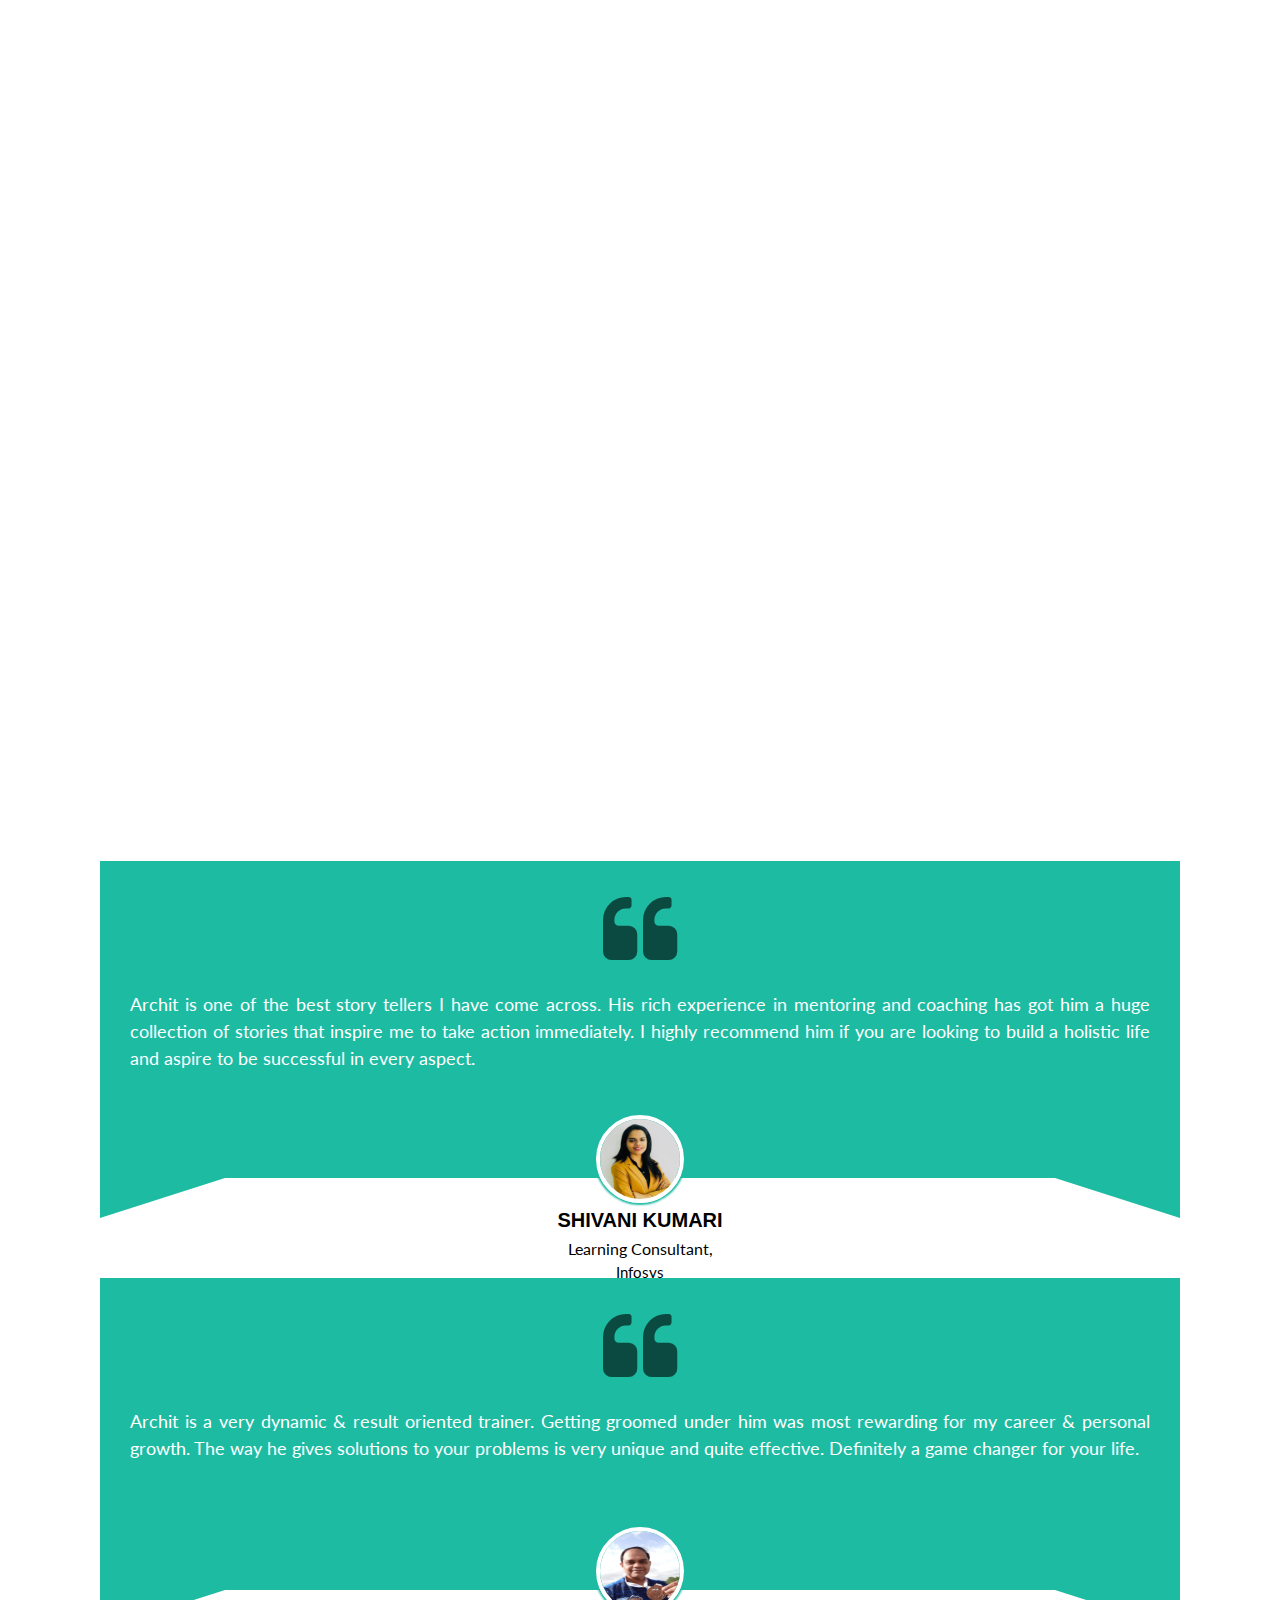
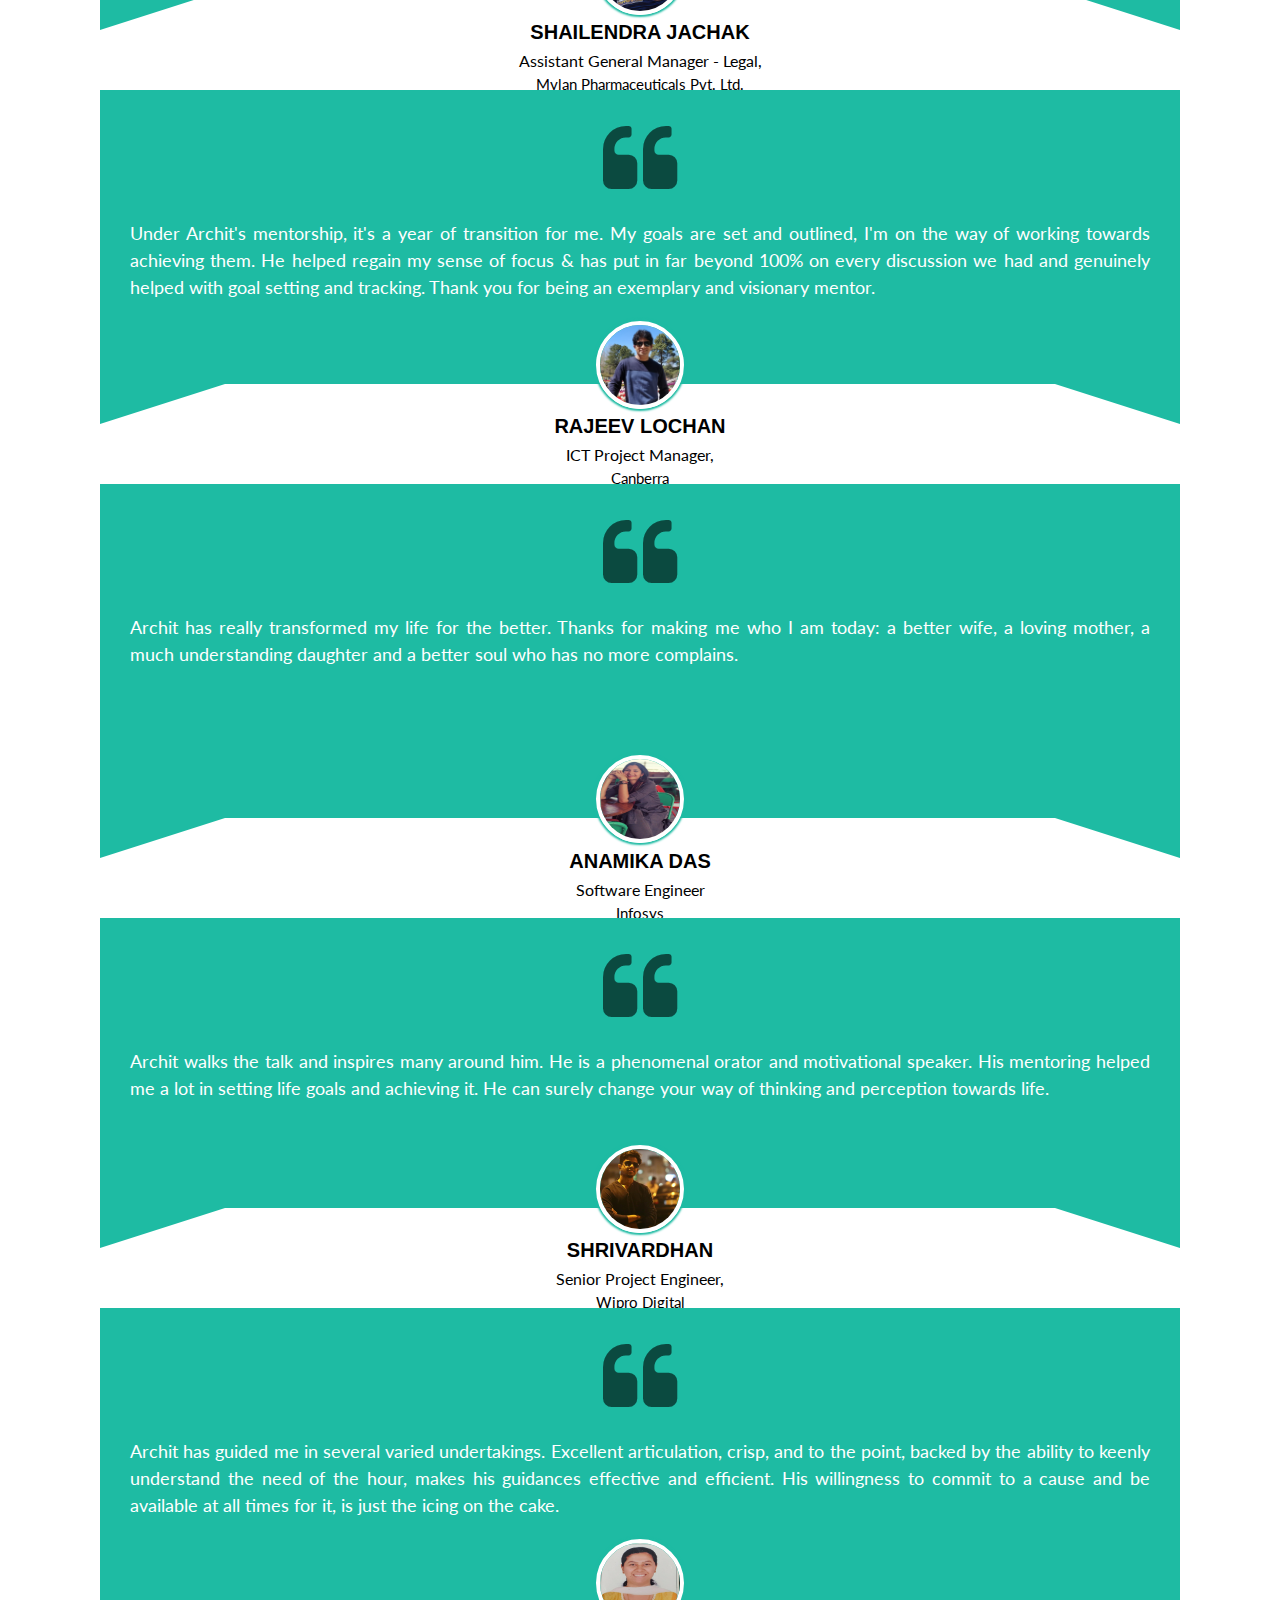
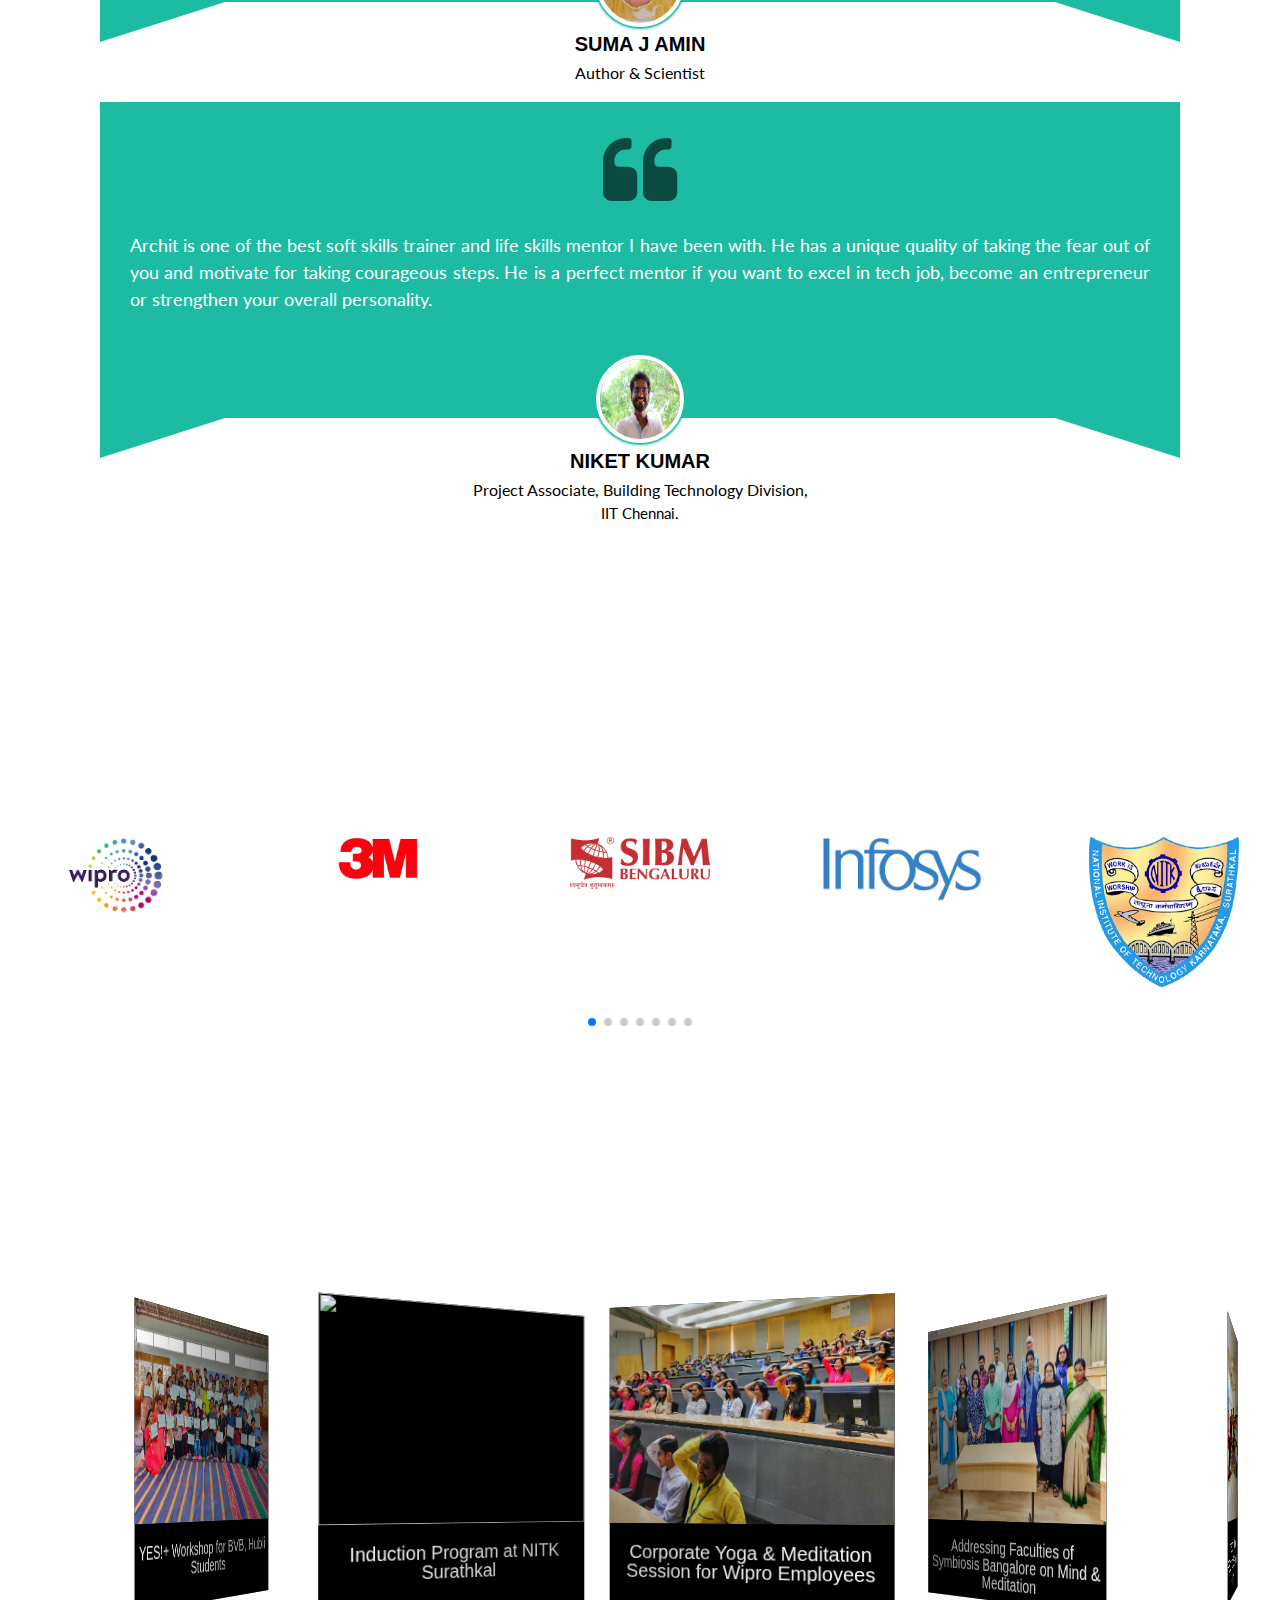
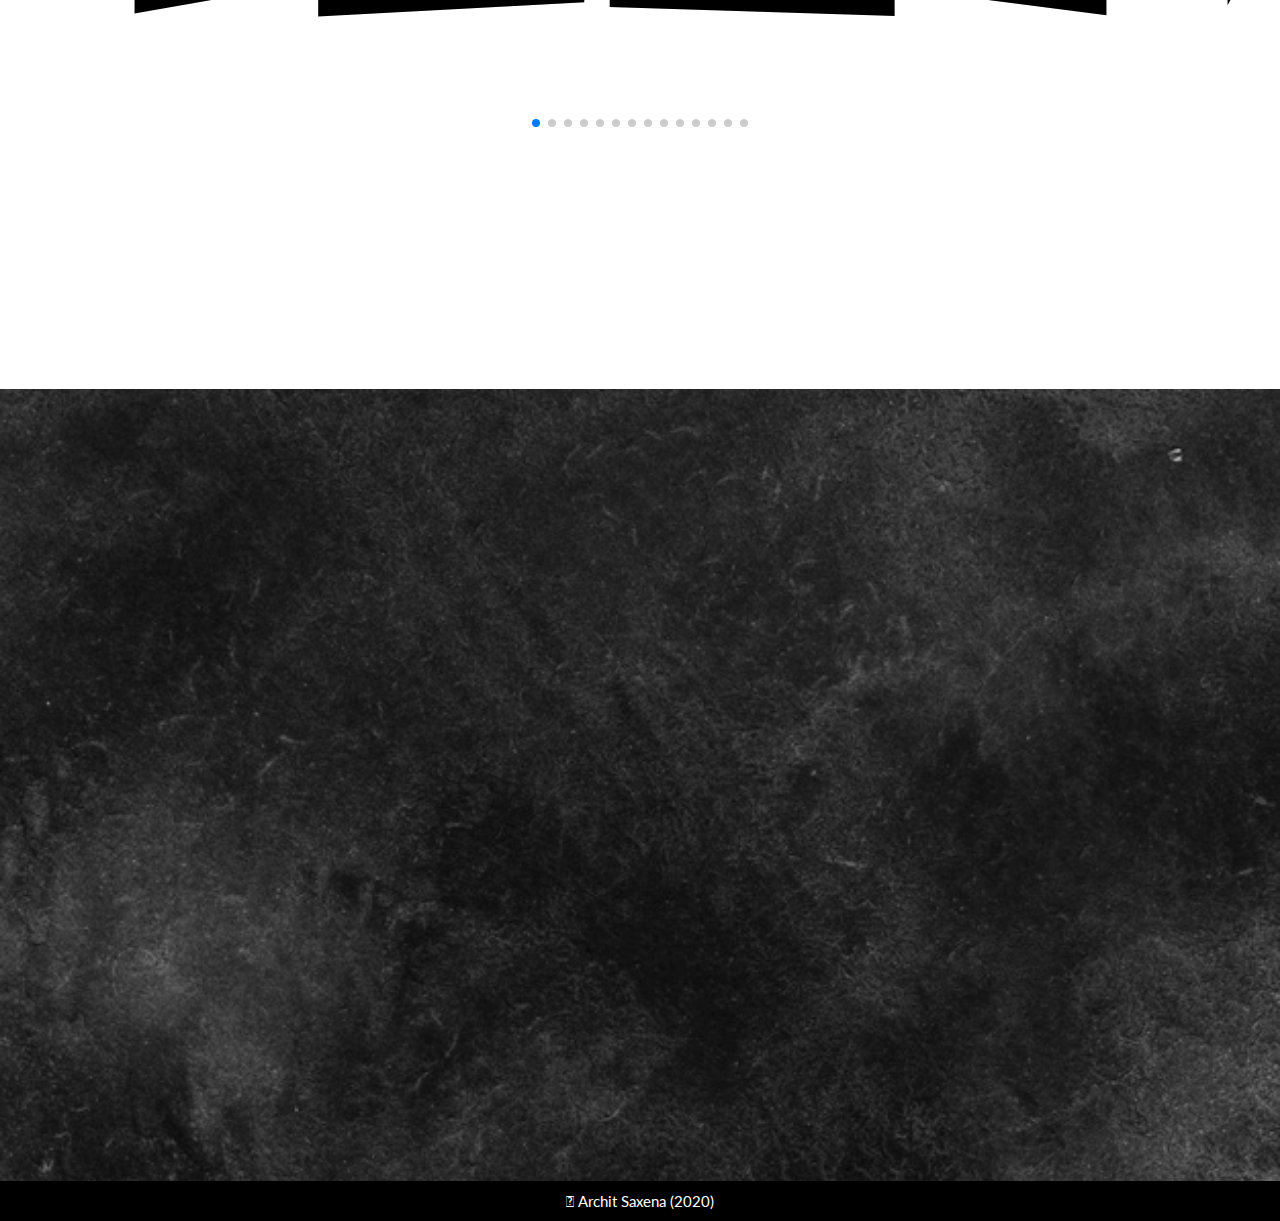
==== commit 098534d5: "final modifications" ====
--- a/index.html
+++ b/index.html
@@ -135,7 +135,7 @@
                             <ol>
                                 <li> Design Thinking & Innovation </li>
                                 <li> The Winning Team </li>
-                                <li> Servent Leadership </li> 
+                                <li> Servant Leadership </li> 
                                 <li> Effective Communication </li> 
                                 <li> Mind Mapping & Project Management </li> 
                             </ol>
@@ -326,7 +326,7 @@
                             <div class="pic">
                                 <img src="images/niket.jpg" alt="">
                             </div>
-                                <h3 class="title"> Niket Kumar</h3>
+<h3 class="title"> Niket Kumar</h3>
                                 <span class="post">  Project Associate, Building Technology Division, </span>
                                 <span class="company">  IIT Chennai. </span>  
                         </div>
@@ -360,10 +360,10 @@
                     <img src="images/sibm.png">
                 </div>
                 <div class="swiper-slide">
-                    <img src="images/infosys.png">
-                </div>
-                <div class="swiper-slide">
-                    <img src="images/nit.png">
+                    <img src="images/infosys.png" style="width: 160px">
+                </div>
+                <div class="swiper-slide">
+                    <img src="images/nit.png" style="width: 150px; height: 150px">
                 </div>
                 <div class="swiper-slide">
                     <img src="images/kle.png">
@@ -372,16 +372,16 @@
                     <img src="images/mahindra.png">
                 </div>
                 <div class="swiper-slide">
-                    <img src="images/ifim.png" >
+                    <img src="images/ifim.png" style="width: 150px; height: 150px">
                 </div>                
                 <div class="swiper-slide">
-                    <img src="images/isbr.png">
-                </div>
-                <div class="swiper-slide">
-                    <img src="images/sdm.jpg">
+                    <img src="images/isbr.png" style="width: 150px; height: 130px">
+                </div>
+                <div class="swiper-slide">
+                    <img src="images/sdm.jpg" style="width: 150px; height: 155px">
                 </div>         
                 <div class="swiper-slide">
-                    <img src="images/medical.jpg">
+                    <img src="images/medical.jpg" style="width: 150px; height: 145px">
                 </div>
             </div>
                 
@@ -406,15 +406,43 @@
         <div class="swiper-wrapper" id="gallery_wrapper">
             <div class="swiper-slide">
                 <div class="imgBx">
+                    <img src="images/YES!+ Workshop for BVB, Hubli Students.jpeg">
+                </div>
+                <div class="details">
+                    <h3> YES!+ Workshop for BVB, Hubli Students </h3>
+                </div>
+            </div> 
+
+            <div class="swiper-slide">
+                <div class="imgBx">
                     <img src="images/Induction Program at NITK Surathkal.jpg">
                 </div>
                 <div class="details">
                     <h3> Induction Program at NITK Surathkal </h3>
                 </div>
             </div>
+
+            <div class="swiper-slide">
+                <div class="imgBx">
+                    <img src="images/Yoga & Meditation Session at Wipro.jpeg">
+                </div>
+                <div class="details">
+                    <h3>Corporate Yoga & Meditation Session for Wipro Employees</h3>
+                </div>
+            </div>
+
             
             <div class="swiper-slide">
                 <div class="imgBx">
+                    <img src="images/Addressing Faculties of Symbiosis Bangalore on Mind & Meditation.jpeg">
+                </div>
+                <div class="details">
+                    <h3> Addressing Faculties of Symbiosis Bangalore on Mind & Meditation </h3>
+                </div>
+            </div>
+            
+            <div class="swiper-slide">
+                <div class="imgBx">
                     <img src="images/Induction Program for Management Students of ISBR, Bangalore.jpeg">
                 </div>
                 <div class="details">
@@ -433,103 +461,95 @@
 
             <div class="swiper-slide">
                 <div class="imgBx">
+                    <img src="images/Induction Program for Budding Engineers at BVB, Hubli.jpeg">
+                </div>
+                <div class="details">
+                    <h3> Induction Program for Budding Engineers at BVB, Hubli </h3>
+                </div>
+            </div>
+
+            <div class="swiper-slide">
+                <div class="imgBx">
+                    <img src="images/At Symbiosis Bangalore for International Day of Yoga.jpg">
+                </div>
+                <div class="details">
+                    <h3> At Symbiosis Bangalore for International Day of Yoga </h3>
+                </div>
+            </div>
+
+            <div class="swiper-slide">
+                <div class="imgBx">
+                    <img src="images/Outbound Team Outing for ECity Team.jpeg">
+                </div>
+                <div class="details">
+                    <h3> Outbound Team Outing for ECity Team </h3>
+                </div>
+            </div>
+
+            <div class="swiper-slide">
+                <div class="imgBx">
+                    <img src="images/At NITK Surathkal for Induction Program.jpeg">
+                </div>
+                <div class="details">
+                    <h3> At NITK Surathkal for Induction Program </h3>
+                </div>
+            </div>
+
+            <div class="swiper-slide">
+                <div class="imgBx">
+                    <img src="images/Addressing an audience during Happiness Program at ECity.jpg">
+                </div>
+                <div class="details">
+                    <h3> Addressing an audience during Happiness Program at ECity </h3>
+                </div>
+            </div>
+
+            
+            <div class="swiper-slide">
+                <div class="imgBx">
+                    <img src="images/At KLE Architecture College, Hubli for Induction Program.jpeg">
+                </div>
+                <div class="details">
+                    <h3> At KLE Architecture College, Hubli for Induction Program </h3>
+                </div>
+            </div>
+            
+            <div class="swiper-slide">
+                <div class="imgBx">
+                    <img src="images/Conducting Art of Living Program at Bangalore.jpeg">
+                </div>
+                <div class="details">
+                    <h3> Conducting Art of Living Program at Bangalore </h3>
+                </div>
+            </div>
+           
+            <div class="swiper-slide">
+                <div class="imgBx">
+                    <img src="images/Year End Mega Happiness Program Batch.jpeg">
+                </div>
+                <div class="details">
+                    <h3> Year End Mega Happiness Program Batch </h3>
+                </div>
+            </div>
+
+            <div class="swiper-slide">
+                <div class="imgBx">
+                    <img src="images/YES!+ Workshop at SDM Dharwad.jpg">
+                </div>
+                <div class="details">
+                    <h3>YES!+ Workshop at SDM Dharwad </h3>
+                </div>
+            </div>
+
+            <div class="swiper-slide">
+                <div class="imgBx">
                     <img src="images/Excellence at Workplace Session for Corporates.jpg">
                 </div>
                 <div class="details">
-                    <h3> Excellence at Workplace Session for Corporates </h3>
-                </div>
-            </div>
-
-            <div class="swiper-slide">
-                <div class="imgBx">
-                    <img src="images/Induction Program for Budding Engineers at BVB, Hubli.jpeg">
-                </div>
-                <div class="details">
-                    <h3> Induction Program for Budding Engineers at BVB, Hubli </h3>
-                </div>
-            </div>
-
-            <div class="swiper-slide">
-                <div class="imgBx">
-                    <img src="images/At Symbiosis Bangalore for International Day of Yoga.jpg">
-                </div>
-                <div class="details">
-                    <h3> At Symbiosis Bangalore for International Day of Yoga </h3>
-                </div>
-            </div>
-
-            <div class="swiper-slide">
-                <div class="imgBx">
-                    <img src="images/Outbound Team Outing for ECity Team.jpeg">
-                </div>
-                <div class="details">
-                    <h3> Outbound Team Outing for ECity Team </h3>
-                </div>
-            </div>
-
-            <div class="swiper-slide">
-                <div class="imgBx">
-                    <img src="images/At NITK Surathkal for Induction Program.jpeg">
-                </div>
-                <div class="details">
-                    <h3> At NITK Surathkal for Induction Program </h3>
-                </div>
-            </div>
-
-            <div class="swiper-slide">
-                <div class="imgBx">
-                    <img src="images/Addressing an audience during Happiness Program at ECity.jpg">
-                </div>
-                <div class="details">
-                    <h3> Addressing an audience during Happiness Program at ECity </h3>
-                </div>
-            </div>
-
-            <div class="swiper-slide">
-                <div class="imgBx">
-                    <img src="images/At KLE Architecture College, Hubli for Induction Program.jpeg">
-                </div>
-                <div class="details">
-                    <h3> At KLE Architecture College, Hubli for Induction Program </h3>
+                    <h3>Excellence at Workplace Session for Corporates </h3>
                 </div>
             </div>
             
-            <div class="swiper-slide">
-                <div class="imgBx">
-                    <img src="images/Conducting Art of Living Program at Bangalore.jpeg">
-                </div>
-                <div class="details">
-                    <h3> Conducting Art of Living Program at Bangalore </h3>
-                </div>
-            </div>
-           
-            <div class="swiper-slide">
-                <div class="imgBx">
-                    <img src="images/Year End Mega Happiness Program Batch.jpeg">
-                </div>
-                <div class="details">
-                    <h3> Year End Mega Happiness Program Batch </h3>
-                </div>
-            </div>
-
-            <div class="swiper-slide">
-                <div class="imgBx">
-                    <img src="images/YES!+ Workshop at SDM Dharwad.jpg">
-                </div>
-                <div class="details">
-                    <h3>YES!+ Workshop at SDM Dharwad </h3>
-                </div>
-            </div>
-            
-            <div class="swiper-slide">
-                <div class="imgBx">
-                    <img src="images/YES!+ Workshop for BVB, Hubli Students.jpeg">
-                </div>
-                <div class="details">
-                    <h3> YES!+ Workshop for BVB, Hubli Students </h3>
-                </div>
-            </div>
-           
             <div class="swiper-slide">
                 <div class="imgBx">
                     <img src="images/Youth Empowerment Workshop at ISBR, Bangalore.jpg">
@@ -570,13 +590,20 @@
             </form>
         </div>
         <div id="form-submitted-info" style="display: none; padding-top: 10px; padding-bottom: 40px;">
-            <h3 class="self wow fadeInUp"  data-wow-duration="1.2s" data-wow-delay="1.2s"> The form has be submitted! </h3> 
+            <h3 class="self wow fadeInUp"  data-wow-duration="1.2s" data-wow-delay="1.2s"> Thanks for your query. We will get back to you shortly! </h3> 
         </div>
         <div class="row" id="contact"> 
-            <div class="col-md-12">
-                <i class="fa fa-envelope icon wow fadeInUp"  data-wow-duration="1s" data-wow-delay="1s" style="font-size: 35px;  text-align: center; display: block; color:#1ebba3;"></i>
-                <br>
-                <a href=" connect@architsaxena.in">  <h3 class="self wow fadeInUp"  data-wow-duration="1.2s" data-wow-delay="1.2s">  connect@architsaxena.in </h3> </a>
+            <div class="col-md-6" style="text-align: center">
+                <i class="fa fa-envelope icon wow fadeInUp" id="social-media"  data-wow-duration="1s" data-wow-delay="1s" style="padding-right: none;"></i>
+                <a href="https://connect@architsaxena.in">  <h3 class="self wow fadeInUp"  data-wow-duration="1.2s" data-wow-delay="1.2s">  connect@architsaxena.in </h3> </a>
+            </div>
+        
+            <div class="col-md-6" style="text-align: center">
+                <a href="https://facebook.com/aolarchit14"> <i class="fa fa-facebook wow fadeInUp" id="social-media"  data-wow-duration="1s" data-wow-delay="1s"></i> </a>
+                <a href="https://instagram.com/architsaxena.in"> <i class="fa fa-instagram  wow fadeInUp"  id="social-media" data-wow-duration="1s" data-wow-delay="1s"></i> </a>
+                <a href="https://linkedin.com/in/architsaxena1"> <i class="fa fa-linkedin wow fadeInUp" id="social-media" data-wow-duration="1s" data-wow-delay="1s" ></i> </a>
+                <a href="https://twitter.com/architsaxena_in"> <i class="fa fa-twitter wow fadeInUp" id="social-media" data-wow-duration="1s" data-wow-delay="1s" style="padding-right: none;" ></i> </a>
+                <h3 class="self wow fadeInUp"  data-wow-duration="1.2s" data-wow-delay="1.2s">Stay Connected!</h3>
             </div>
         </div>
        
--- a/css/main.css
+++ b/css/main.css
@@ -322,8 +322,8 @@
     width: 100%;
     height: 100%;
     padding-top: 90px;
-    padding-bottom: 40px;
-    padding: 30px 30px 63px;
+    /* padding-bottom: 0px; */
+    /* padding: 30px 30px 63px; */
   }
   .s1 .swiper-slide {
     text-align: center;
@@ -348,15 +348,15 @@
       width: 60%;
 }
 
-/* .s1 .swiper-pagination{
-
-} */
+.s1 .swiper-wrapper {
+padding-bottom: 50px;
+}
 
 /* Gallery Section */
 
 #GALLERY {
     height: 100vh;
-    padding-top: 20px;
+    /* padding-top: 20px; */
 }
 
 .s2 {
@@ -376,7 +376,7 @@
   }
 
   .s2 .swiper-pagination {
-      padding-bottom: 25px;
+      padding-bottom: 0px;
   }
 
 .swiper-slide .imgBx{
@@ -481,6 +481,13 @@
     color: white;
     text-align: center;
     font-family: 'Lato', sans-serif;
+    padding-bottom: 30px;
+}
+#social-media{
+    font-size: 35px;
+    color:#1ebba3;
+    padding-right: 20px;
+    padding-bottom: 20px;
 }
 
 /* Footer Section */
@@ -508,7 +515,7 @@
     text-align: center;
     /* padding-top: 2rem; */
     margin: 0 auto;
-    margin-top: 140px;
+    margin-top: 170px;
 }
 
 .caption h3 {
@@ -519,16 +526,16 @@
 }
 
 .btn-lg{
-    /* display: none; */
-    justify-content: center;
-    margin-right: 180px;
-    padding: .3rem 1rem; 
+    display: none;
+    /* justify-content: center;
+    margin-right: 140px;
+    padding: .3rem 1rem;  */
   
 }
 
 .caption h2 {
     font-size: 1.3rem;
-    padding-top: 5.8rem ; 
+    padding-top: 3rem ; 
 
 }  
 
@@ -539,6 +546,7 @@
 
 .name hr {
     width: 25rem;
+    padding-bottom: 0px;
 }
 
 .about-info{
@@ -574,13 +582,16 @@
     font-size: 1rem;
     text-align: justify;
 }
+
 .swiper-pagination {
     display: none;
 }
 
-.s1 {
-    padding-bottom: 20px;
-  }
+
+
+.s1 .swiper-wrapper {
+    padding-bottom: 0px;
+    }
 .contact-info{
     margin: 10px 10% 10px 10%;
 }
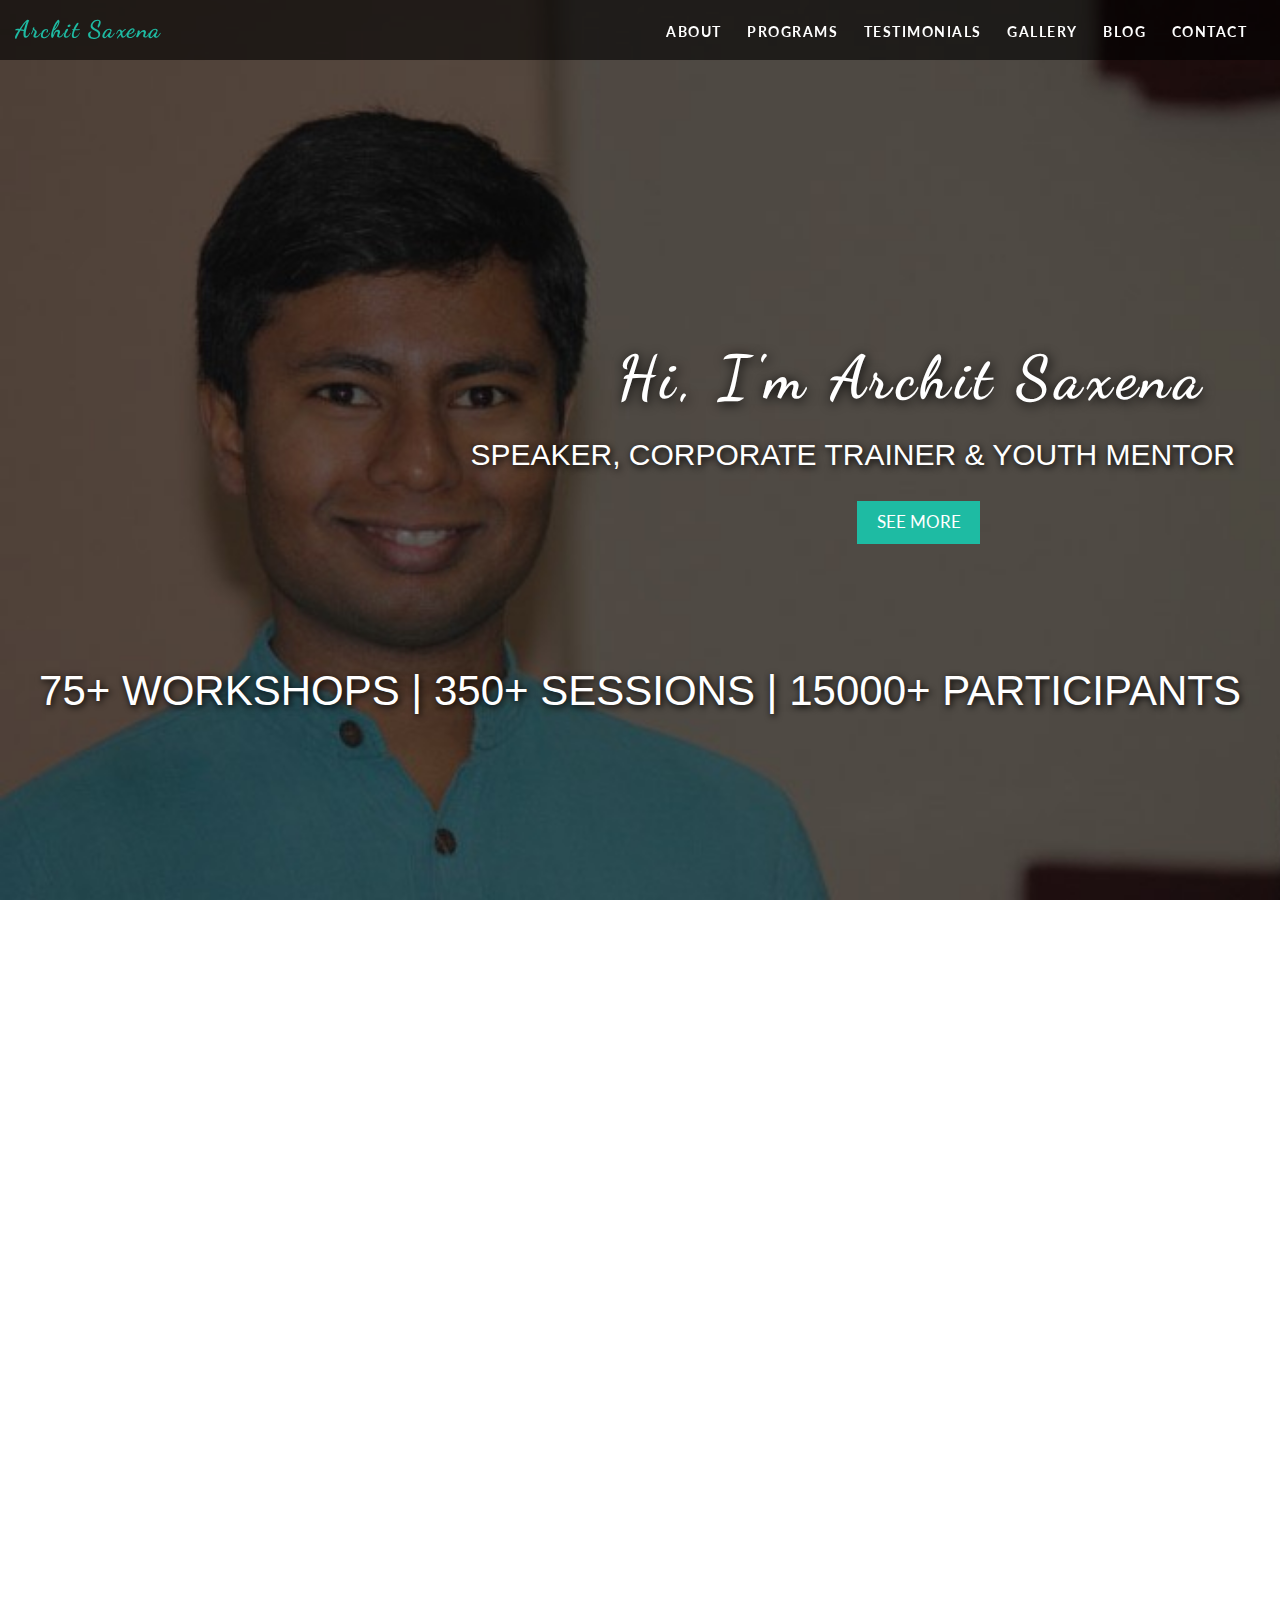
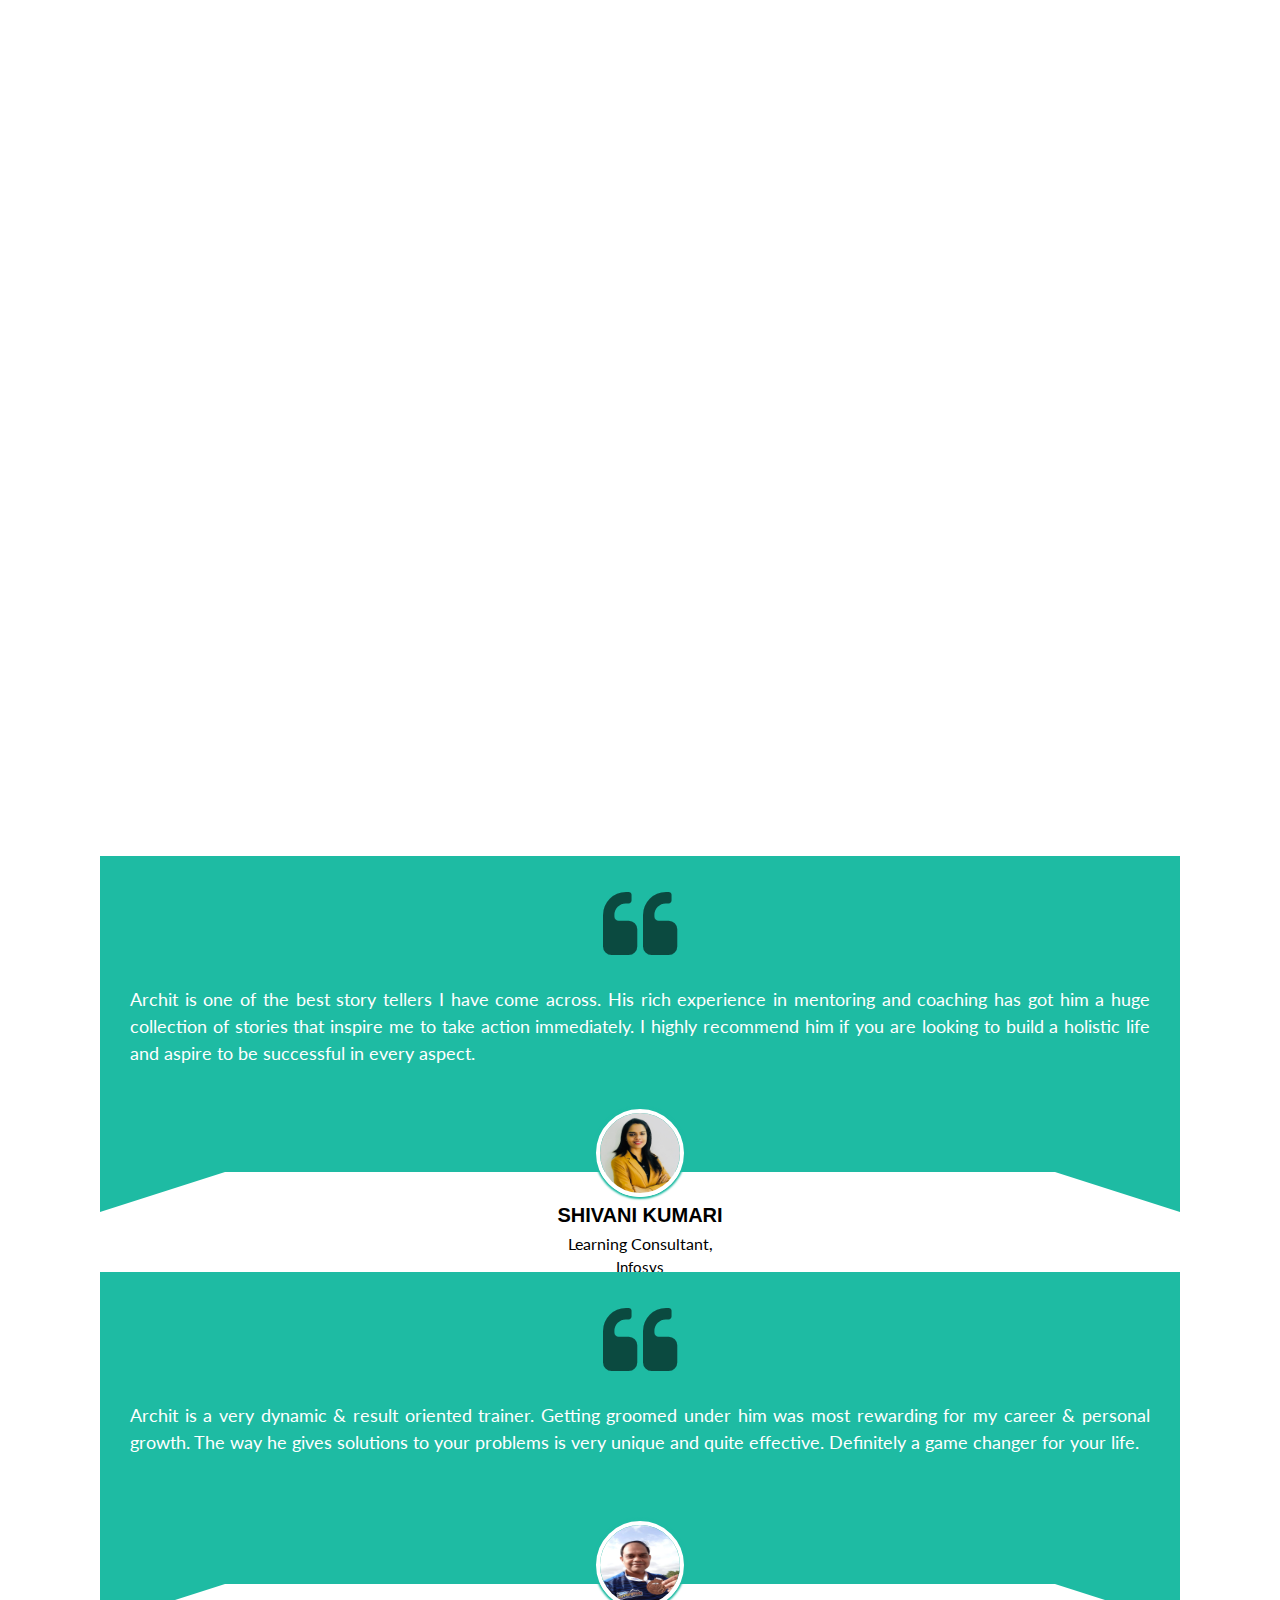
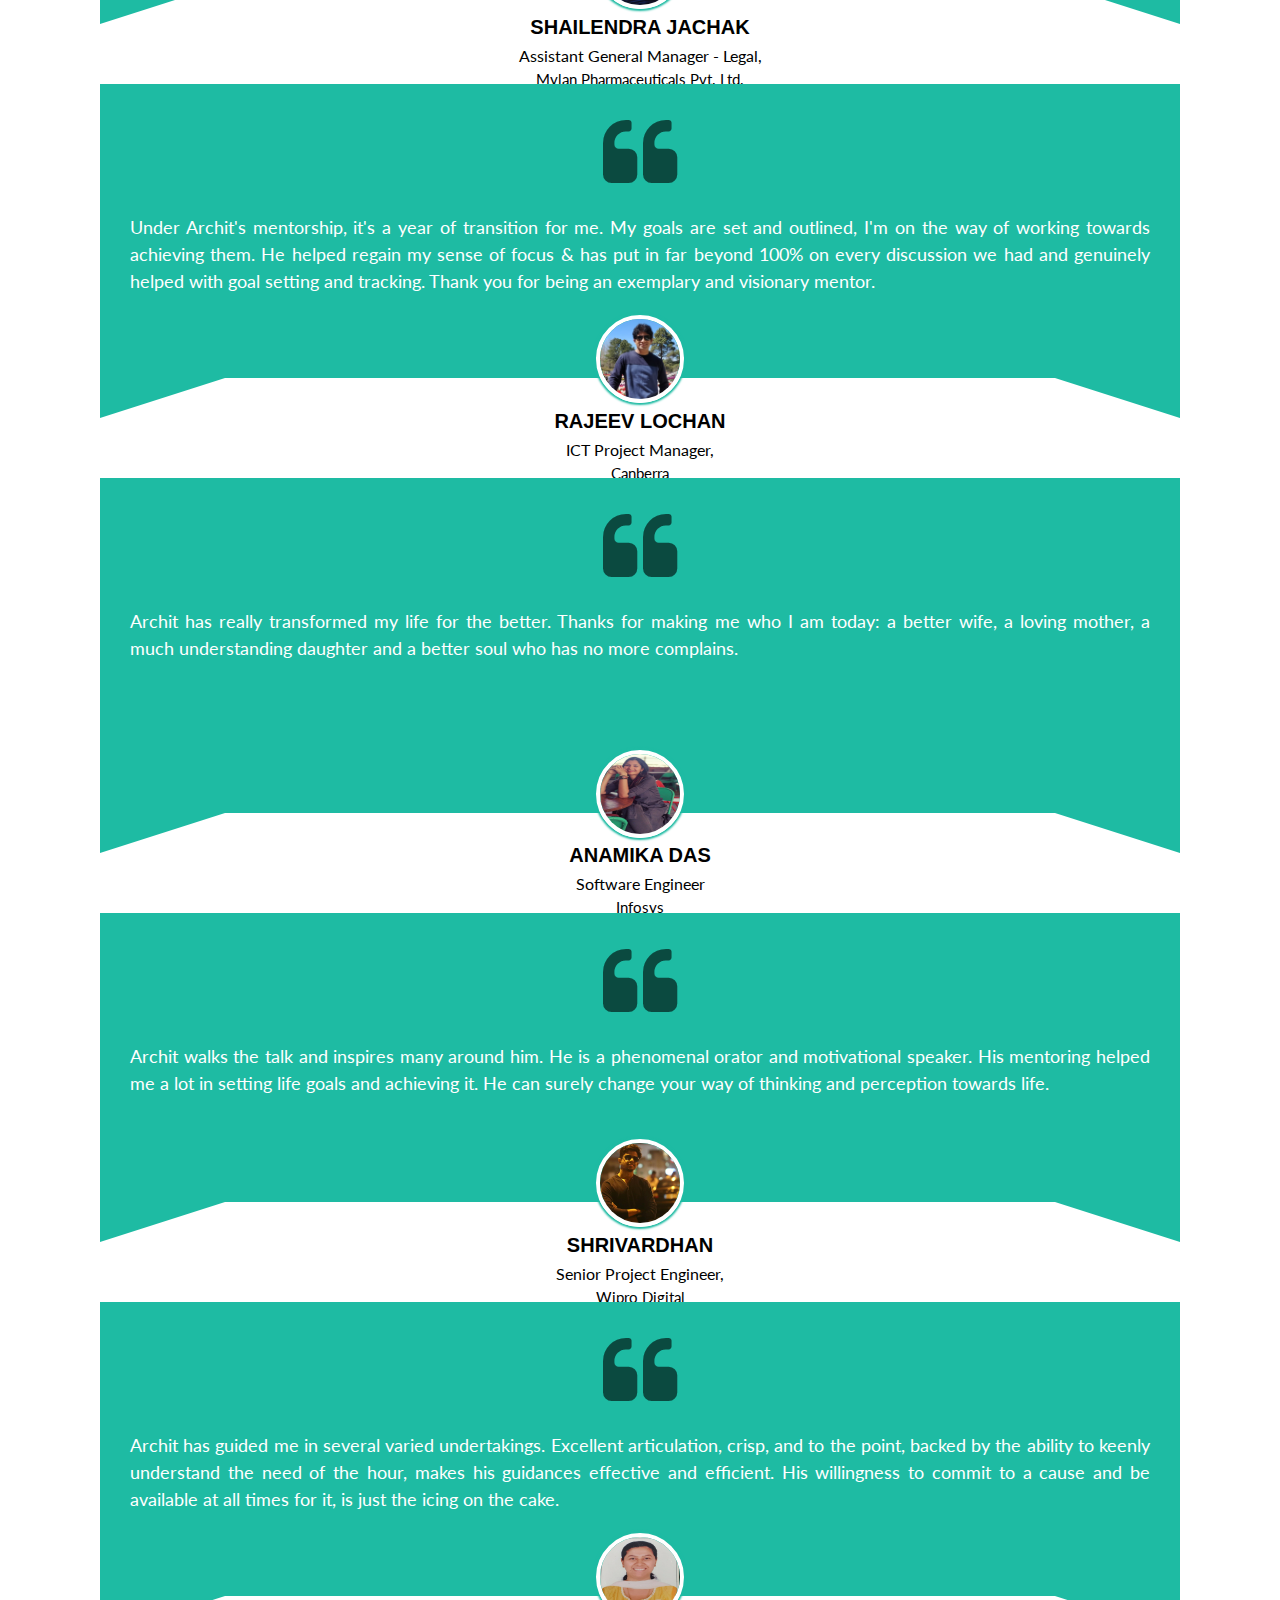
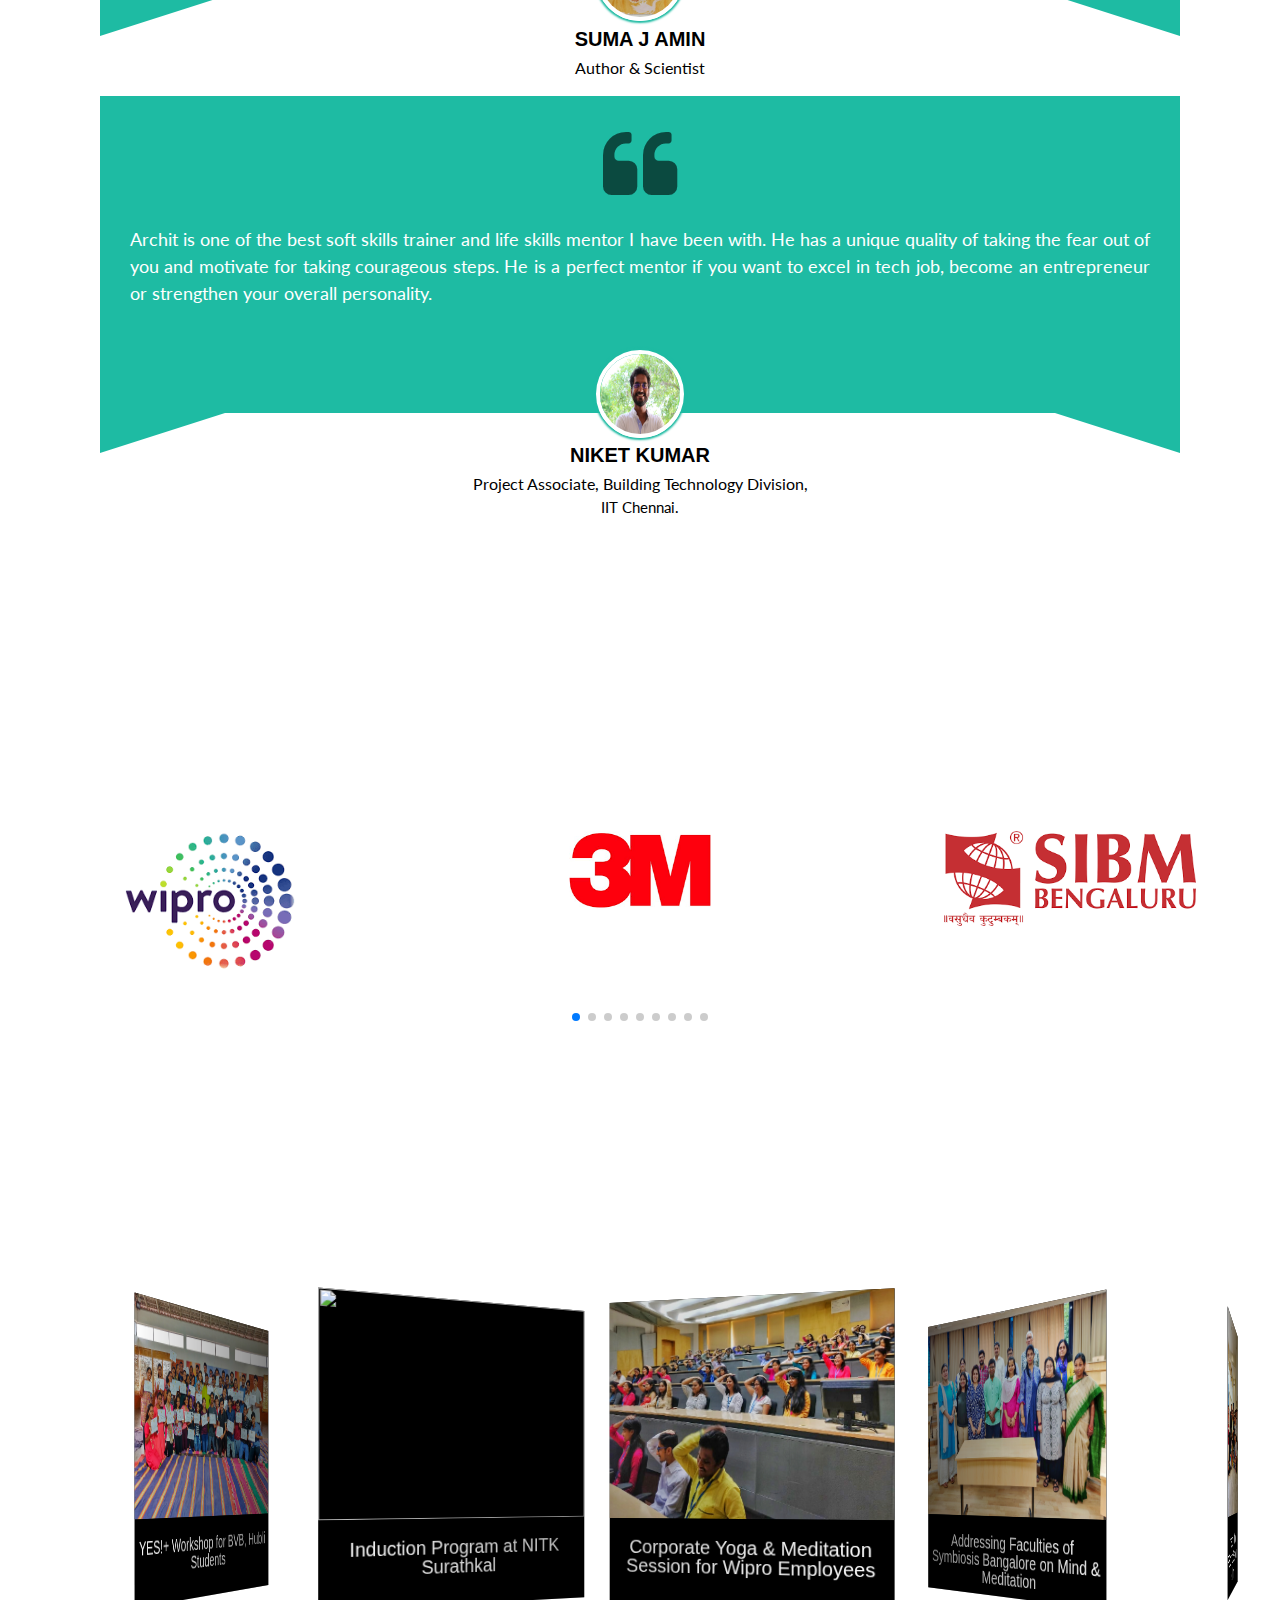
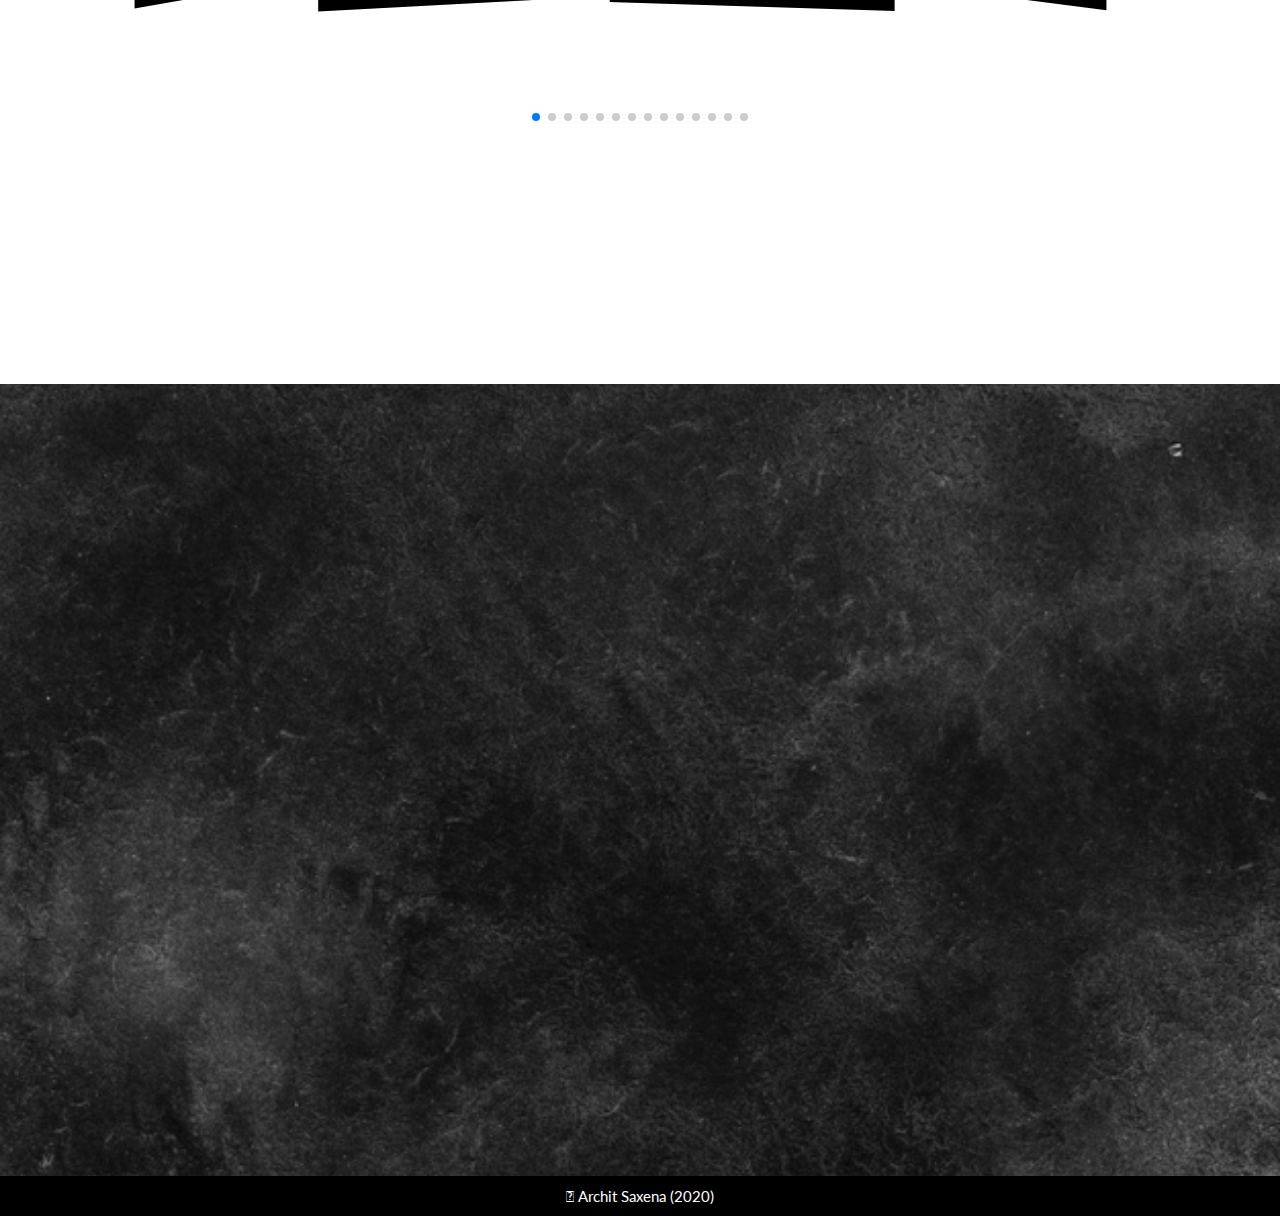
==== commit abe52652: "few modofication" ====
--- a/index.html
+++ b/index.html
@@ -146,7 +146,7 @@
             </div>
 
             <div class="col-md-4">
-                <div class="program wow fadeInUp" data-wow-duration="1s" data-wow-delay="1.5s">
+                <div class="program wow fadeInUp" data-wow-duration="1s" data-wow-delay="1.3s">
                     <span class="flaticon-yoga"></span>
                     <h3>ART OF LIVING PROGRAMS</h3>
                     <p class="card-text">Facilitated workshops for more than 6 years now and has taught in some top institutions across
@@ -171,12 +171,12 @@
             </div>
 
             <div class="col-md-4">
-                <div class="program wow fadeInUp" data-wow-duration="1s" data-wow-delay="1.7s">
+                <div class="program wow fadeInUp" data-wow-duration="1s" data-wow-delay="1.5s">
                     <span class="flaticon-career"></span>
                     <h3>YOUTH MENTORSHIP</h3>
                     <p class="card-text">Been a mentor to many youngsters & corporates and helped them achieve excellence in personal
                     & professional spheres, along with handling the various aspects of one’s progress.</p>
-                    <br><br>
+                    <br>
                     <button class="btn" type="button" data-toggle="collapse" data-target="#multiCollapseExample3" aria-expanded="false" aria-controls="multiCollapseExample3">Programs Offered</button>
                     <div class="collapse multi-collapse" id="multiCollapseExample3">
                         <br>
--- a/css/main.css
+++ b/css/main.css
@@ -208,8 +208,9 @@
 .program p {
     font-size: 1.1rem;
     text-align: justify;
-   margin-left: 30px;
-   margin-right: 30px;
+    margin-left: 22px;
+    margin-right: 22px;
+    padding-top: 17px;
 }
 
 .btn {
@@ -510,16 +511,16 @@
 
 
 .caption h1 {
-    font-size:2.3rem;
+    font-size:2rem;
     letter-spacing: .15rem;
     text-align: center;
     /* padding-top: 2rem; */
     margin: 0 auto;
-    margin-top: 170px;
+    margin-top: 175px;
 }
 
 .caption h3 {
-    font-size:1.2rem;
+    font-size:1.1rem;
     padding-bottom: 1.5rem ; 
     text-align: center;
     margin: 0 auto;
@@ -587,8 +588,6 @@
     display: none;
 }
 
-
-
 .s1 .swiper-wrapper {
     padding-bottom: 0px;
     }
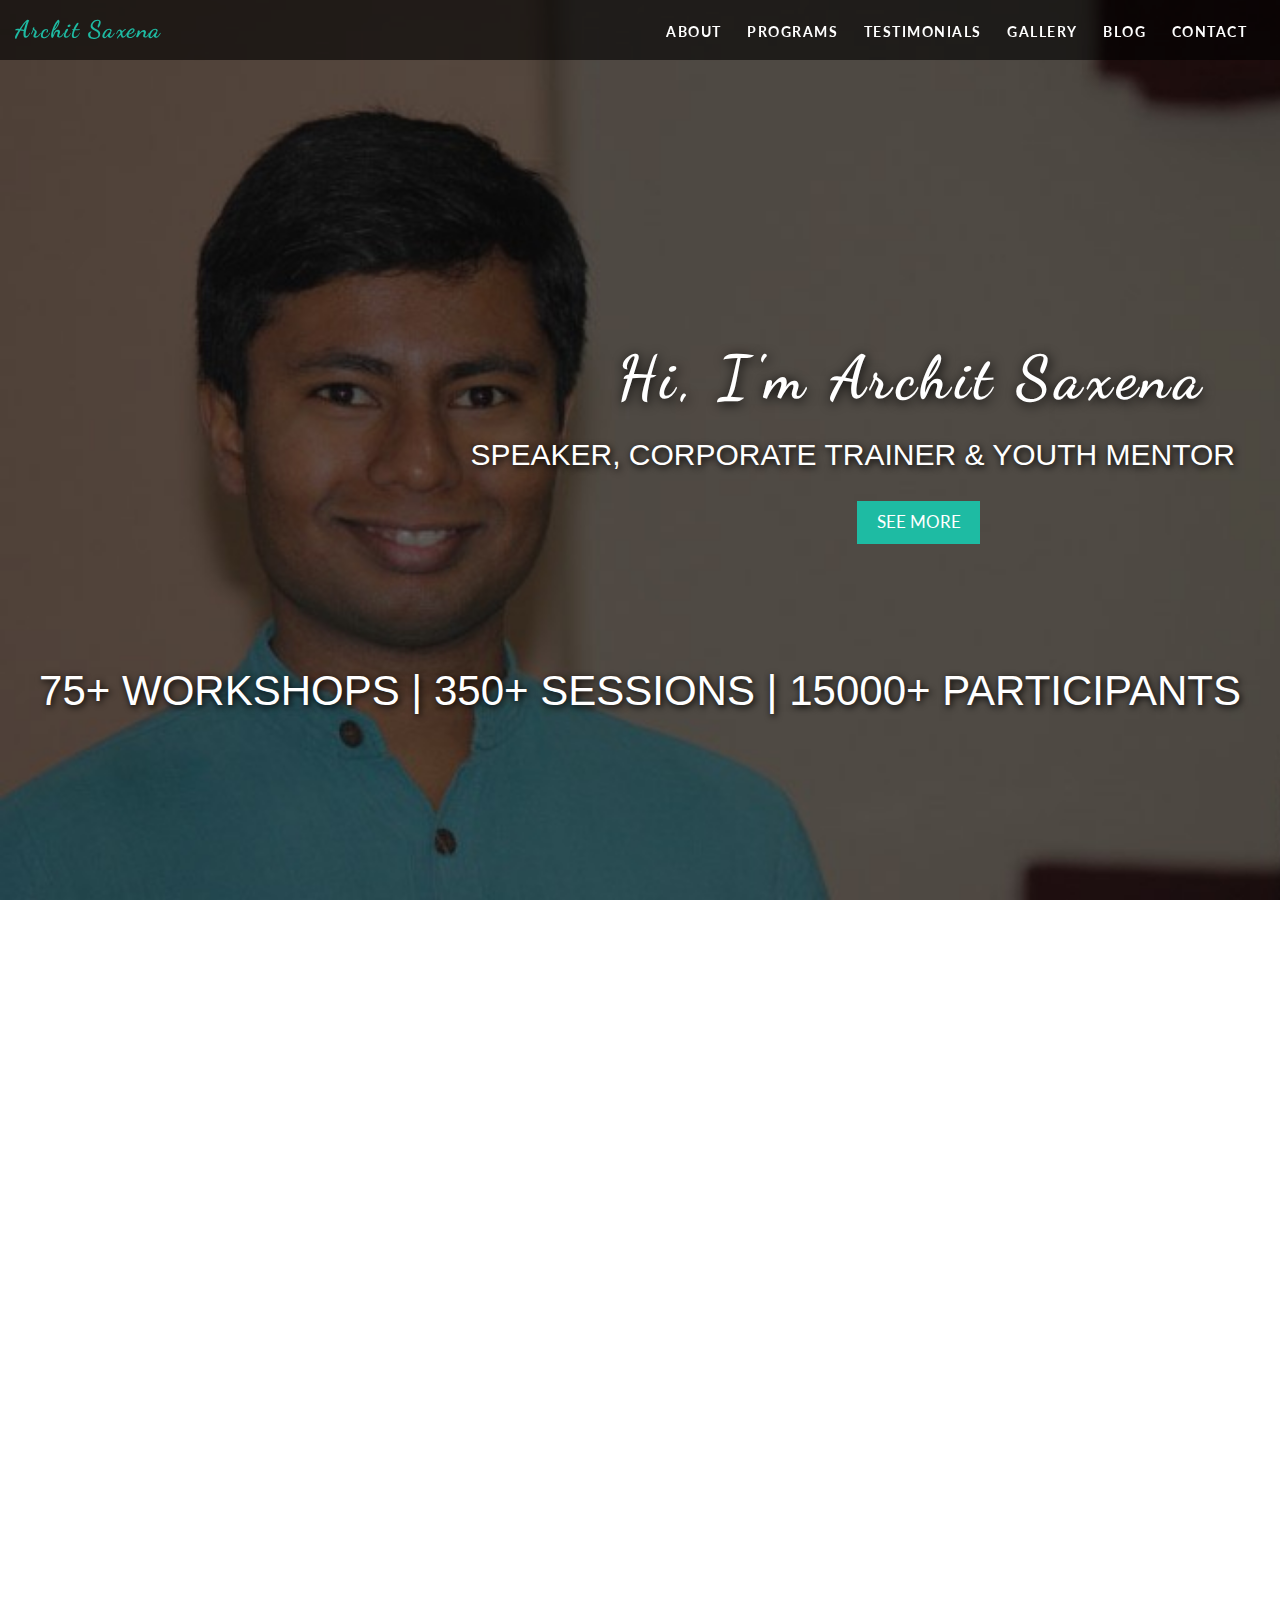
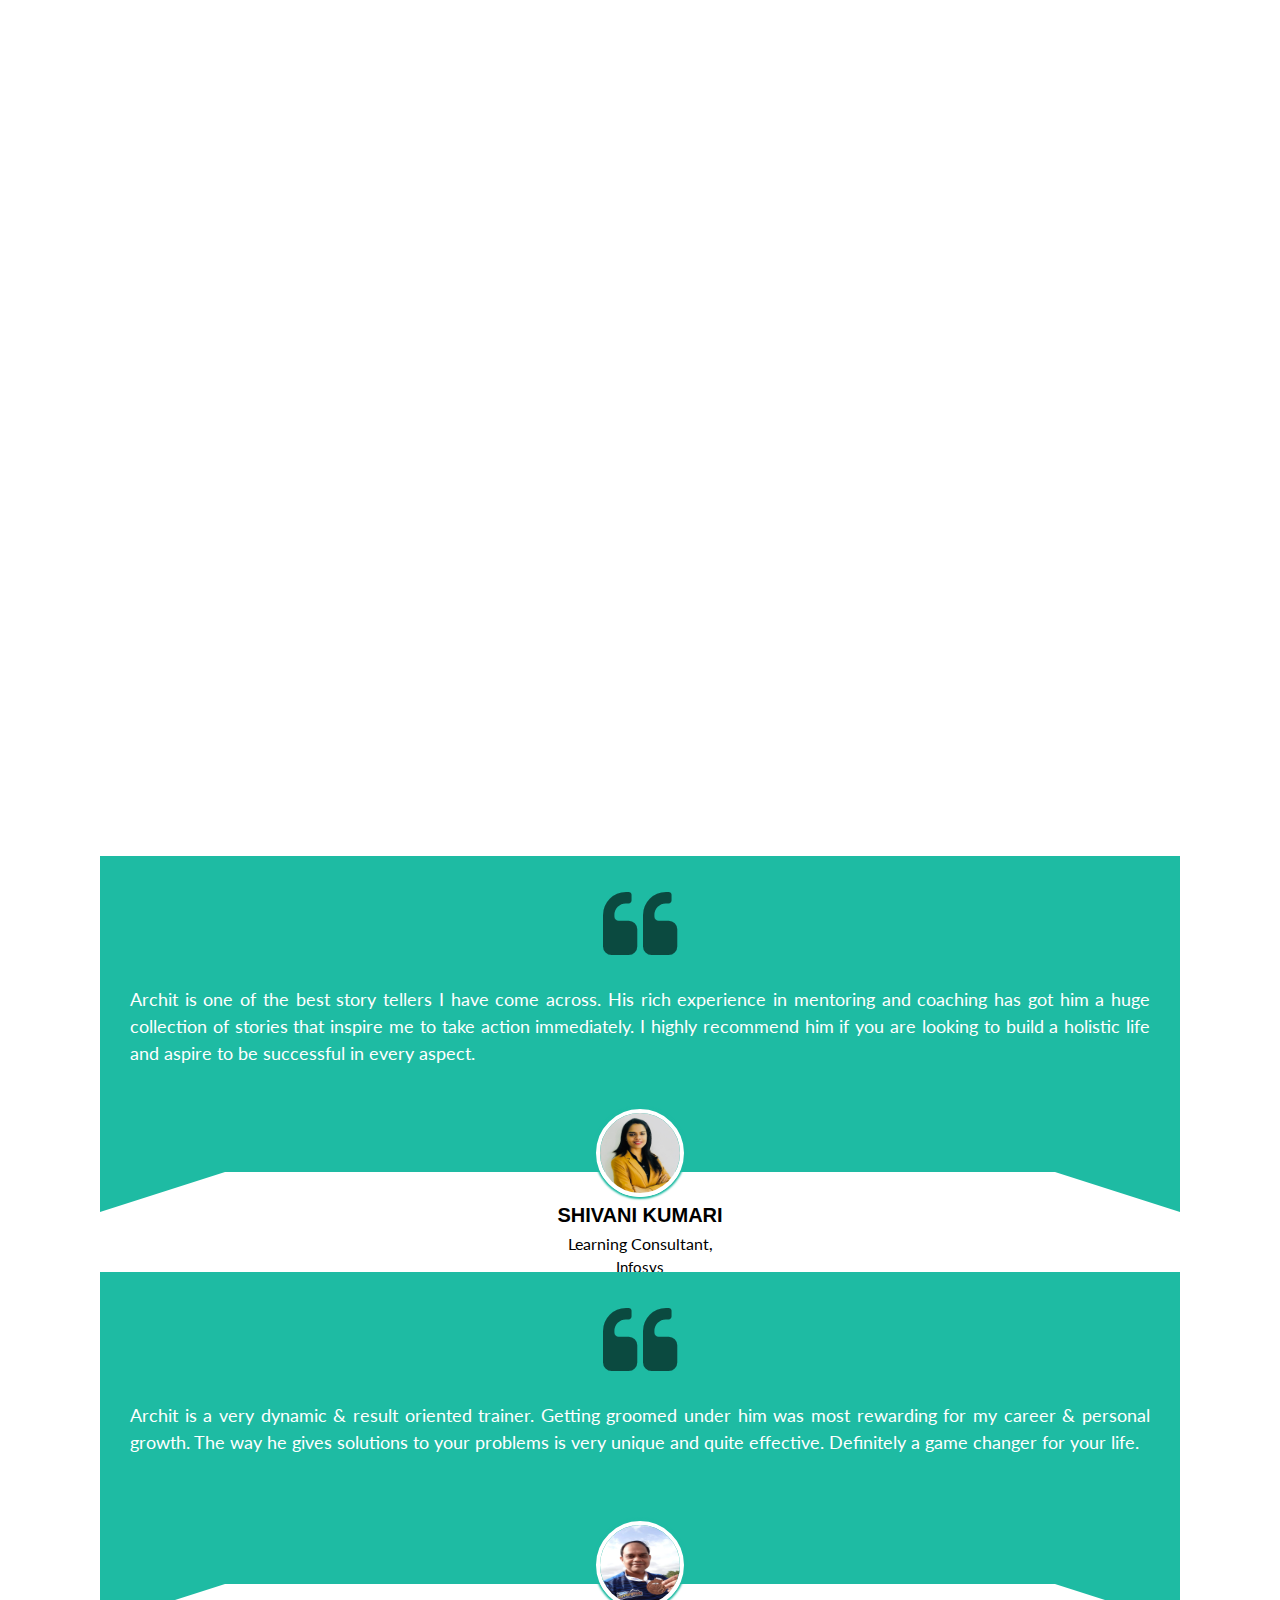
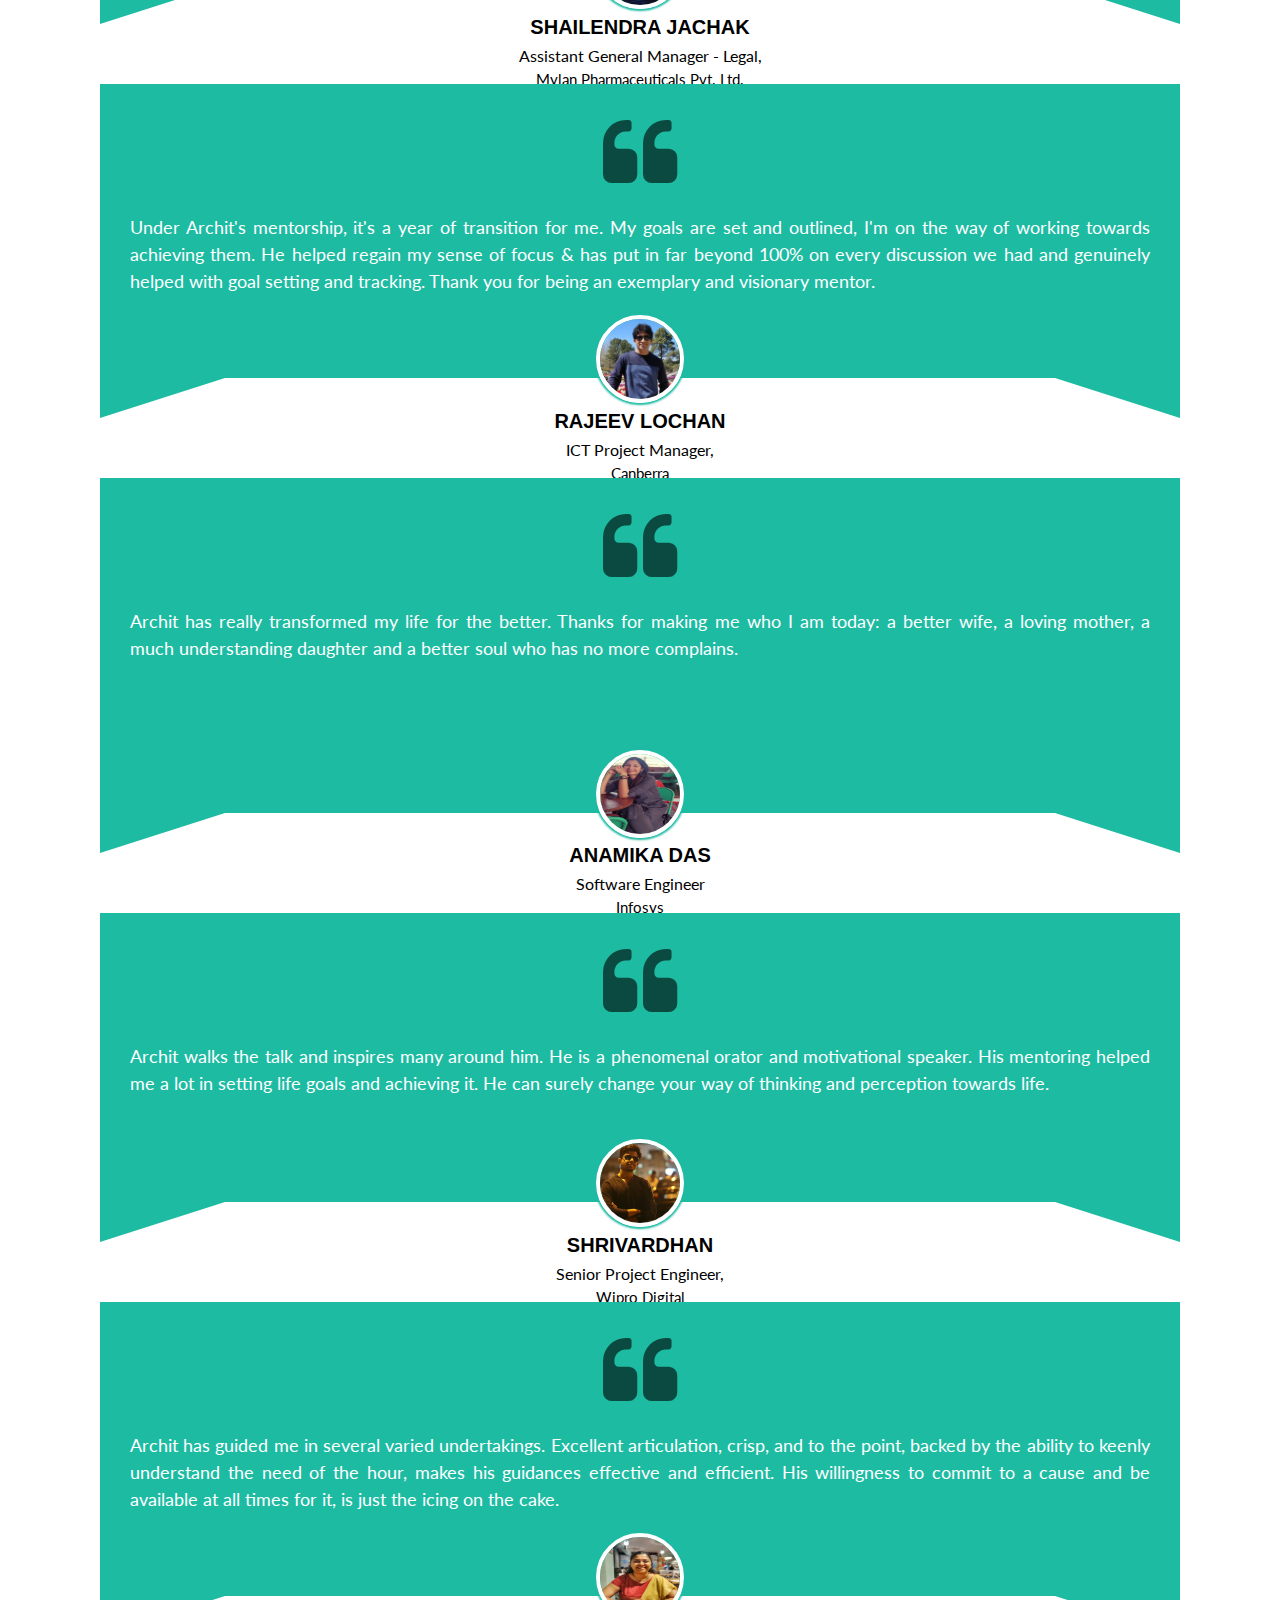
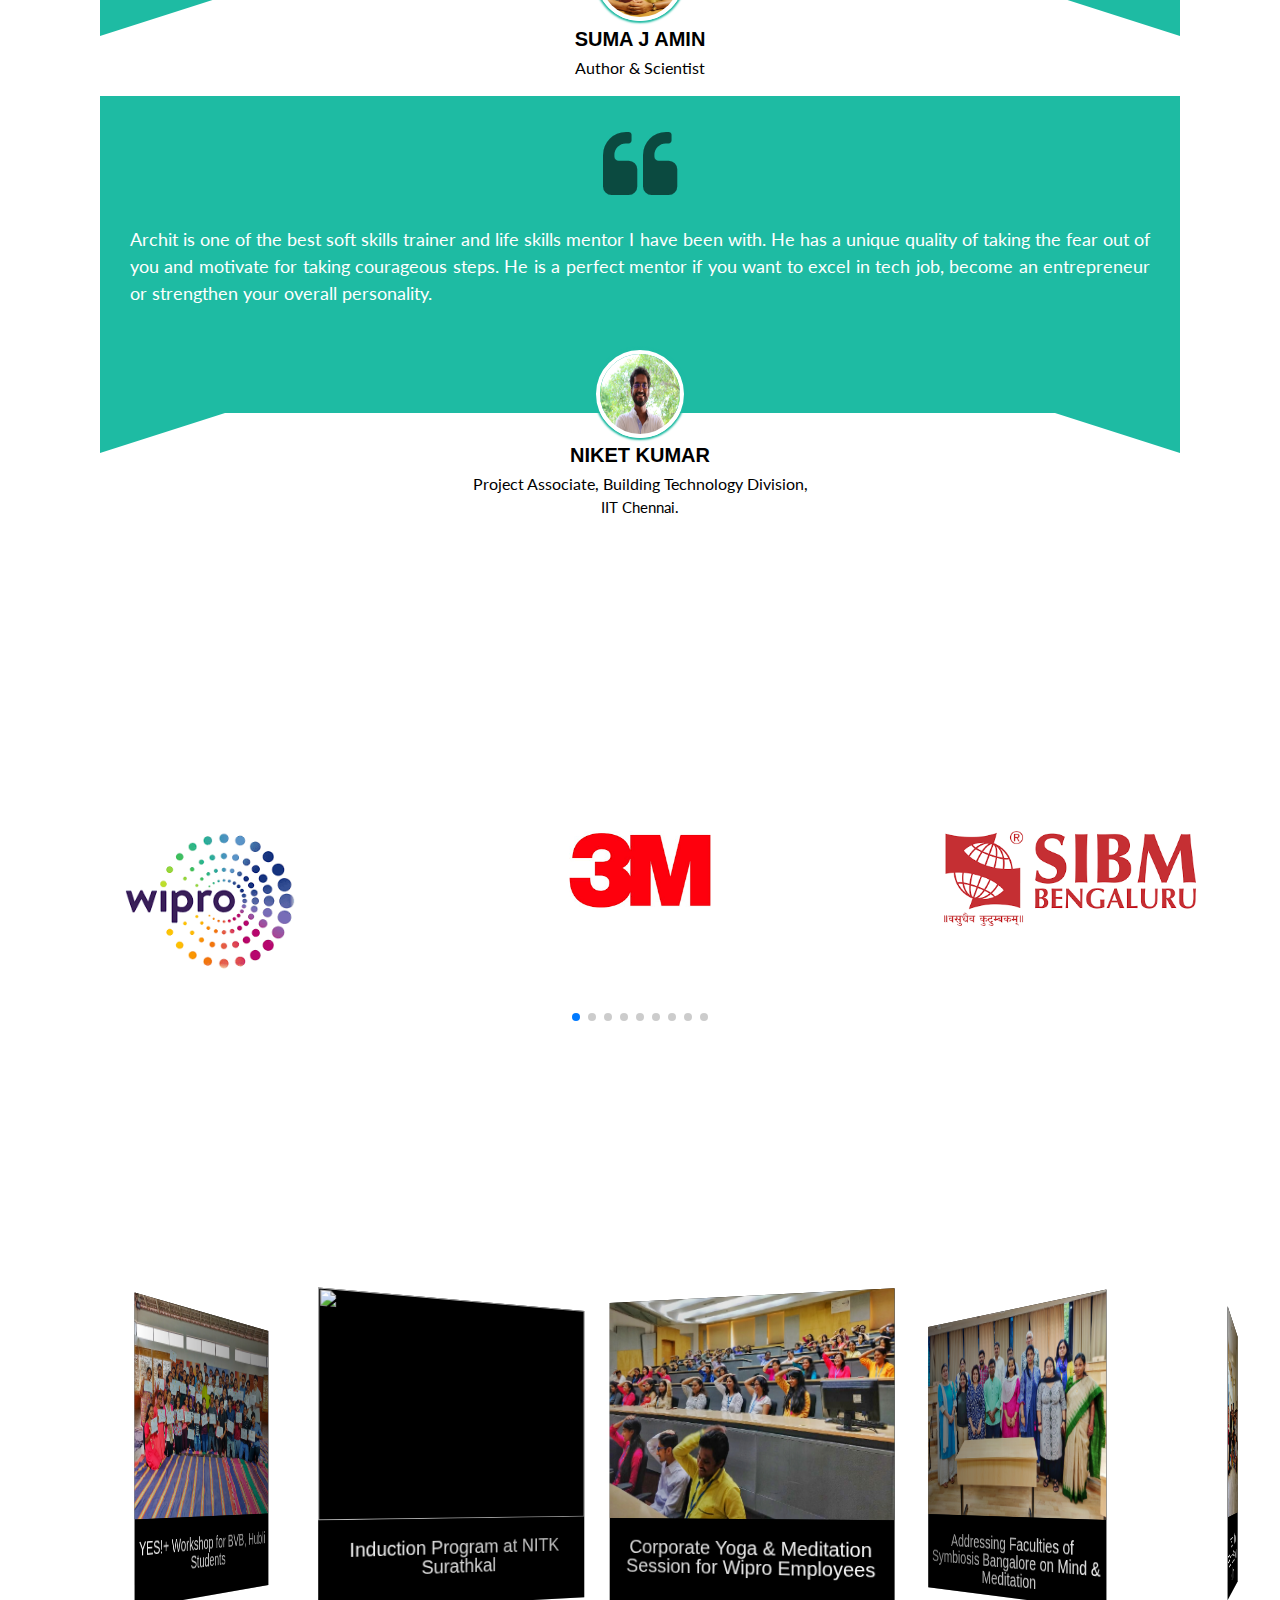
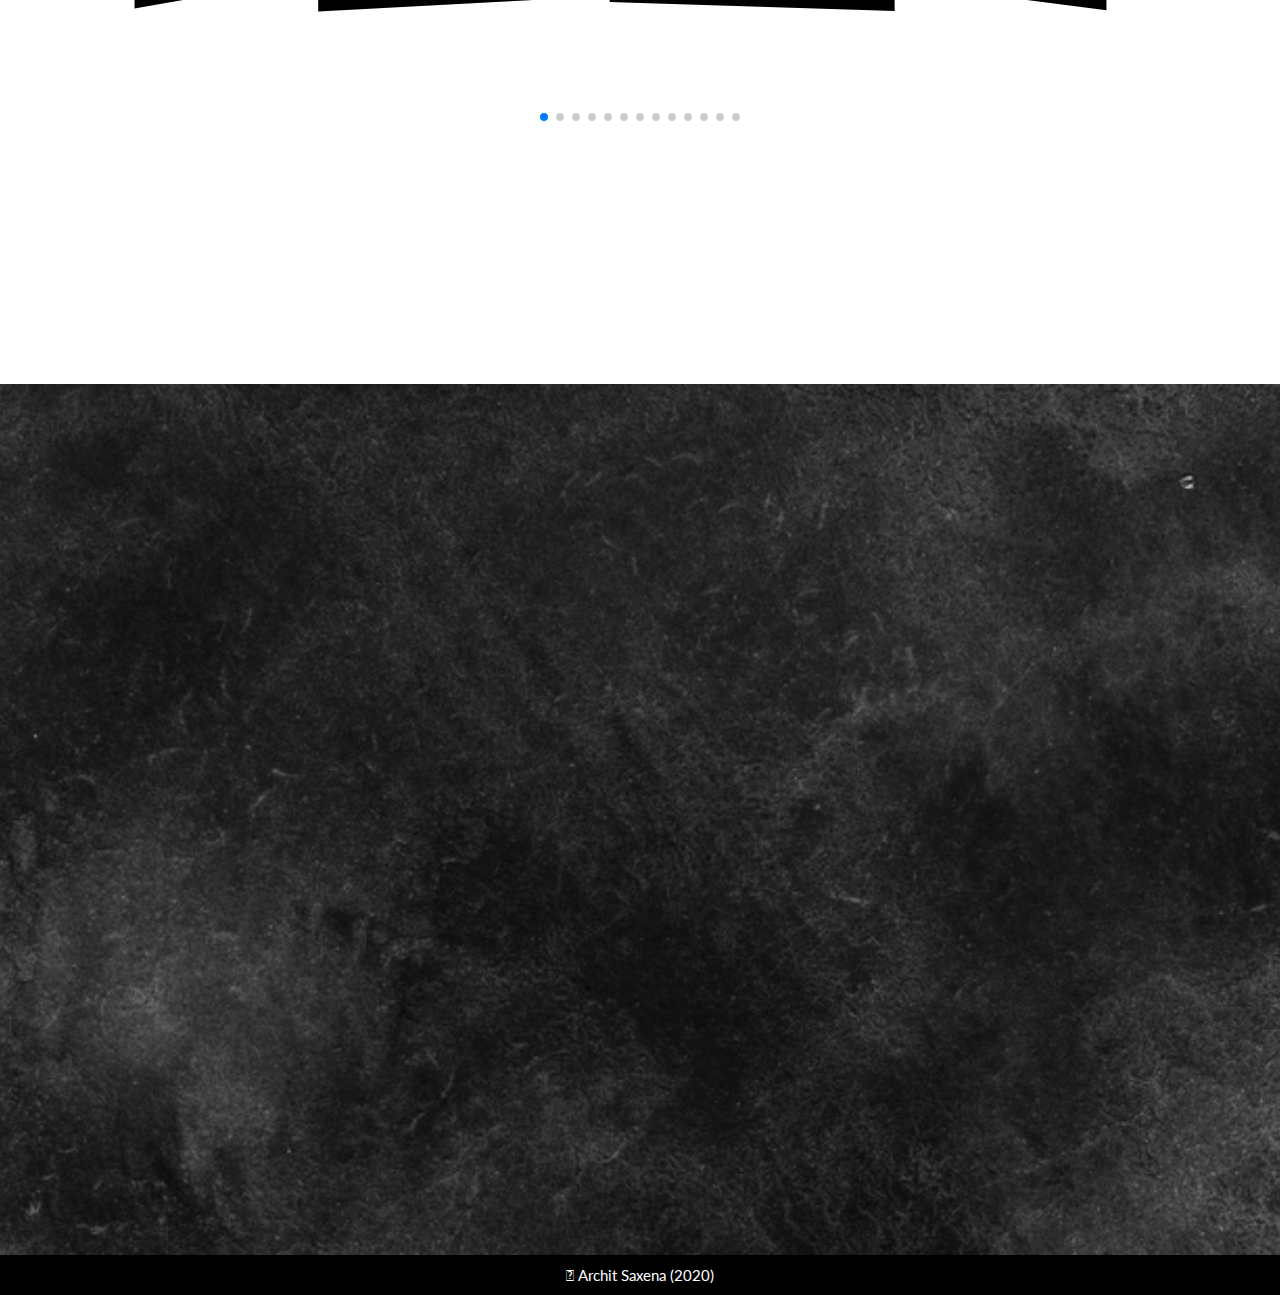
==== commit fddab5eb: "few modofication" ====
--- a/index.html
+++ b/index.html
@@ -128,7 +128,7 @@
                     workshops go a long way to help individuals & teams to excel both in professional & personal
                     spheres.</p>
                     <br>
-                    <a class="btn" data-toggle="collapse" href="#multiCollapseExample1" role="button" aria-expanded="false" aria-controls="multiCollapseExample1">Programs Offered</a>
+                    <button class="btn" type="button" data-toggle="collapse" data-target="#multiCollapseExample1" aria-expanded="false" aria-controls="multiCollapseExample1">Programs Offered</button>
                     <div class="collapse multi-collapse" id="multiCollapseExample1">
                         <br>
                         <div class="card card-body">
@@ -136,7 +136,7 @@
                                 <li> Design Thinking & Innovation </li>
                                 <li> The Winning Team </li>
                                 <li> Servant Leadership </li> 
-                                <li> Effective Communication </li> 
+                                <li> Outbound Team Outings </li> 
                                 <li> Mind Mapping & Project Management </li> 
                             </ol>
                         </div>
@@ -159,7 +159,7 @@
                         <div class="card card-body">
                             <ol>
                                 <li> Youth Empowerment & Skills (YES!+) </li>
-                                <li> Happiness Program </li>
+                                <li> THE Happiness Program </li>
                                 <li> Excellence at Workplace </li>
                                 <li> Student Excellence & Learning Program </li>
                                 <li> Stress Free Workplace</li>
@@ -306,7 +306,7 @@
                         </p>
                         <div class="testimonial-content">
                             <div class="pic">
-                                <img src="images/suma.jpg" alt="">
+                                <img src="images/suma.jpeg" alt="">
                             </div>
                                 <h3 class="title"> Suma J Amin </h3>
                                 <span class="post"> Author & Scientist </span>
@@ -452,15 +452,6 @@
 
             <div class="swiper-slide">
                 <div class="imgBx">
-                    <img src="images/Yoga & Meditation Session at Wipro.jpeg">
-                </div>
-                <div class="details">
-                    <h3>Corporate Yoga & Meditation Session for Wipro Employees</h3>
-                </div>
-            </div>
-
-            <div class="swiper-slide">
-                <div class="imgBx">
                     <img src="images/Induction Program for Budding Engineers at BVB, Hubli.jpeg">
                 </div>
                 <div class="details">
@@ -578,19 +569,21 @@
                 <div class="heading-underline wow fadeInUp" data-wow-duration="1s" data-wow-delay=".9s"></div>
         </div>
         <div class="contact-info" id="contact-form-toggle">
-            <form id="test-form" class="contact-form" name="contact-form" action="https://docs.google.com/forms/u/2/d/e/1FAIpQLSdglS-ht-QsLegKCWH3Zix01Dd9A8nvYcAI2x5y_nPMy1jyXQ/formResponse" target="hiddenFrame" method="POST">    
-                <input type="text" name="entry.647833942" id="inputName" class="textField wow fadeInUp"
+            <form id="test-form" class="contact-form" name="contact-form" action="https://docs.google.com/forms/u/0/d/e/1FAIpQLScWNw7dwvzN7s9f9gb34GhdYaffIlvNqJTtPvGGOSgyUUvjgQ/formResponse" target="hiddenFrame" method="POST">    
+                <input type="text" name="entry.1153744585" id="inputName" class="textField wow fadeInUp"
                     data-wow-duration="1.3s" data-wow-delay=".9s" placeholder="Full Name" required="">
-                <input type="email" name="entry.1374052287"id="inputEmail" class="textField wow fadeInUp"
+                <input type="email" name="entry.246910874"id="inputEmail" class="textField wow fadeInUp"
                     data-wow-duration="1.3s" data-wow-delay="1s" placeholder="Email Address" required="">
-                <textarea type="text" name="entry.1377725763" id="inputMessage" class="messageField wow fadeInUp" 
+                <input type="tel" name="entry.697442074"id="inputContact" class="textField wow fadeInUp"
+                    data-wow-duration="1.3s" data-wow-delay="1s" placeholder="Contact Number (Optional)">
+                <textarea type="text" name="entry.341344077" id="inputMessage" class="messageField wow fadeInUp"   
                     data-wow-duration="1.3s" data-wow-delay="1.1s" placeholder="Your Message"></textarea>
                 <input type="submit" class="textField submitButton wow fadeInUp"
                     data-wow-duration="1.3s" data-wow-delay="1.5s" value="Submit" onclick="submitForm()">              
             </form>
         </div>
         <div id="form-submitted-info" style="display: none; padding-top: 10px; padding-bottom: 40px;">
-            <h3 class="self wow fadeInUp"  data-wow-duration="1.2s" data-wow-delay="1.2s"> Thanks for your query. We will get back to you shortly! </h3> 
+            <h3 class="self wow fadeInUp"  data-wow-duration="1.2s" data-wow-delay="1.2s"> Thanks for your message. We will revert shortly. </h3> 
         </div>
         <div class="row" id="contact"> 
             <div class="col-md-6" style="text-align: center">
@@ -598,8 +591,8 @@
                 <a href="https://connect@architsaxena.in">  <h3 class="self wow fadeInUp"  data-wow-duration="1.2s" data-wow-delay="1.2s">  connect@architsaxena.in </h3> </a>
             </div>
         
-            <div class="col-md-6" style="text-align: center">
-                <a href="https://facebook.com/aolarchit14"> <i class="fa fa-facebook wow fadeInUp" id="social-media"  data-wow-duration="1s" data-wow-delay="1s"></i> </a>
+            <div class="col-md-6"  style="text-align: center">
+                <a href="https://facebook.com/aolarchit14"> <i class="fa fa-facebook wow fadeInUp" id="social-media"  data-wow-duration="1s" data-wow-delay="1s" style="padding-left: 10px;"></i> </a>
                 <a href="https://instagram.com/architsaxena.in"> <i class="fa fa-instagram  wow fadeInUp"  id="social-media" data-wow-duration="1s" data-wow-delay="1s"></i> </a>
                 <a href="https://linkedin.com/in/architsaxena1"> <i class="fa fa-linkedin wow fadeInUp" id="social-media" data-wow-duration="1s" data-wow-delay="1s" ></i> </a>
                 <a href="https://twitter.com/architsaxena_in"> <i class="fa fa-twitter wow fadeInUp" id="social-media" data-wow-duration="1s" data-wow-delay="1s" style="padding-right: none;" ></i> </a>
--- a/css/main.css
+++ b/css/main.css
@@ -516,7 +516,7 @@
     text-align: center;
     /* padding-top: 2rem; */
     margin: 0 auto;
-    margin-top: 175px;
+    margin-top: 200px;
 }
 
 .caption h3 {
@@ -536,7 +536,7 @@
 
 .caption h2 {
     font-size: 1.3rem;
-    padding-top: 3rem ; 
+    padding-top: 2rem ; 
 
 }  
 
